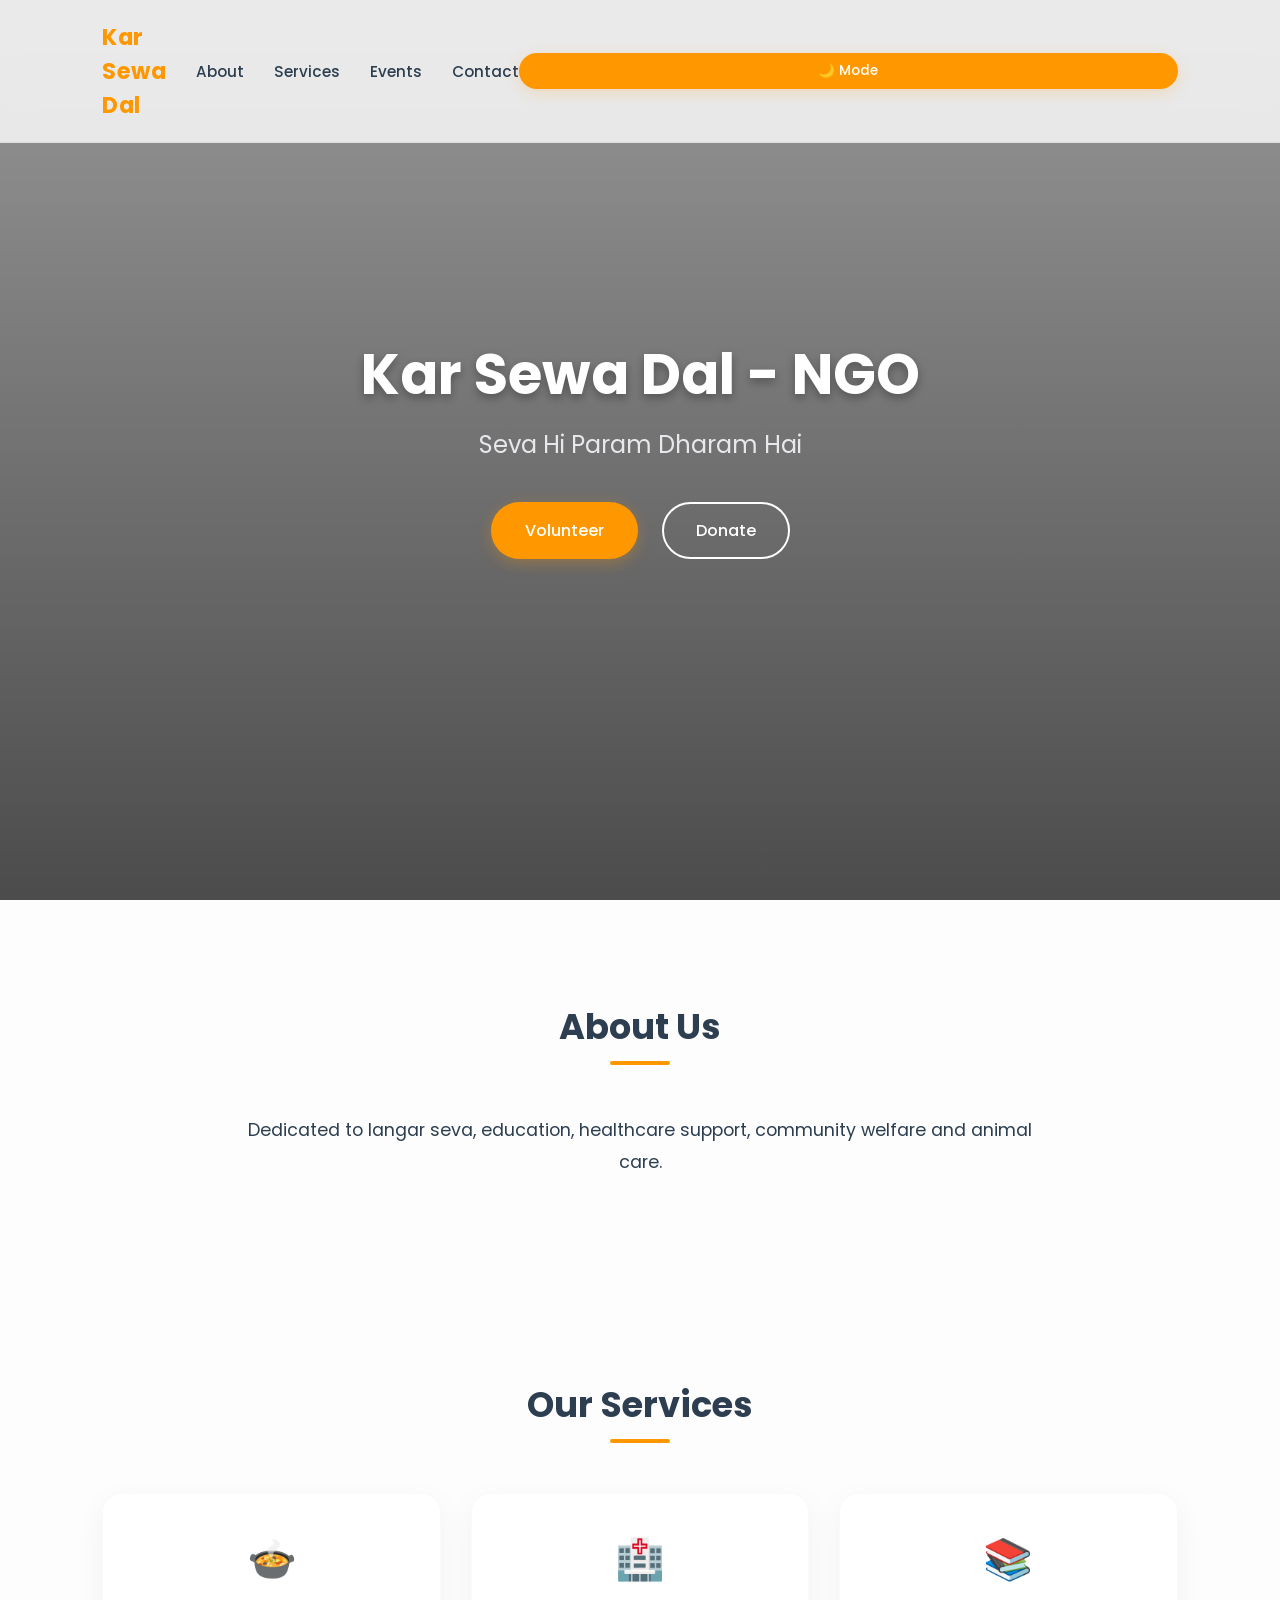
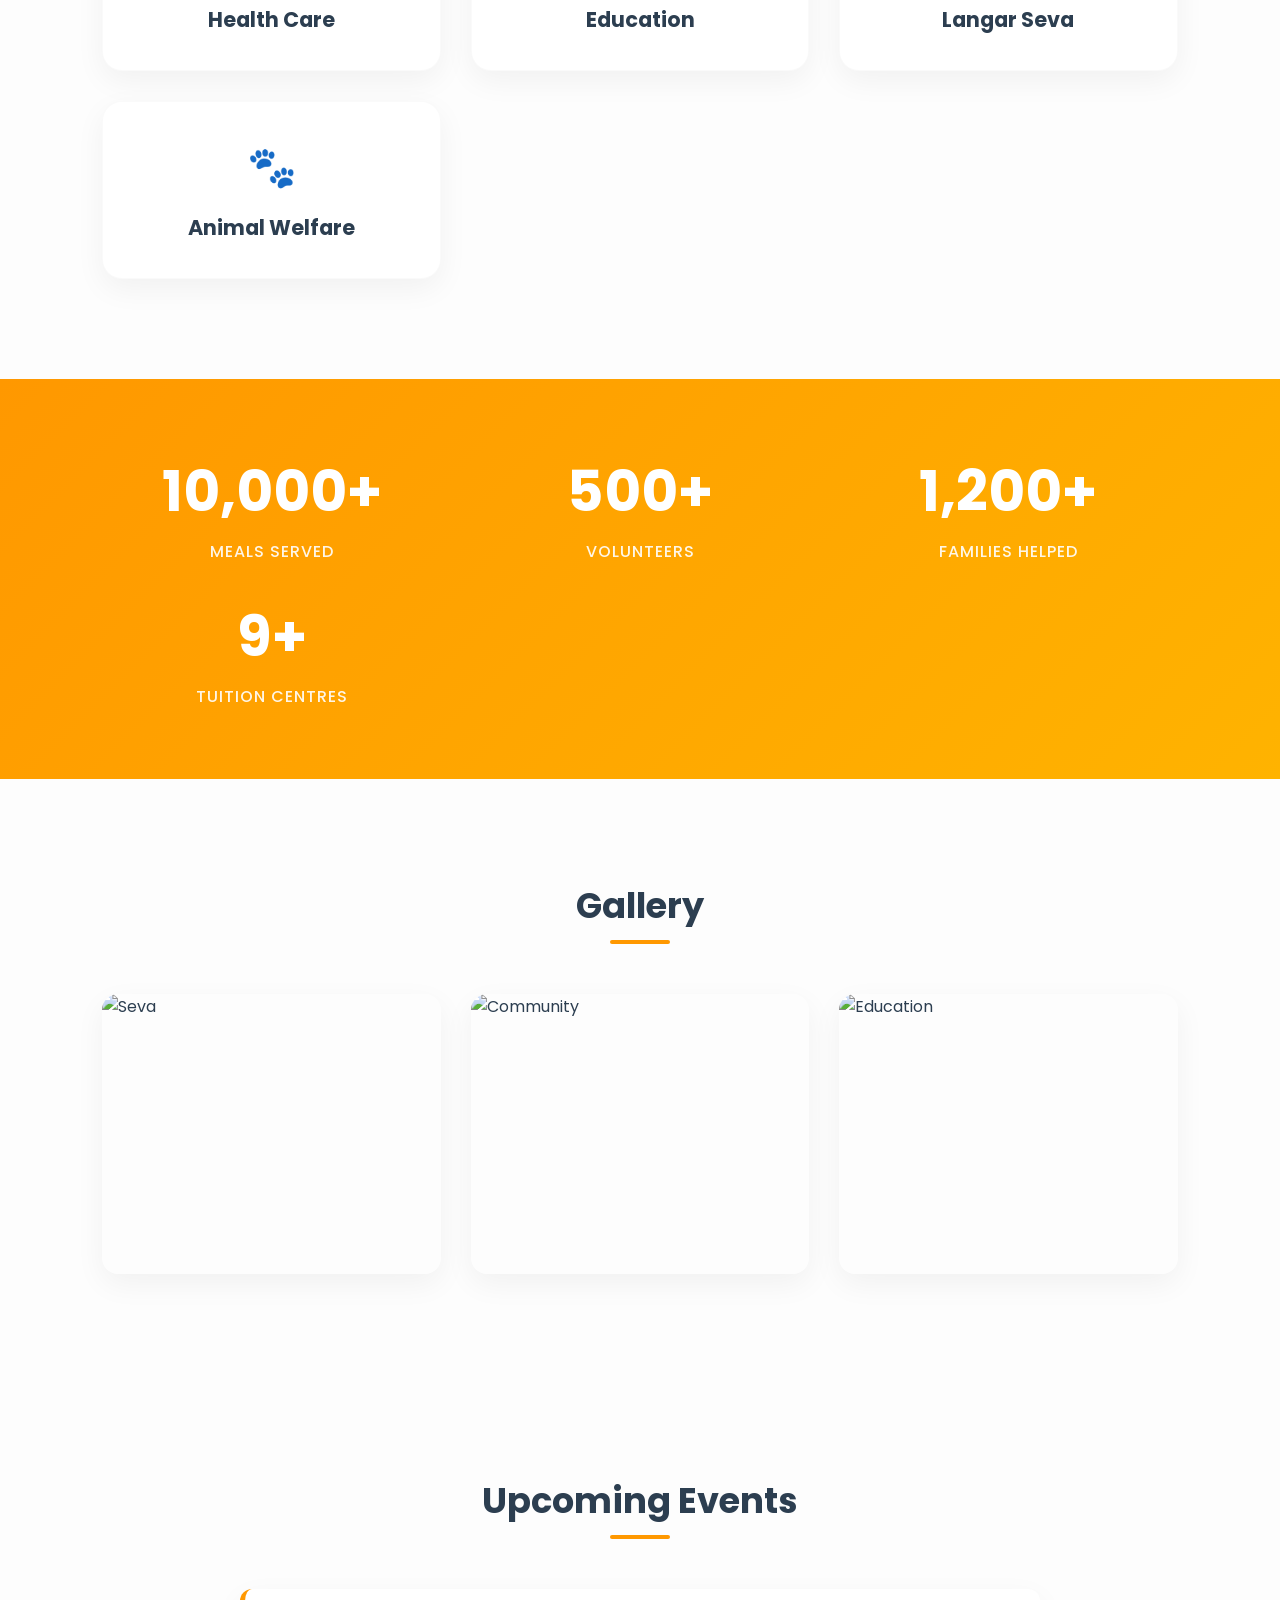
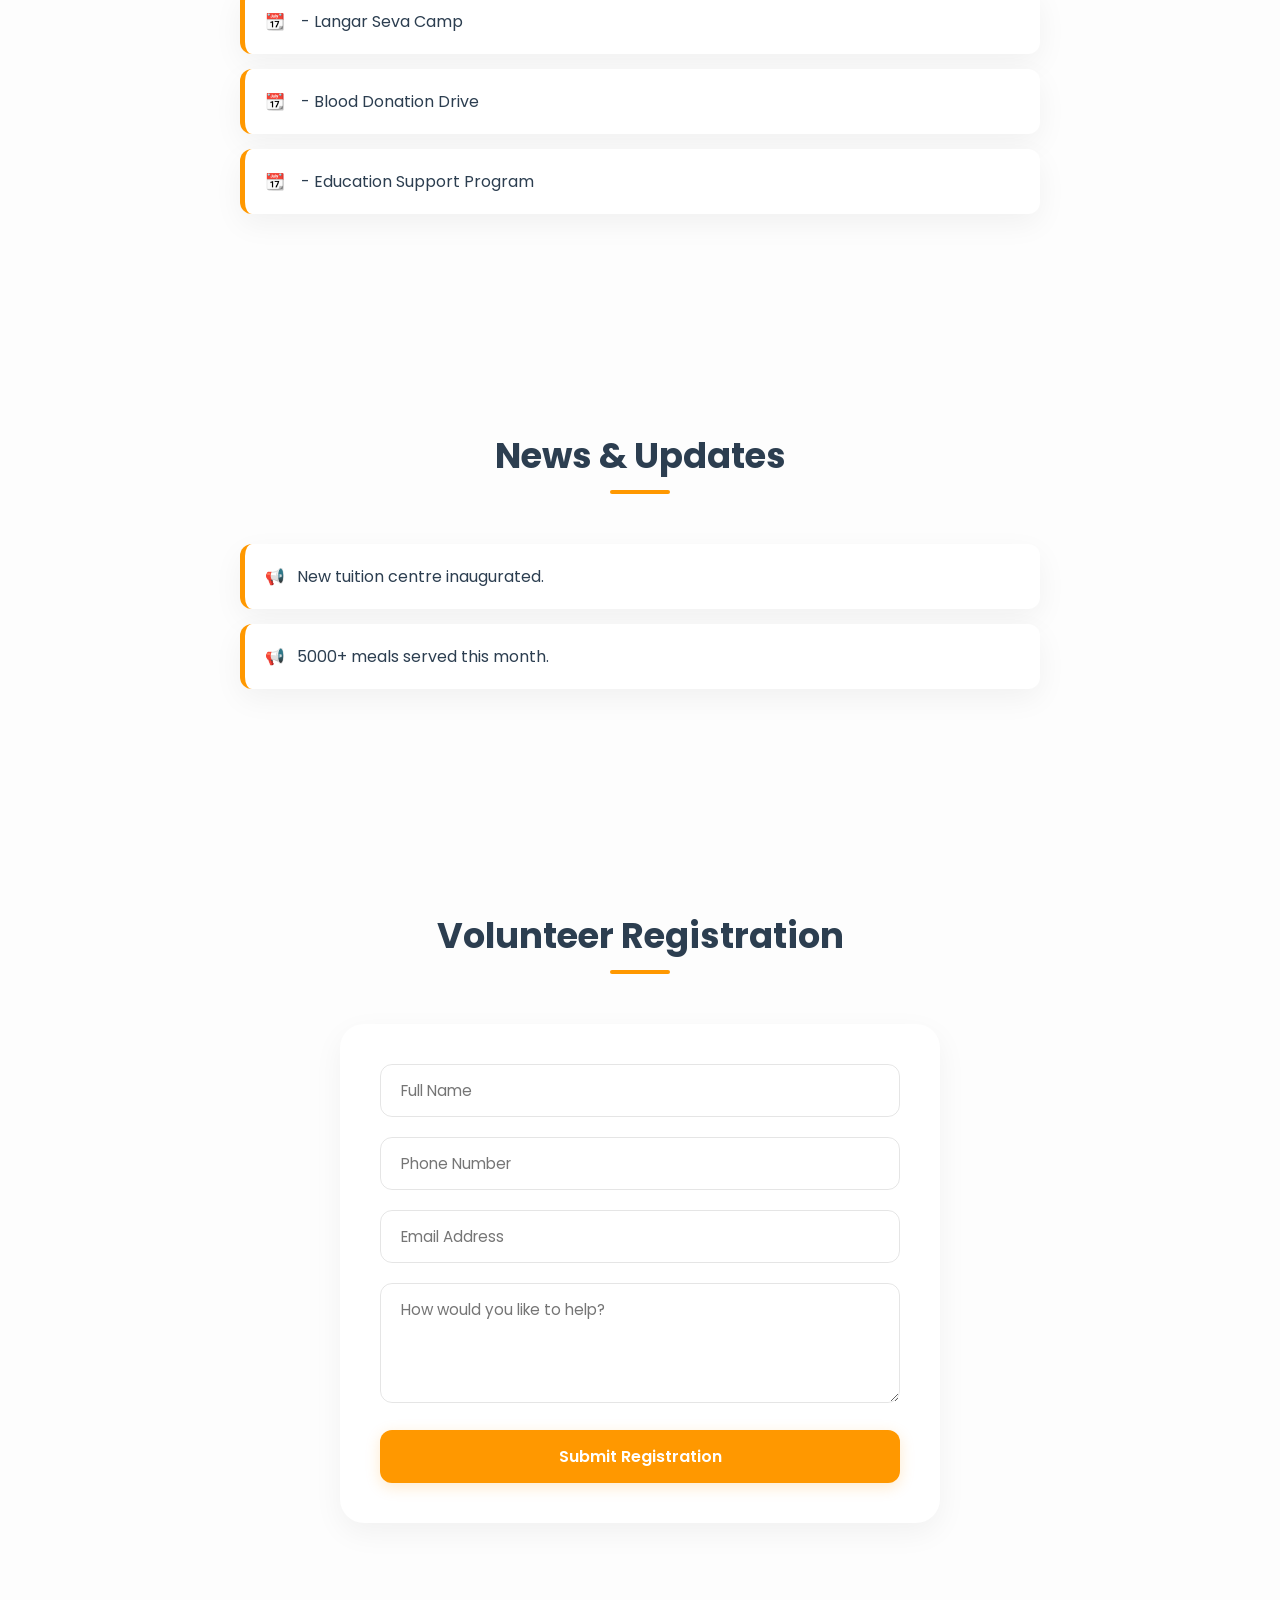
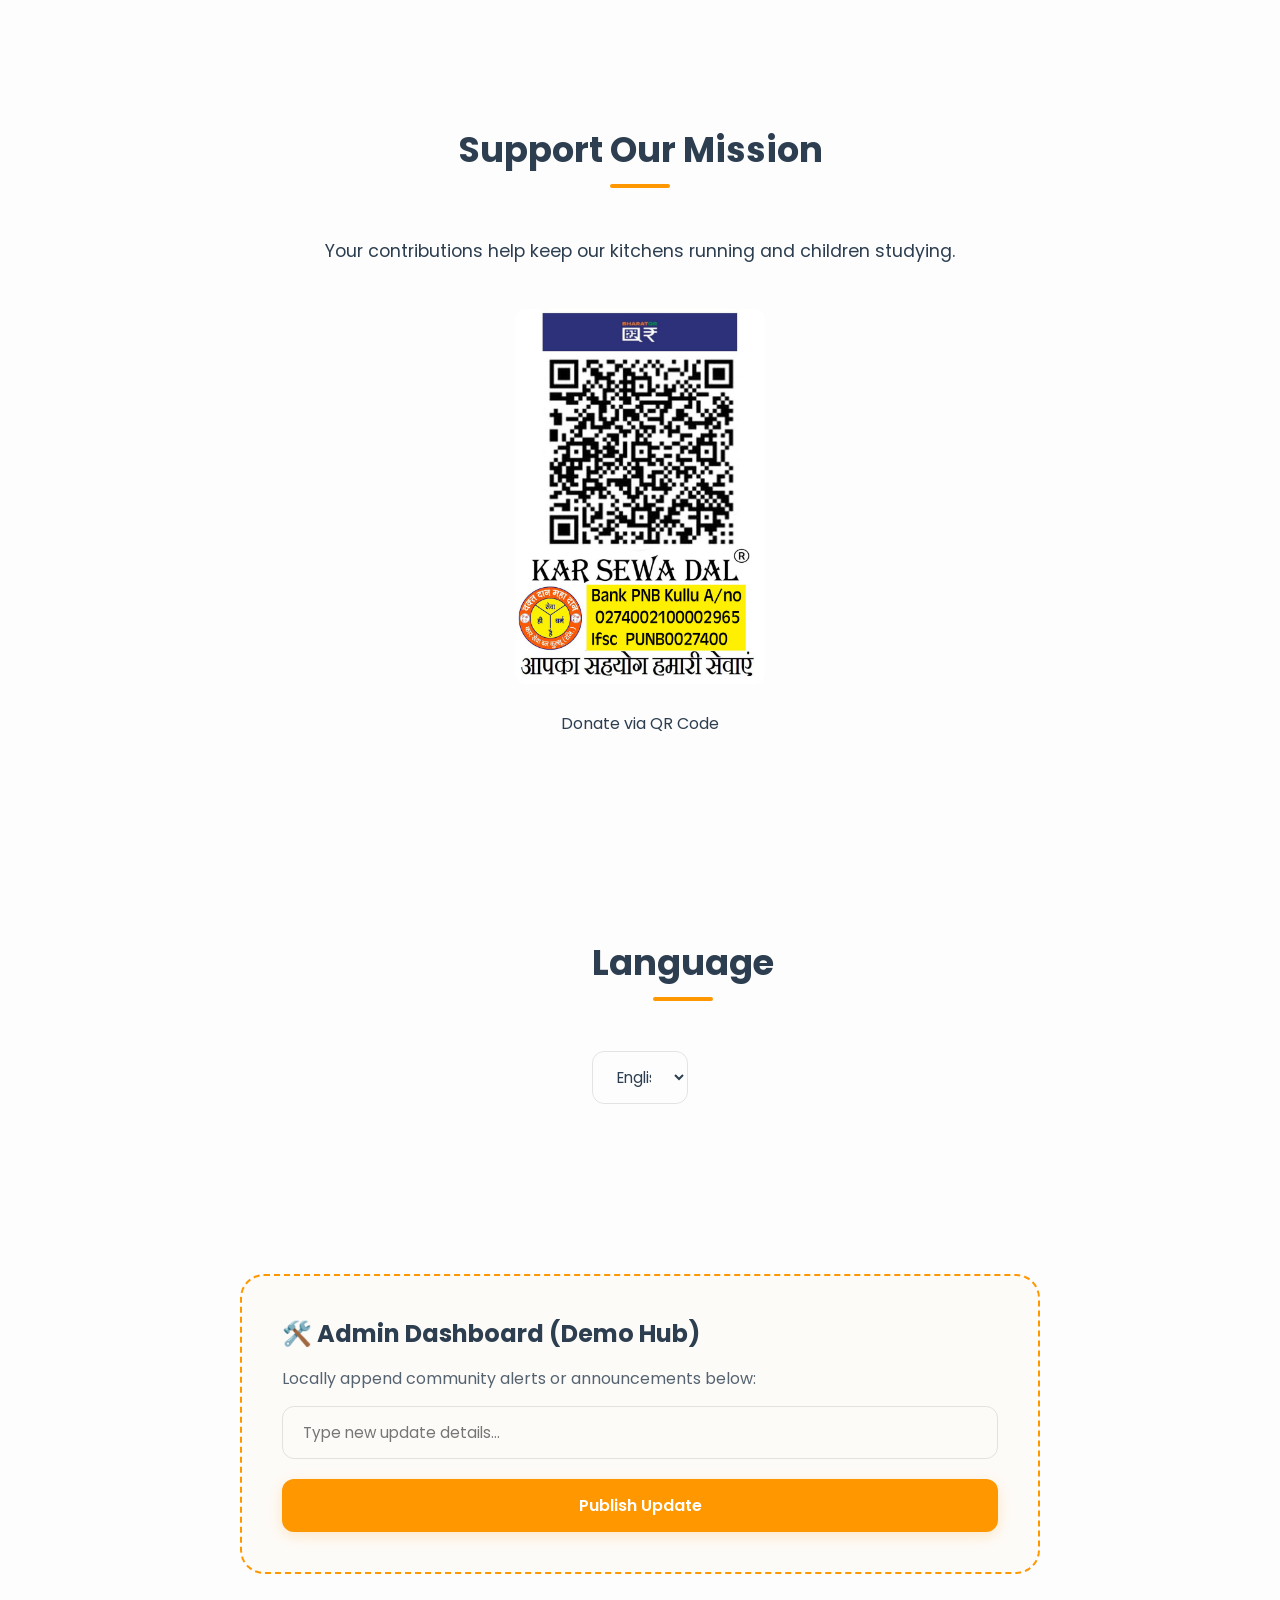
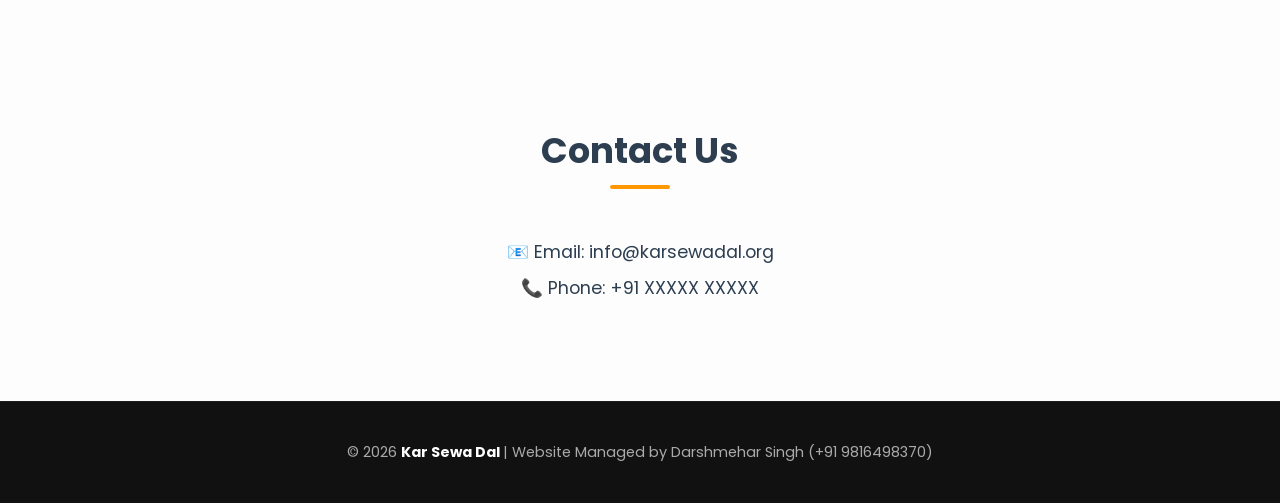
==== index.html @ 1cf8b614 "Update index.html" ====
<!DOCTYPE html>
<html lang="en">
<head>
    <meta charset="UTF-8">
    <meta name="viewport" content="width=device-width, initial-scale=1.0">
    <title>Kar Sewa Dal - NGO</title>
    <link href="https://fonts.googleapis.com/css2?family=Poppins:wght@300;400;500;600;700&display=swap" rel="stylesheet">
    <style>
        :root {
            --primary: #ff9800;
            --primary-hover: #e08600;
            --bg-light: #fdfdfd;
            --text-light: #2c3e50;
            --card-light: #ffffff;
            --bg-dark: #121212;
            --text-dark: #f5f6fa;
            --card-dark: #1e1e1e;
            --shadow: 0 10px 30px rgba(0, 0, 0, 0.05);
            --transition: all 0.3s cubic-bezier(0.25, 0.8, 0.25, 1);
        }

        * { margin: 0; padding: 0; box-sizing: border-box; font-family: 'Poppins', sans-serif; }
        html { scroll-behavior: smooth; }
        
        body { background: var(--bg-light); color: var(--text-light); transition: var(--transition); overflow-x: hidden; }
        body.dark { background: var(--bg-dark); color: var(--text-dark); }

        /* Navigation */
        nav { position: fixed; top: 0; width: 100%; z-index: 999; display: flex; justify-content: space-between; align-items: center; padding: 20px 8%; backdrop-filter: blur(15px); background: rgba(255, 255, 255, 0.8); border-bottom: 1px solid rgba(0,0,0,0.05); transition: var(--transition); }
        body.dark nav { background: rgba(18, 18, 18, 0.8); border-bottom: 1px solid rgba(255,255,255,0.05); }
        .logo { font-weight: 700; font-size: 1.4rem; color: var(--primary); letter-spacing: 0.5px; }
        nav ul { display: flex; gap: 30px; list-style: none; align-items: center; }
        nav a { text-decoration: none; color: inherit; font-weight: 500; transition: var(--transition); font-size: 0.95rem; }
        nav a:hover { color: var(--primary); }
        .toggle { cursor: pointer; padding: 8px 16px; border-radius: 30px; background: var(--primary); color: #fff; font-weight: 500; font-size: 0.85rem; border: none; transition: var(--transition); }
        .toggle:hover { background: var(--primary-hover); transform: translateY(-2px); }

        /* Hero Slider */
        .hero { height: 100vh; position: relative; overflow: hidden; display: flex; align-items: center; justify-content: center; }
        .slider-container { position: absolute; inset: 0; z-index: 1; }
        .slide { position: absolute; inset: 0; background-size: cover; background-position: center; opacity: 0; transition: opacity 1s ease-in-out; }
        .slide.active { opacity: 1; }
        .overlay { position: absolute; inset: 0; background: linear-gradient(to bottom, rgba(0,0,0,0.4), rgba(0,0,0,0.7)); z-index: 2; display: flex; align-items: center; justify-content: center; text-align: center; color: #fff; padding: 20px; }
        .hero-content { max-width: 800px; transform: translateY(20px); opacity: 0; animation: fadeInUp 1s forwards 0.5s; }
        .hero h1 { font-size: 3.5rem; font-weight: 700; margin-bottom: 10px; text-shadow: 0 4px 10px rgba(0,0,0,0.3); }
        .hero h3 { font-size: 1.5rem; font-weight: 400; margin-bottom: 30px; opacity: 0.9; color: #f5f6fa; }
        
        @keyframes fadeInUp { to { transform: translateY(0); opacity: 1; } }

        /* Buttons */
        .btn { display: inline-block; background: var(--primary); color: #fff; padding: 14px 32px; border-radius: 30px; text-decoration: none; font-weight: 500; margin: 10px; transition: var(--transition); border: 2px solid transparent; box-shadow: 0 4px 15px rgba(255, 152, 0, 0.3); }
        .btn:hover { background: var(--primary-hover); transform: translateY(-3px); box-shadow: 0 6px 20px rgba(255, 152, 0, 0.4); }
        .btn-outline { background: transparent; border: 2px solid #fff; color: #fff; box-shadow: none; }
        .btn-outline:hover { background: #fff; color: #222; transform: translateY(-3px); box-shadow: 0 6px 20px rgba(255, 255, 255, 0.2); }

        /* Sections */
        section { padding: 100px 8%; }
        .title { text-align: center; margin-bottom: 50px; position: relative; }
        .title h2 { font-size: 2.2rem; font-weight: 700; position: relative; display: inline-block; padding-bottom: 12px; }
        .title h2::after { content: ''; position: absolute; bottom: 0; left: 50%; transform: translateX(-50%); width: 60px; height: 4px; background: var(--primary); border-radius: 2px; }
        
        .grid { display: grid; grid-template-columns: repeat(auto-fit, minmax(260px, 1fr)); gap: 30px; }
        
        /* Cards styling */
        .card { background: var(--card-light); padding: 35px 25px; border-radius: 20px; box-shadow: var(--shadow); transition: var(--transition); border: 1px solid rgba(0,0,0,0.02); text-align: center; }
        body.dark .card { background: var(--card-dark); border: 1px solid rgba(255,255,255,0.03); }
        .card:hover { transform: translateY(-10px); box-shadow: 0 15px 35px rgba(0, 0, 0, 0.1); }
        .card h3 { font-size: 1.3rem; margin-top: 15px; }

        /* Stats Section */
        .stats { background: linear-gradient(135deg, #ff9800, #ffb300); color: #fff; padding: 70px 8%; }
        .stat { text-align: center; }
        .stat h2 { font-size: 3.5rem; font-weight: 700; margin-bottom: 5px; }
        .stat p { font-size: 1rem; opacity: 0.9; font-weight: 500; text-transform: uppercase; letter-spacing: 1px; }

        /* Gallery */
        .gallery img { width: 100%; height: 280px; object-fit: cover; border-radius: 16px; transition: var(--transition); box-shadow: var(--shadow); }
        .gallery img:hover { transform: scale(1.03); }

        /* Items (Events / News) */
        .item-list { max-width: 800px; margin: 0 auto; }
        .event-item, .news-item { padding: 20px; border-radius: 12px; background: var(--card-light); margin-bottom: 15px; box-shadow: var(--shadow); display: flex; align-items: center; border-left: 5px solid var(--primary); transition: var(--transition); }
        body.dark .event-item, body.dark .news-item { background: var(--card-dark); }
        .event-item:hover, .news-item:hover { transform: translateX(5px); }

        /* Forms & Inputs */
        form { max-width: 600px; margin: 0 auto; background: var(--card-light); padding: 40px; border-radius: 24px; box-shadow: var(--shadow); }
        body.dark form { background: var(--card-dark); }
        input, textarea, select { width: 100%; padding: 14px 20px; margin-bottom: 20px; border-radius: 12px; border: 1px solid rgba(0,0,0,0.1); background: transparent; color: inherit; font-size: 0.95rem; transition: var(--transition); }
        body.dark input, body.dark textarea, body.dark select { border: 1px solid rgba(255,255,255,0.1); }
        input:focus, textarea:focus, select:focus { outline: none; border-color: var(--primary); box-shadow: 0 0 0 3px rgba(255, 152, 0, 0.1); }
        textarea { height: 120px; resize: vertical; }
        
        button { width: 100%; padding: 14px; border: none; background: var(--primary); color: white; font-weight: 600; font-size: 1rem; border-radius: 12px; cursor: pointer; transition: var(--transition); box-shadow: 0 4px 15px rgba(255, 152, 0, 0.2); }
        button:hover { background: var(--primary-hover); transform: translateY(-2px); }

        /* Custom Dropdown Center Styling */
        .lang-section { text-align: center; max-width: 300px; margin: 0 auto; }

        /* Admin Section */
        .admin { border: 2px dashed var(--primary); padding: 40px; border-radius: 24px; max-width: 800px; margin: 50px auto; background: rgba(255, 152, 0, 0.02); }
        .admin h2 { margin-bottom: 15px; font-size: 1.5rem; }
        #adminNews { margin-top: 20px; }

        /* Footer */
        footer { text-align: center; padding: 40px 20px; background: #111; color: #aaa; font-size: 0.9rem; border-top: 1px solid rgba(255,255,255,0.05); }
        footer strong { color: #fff; }

        /* Responsiveness */
        @media (max-width: 768px) {
            nav { padding: 15px 5%; }
            nav ul { display: none; } /* Simplified for structural cleanup */
            .hero h1 { font-size: 2.3rem; }
            .hero h3 { font-size: 1.1rem; }
            section { padding: 60px 5%; }
        }
    </style>
</head>
<body>

<nav>
    <div class="logo" id="navLogo">Kar Sewa Dal</div>
    <ul>
        <li><a href="#about" id="lnAbout">About</a></li>
        <li><a href="#services" id="lnServices">Services</a></li>
        <li><a href="#events" id="lnEvents">Events</a></li>
        <li><a href="#contact" id="lnContact">Contact</a></li>
    </ul>
    <button class="toggle" onclick="toggleTheme()">🌙 Mode</button>
</nav>

<header class="hero">
    <div class="slider-container">
        <div class="slide active" style="background-image: url('https://images.unsplash.com/photo-1488521787991-ed7bbaae773c?auto=format&fit=crop&w=1600&q=80');"></div>
        
    </div>
    <div class="overlay">
        <div class="hero-content">
            <h1 id="titleText">Kar Sewa Dal - NGO</h1>
            <h3 id="subtitle">Seva Hi Param Dharam Hai</h3>
            <a href="#volunteer" class="btn" id="btnVol">Volunteer</a>
            <a href="#donate" class="btn btn-outline" id="btnDon">Donate</a>
        </div>
    </div>
</header>

<section id="about">
    <div class="title"><h2 id="hAbout">About Us</h2></div>
    <div style="text-align: center; max-width: 800px; margin: 0 auto; font-size: 1.1rem; line-height: 1.8;">
        <p id="aboutText">Dedicated to langar seva, education, healthcare support, community welfare and animal care.</p>
    </div>
</section>

<section id="services">
    <div class="title"><h2 id="hServices">Our Services</h2></div>
    <div class="grid">
        <div class="card">
            <div style="font-size: 2.5rem;">🍲</div>
            <h3 id="s1">Health Care</h3>
        </div>
        <div class="card">
            <div style="font-size: 2.5rem;">🏥</div>
            <h3 id="s2">Education</h3>
        </div>
        <div class="card">
            <div style="font-size: 2.5rem;">📚</div>
            <h3 id="s3">Langar Seva</h3>
        </div>
        <div class="card">
            <div style="font-size: 2.5rem;">🐾</div>
            <h3 id="s4">Animal Welfare</h3>
        </div>
    </div>
</section>

<section class="stats">
    <div class="grid">
        <div class="stat"><h2 id="c1">0</h2><p id="st1">Meals Served</p></div>
        <div class="stat"><h2 id="c2">0</h2><p id="st2">Volunteers</p></div>
        <div class="stat"><h2 id="c3">0</h2><p id="st3">Families Helped</p></div>
        <div class="stat"><h2 id="c4">0</h2><p id="st4">Tuition Centres</p></div>
    </div>
</section>

<section>
    <div class="title"><h2 id="hGallery">Gallery</h2></div>
    <div class="grid gallery">
        <img src="https://images.unsplash.com/photo-1488521787991-ed7bbaae773c?auto=format&fit=crop&w=800&q=80" alt="Seva">
        <img src="https://images.unsplash.com/photo-1517486808906-6ca8b3f04846?auto=format&fit=crop&w=800&q=80" alt="Community">
        <img src="https://images.unsplash.com/photo-1522202176988-66273c2fd55f?auto=format&fit=crop&w=800&q=80" alt="Education">
    </div>
</section>

<section id="events">
    <div class="title"><h2 id="hEvents">Upcoming Events</h2></div>
    <div class="item-list">
        <div class="event-item">📆 &nbsp; <strong></strong> &nbsp; - Langar Seva Camp</div>
        <div class="event-item">📆 &nbsp; <strong></strong> &nbsp; - Blood Donation Drive</div>
        <div class="event-item">📆 &nbsp; <strong></strong> &nbsp; - Education Support Program</div>
    </div>
</section>

<section id="news">
    <div class="title"><h2 id="hNews">News & Updates</h2></div>
    <div class="item-list">
        <div class="news-item">📢 &nbsp; New tuition centre inaugurated.</div>
        <div class="news-item">📢 &nbsp; 5000+ meals served this month.</div>
        <div id="adminNews"></div>
    </div>
</section>

<section id="volunteer">
    <div class="title">
        <h2 id="hVolForm">Volunteer Registration</h2>
    </div>

    <form action="mailto:info@karseva.org" method="post" enctype="text/plain">
        <input type="text" name="Full Name" placeholder="Full Name" required>
        <input type="tel" name="Phone Number" placeholder="Phone Number" required>
        <input type="email" name="Email Address" placeholder="Email Address" required>
        <textarea name="Help Interest" placeholder="How would you like to help?"></textarea>
        <button type="submit">Submit Registration</button>
    </form>
</section>

<section id="donate" style="text-align:center;">
    <div class="title">
        <h2 id="hDonate">Support Our Mission</h2>
    </div>

    <p style="margin-bottom:25px; font-size:1.1rem;">
        Your contributions help keep our kitchens running and children studying.
    </p>

    <!-- Donation QR Code Image -->
    <img src="donationqr.jpg"
         alt="Donation QR Code"
         style="width:250px; max-width:90%; margin:20px 0; border-radius:10px;">

    <br>


        Donate via QR Code 
    </a>
</section>
<section class="lang-section">
    <div class="title"><h2 id="hLang">Language</h2></div>
    <select onchange="changeLang(this.value)">
        <option value="en">English</option>
        <option value="hi">Hindi (हिंदी)</option>
        <option value="pa">Punjabi (ਪੰਜਾਬੀ)</option>
    </select>
</section>

<section class="admin">
    <h2>🛠️ Admin Dashboard (Demo Hub)</h2>
    <p style="margin-bottom: 15px; opacity: 0.8;">Locally append community alerts or announcements below:</p>
    <input id="newsInput" placeholder="Type new update details...">
    <button onclick="addNews()">Publish Update</button>
</section>

<section id="contact" style="text-align: center;">
    <div class="title"><h2 id="hContact">Contact Us</h2></div>
    <p style="font-size: 1.1rem; margin-bottom: 10px;">📧 Email: info@karsewadal.org</p>
    <p style="font-size: 1.1rem;">📞 Phone: +91 XXXXX XXXXX</p>
</section>

<footer>
    © 2026 <strong>Kar Sewa Dal </strong> | Website Managed by Darshmehar Singh (+91 9816498370)
</footer>

<script>
// Smooth Metric Counter Animation
function animate(id, target){
    let n = 0;
    let speed = Math.ceil(target / 80);
    let i = setInterval(() => {
        n += speed;
        if(n >= target){
            n = target;
            clearInterval(i);
        }
        document.getElementById(id).innerText = n.toLocaleString() + "+";
    }, 25);
}
animate("c1", 10000);
animate("c2", 500);
animate("c3", 1200);
animate("c4", 9);

// Seamless Header Background Slider Loop
let currentSlide = 0;
const slides = document.querySelectorAll('.slide');
setInterval(() => {
    slides[currentSlide].classList.remove('active');
    currentSlide = (currentSlide + 1) % slides.length;
    slides[currentSlide].classList.add('active');
}, 5000);

// Smooth Dark/Light Toggle Theme switcher
function toggleTheme(){
    document.body.classList.toggle("dark");
    const toggleBtn = document.querySelector('.toggle');
    if(document.body.classList.contains('dark')) {
        toggleBtn.innerText = "☀️ Mode";
    } else {
        toggleBtn.innerText = "🌙 Mode";
    }
}

// Fixed translations routing logic via cleaner targeted structural selectors
function changeLang(lang){
    if(lang === "hi"){
        document.getElementById("titleText").innerText = "कर सेवा दल संस्था";
        document.getElementById("subtitle").innerText = "सेवा ही परम धर्म है";
        document.getElementById("hAbout").innerText = "हमारे बारे में";
        document.getElementById("aboutText").innerText = "लंगर सेवा, शिक्षा, स्वास्थ्य सहायता, सामुदायिक कल्याण और पशु देखभाल के लिए समर्पित।";
        document.getElementById("hServices").innerText = "हमारी सेवाएँ";
        document.getElementById("s1").innerText = "लंगर सेवा";
        document.getElementById("s2").innerText = "स्वास्थ्य सेवा";
        document.getElementById("s3").innerText = "शिक्षा सहायता";
        document.getElementById("s4").innerText = "जीव भलाई";
    }
    else if(lang === "pa"){
        document.getElementById("titleText").innerText = "ਕਰ ਸੇਵਾ ਦਲ ਸੰਸਥਾ";
        document.getElementById("subtitle").innerText = "ਸੇਵਾ ਹੀ ਪਰਮ ਧਰਮ ਹੈ";
        document.getElementById("hAbout").innerText = "ਸਾਡੇ ਬਾਰੇ";
        document.getElementById("aboutText").innerText = "ਲੰਗਰ ਸੇਵਾ, ਸਿੱਖਿਆ, ਸਿਹਤ ਸੰਭਾਲ ਸਹਾਇਤਾ, ਭਾਈਚਾਰਕ ਭਲਾਈ ਅਤੇ ਪਸ਼ੂਆਂ ਦੀ ਦੇਖਭਾਲ ਲਈ ਸਮਰਪਿਤ।";
        document.getElementById("hServices").innerText = "ਸਾਡੀਆਂ ਸੇਵਾਵਾਂ";
        document.getElementById("s1").innerText = "ਲੰਗਰ ਸੇਵਾ";
        document.getElementById("s2").innerText = "ਸਿਹਤ ਸੇਵਾਵਾਂ";
        document.getElementById("s3").innerText = "ਸਿੱਖਿਆ ਸਹਾਇਤਾ";
        document.getElementById("s4").innerText = "ਪਸ਼ੂ ਭਲਾਈ";
    }
    else {
        document.getElementById("titleText").innerText = "Kar Sewa Dal - NGO";
        document.getElementById("subtitle").innerText = "Seva Hi Param Dharam Hai";
        document.getElementById("hAbout").innerText = "About Us";
        document.getElementById("aboutText").innerText = "Dedicated to langar seva, education, healthcare support, community welfare and animal care.";
        document.getElementById("hServices").innerText = "Our Services";
        document.getElementById("s1").innerText = "Langar Seva";
        document.getElementById("s2").innerText = "Healthcare";
        document.getElementById("s3").innerText = "Education";
        document.getElementById("s4").innerText = "Animal Welfare";
    }
}

// Persistent LocalStorage Feed for Live Testing Updates
function addNews(){
    let val = document.getElementById("newsInput").value;
    if(!val.trim()) return alert("Please type something first!");
    let template = `<div class="news-item">📢 &nbsp; ${val}</div>`;
    document.getElementById("adminNews").innerHTML += template;
    localStorage.setItem("adminNews", document.getElementById("adminNews").innerHTML);
    document.getElementById("newsInput").value = "";
}
document.getElementById("adminNews").innerHTML = localStorage.getItem("adminNews") || "";
</script>
</body>
</html>
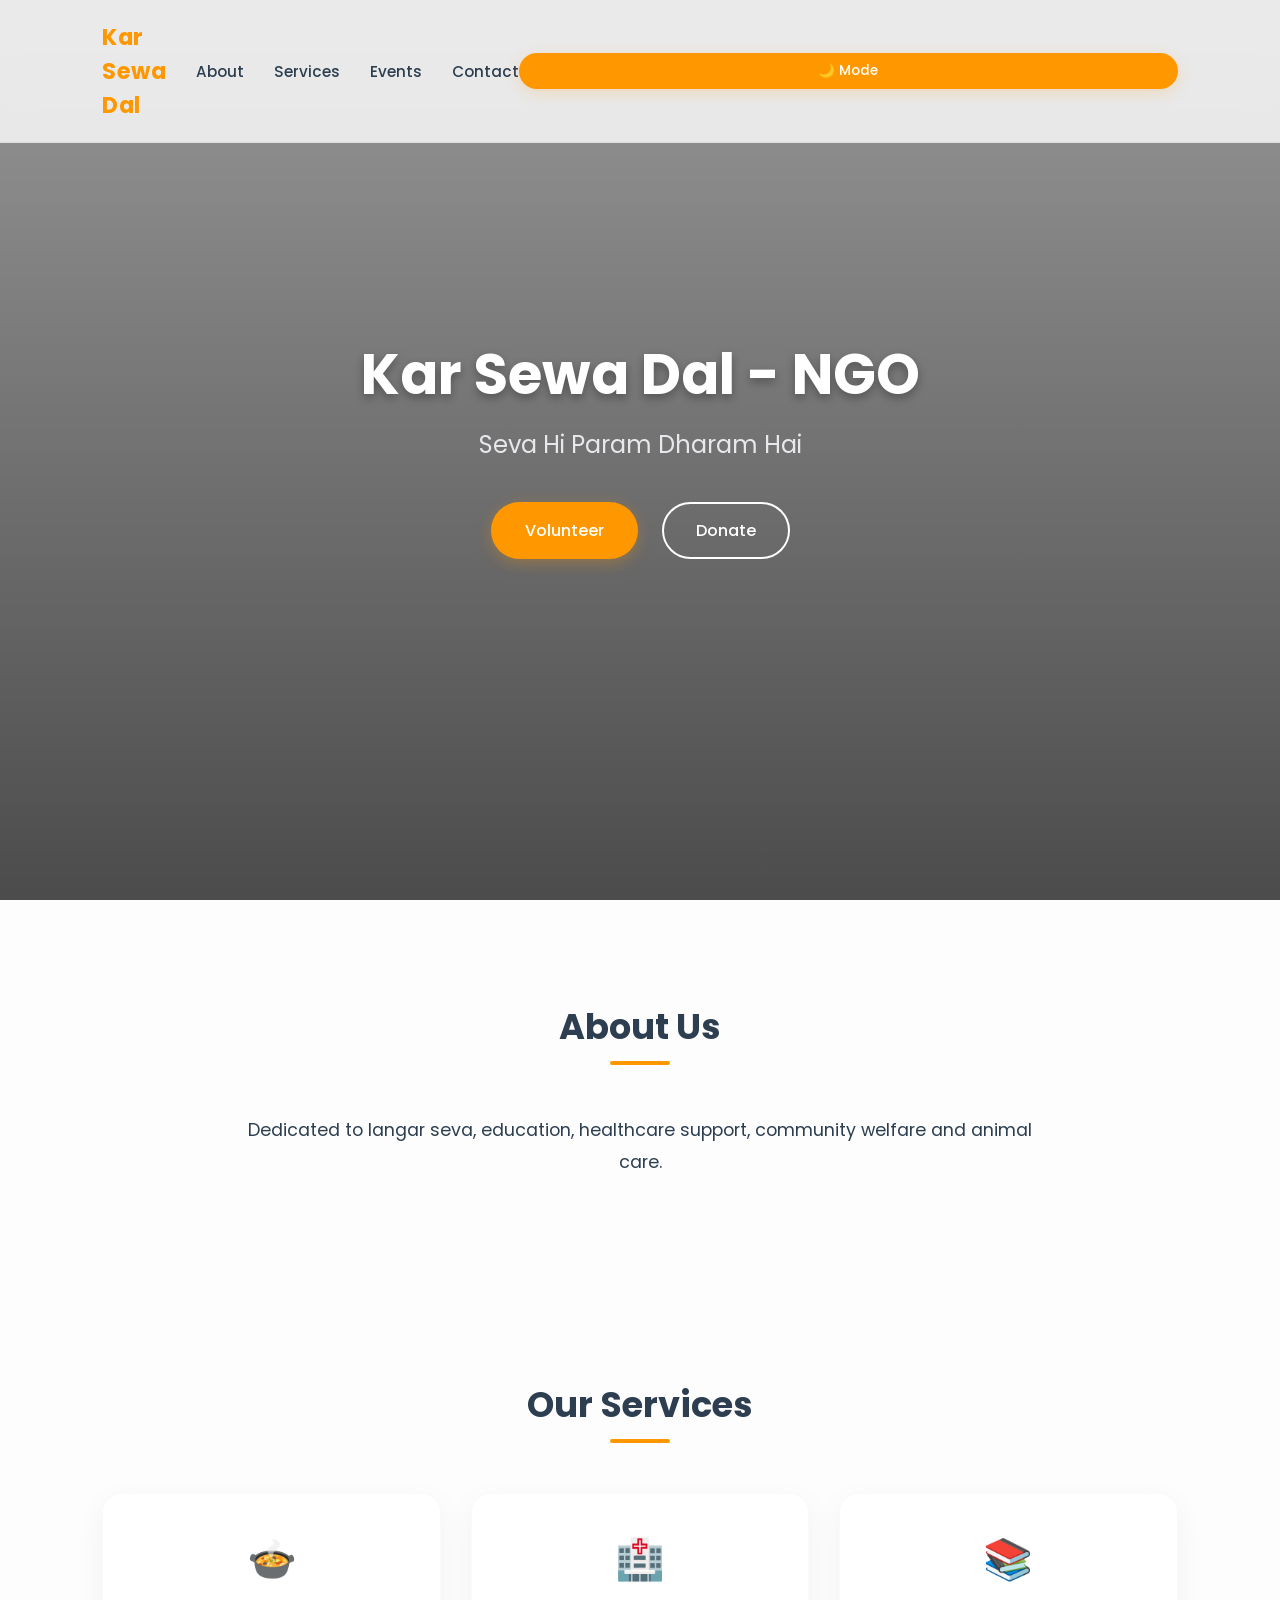
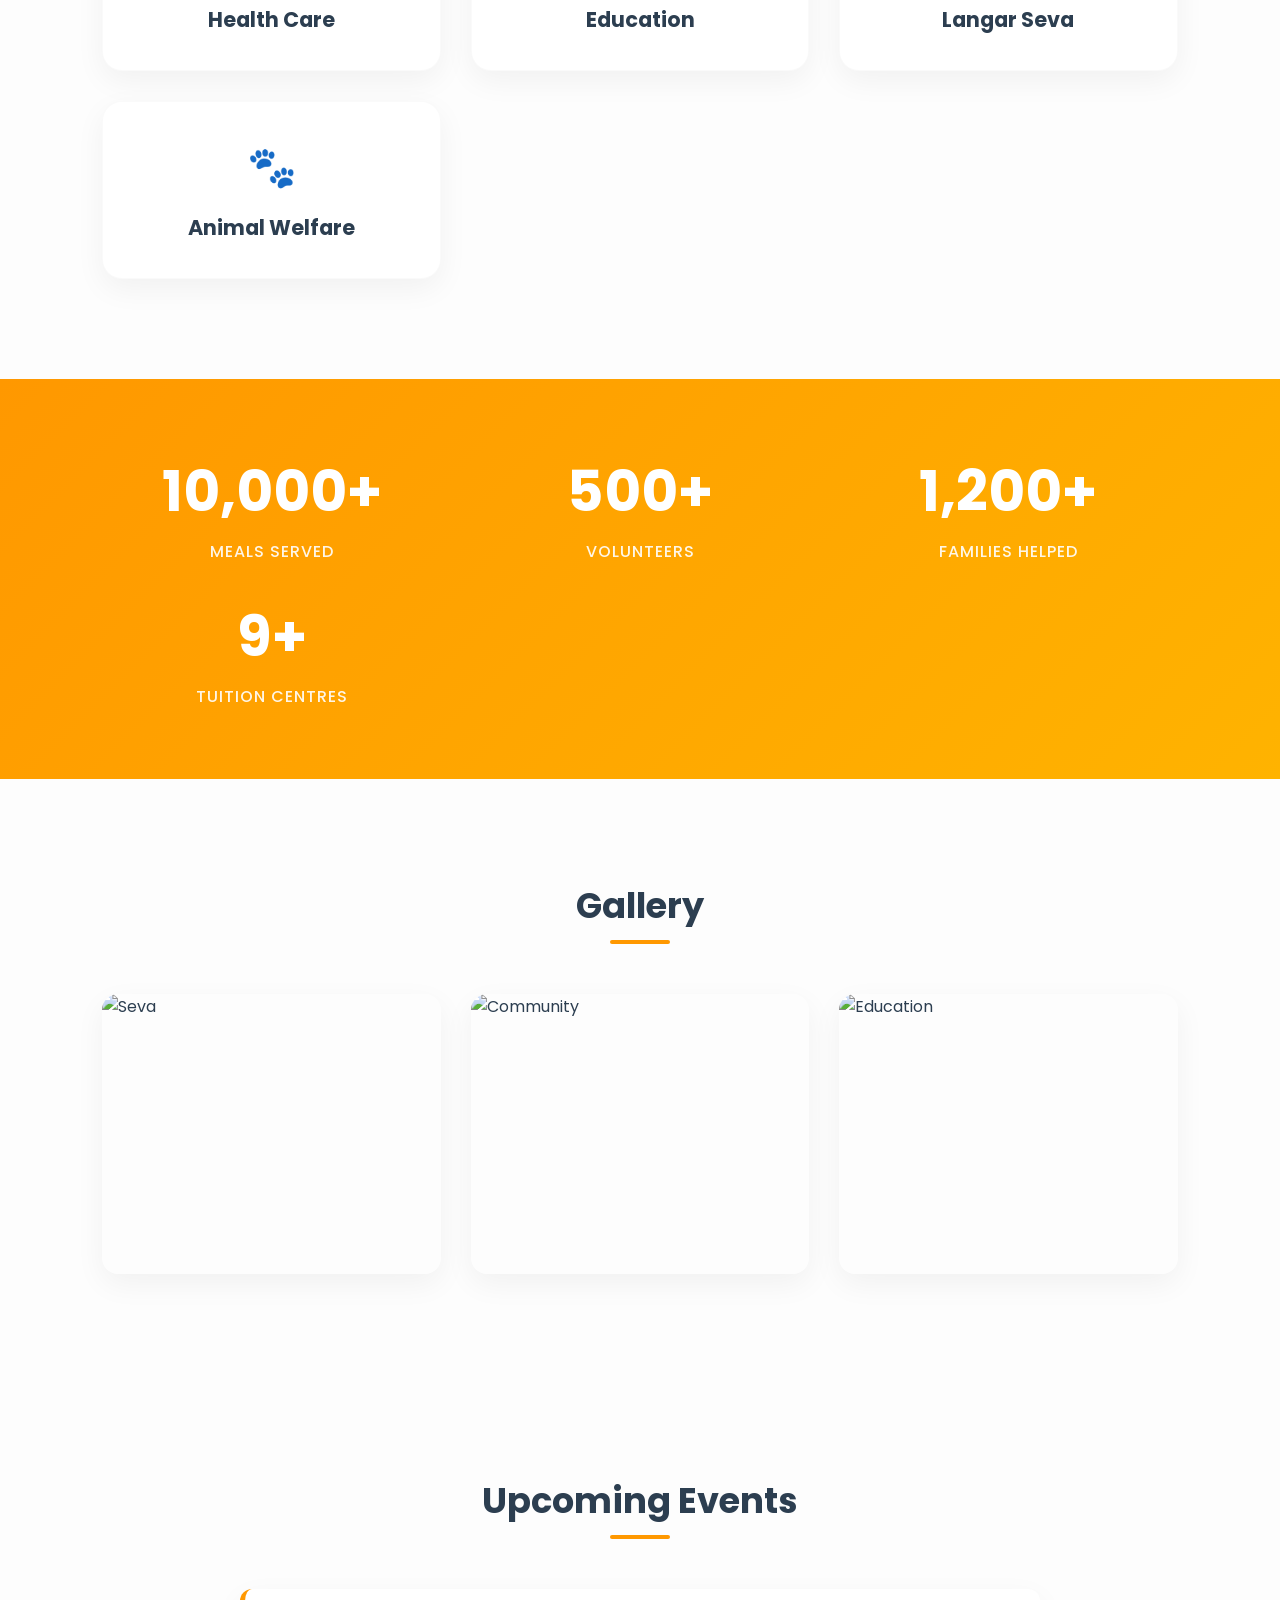
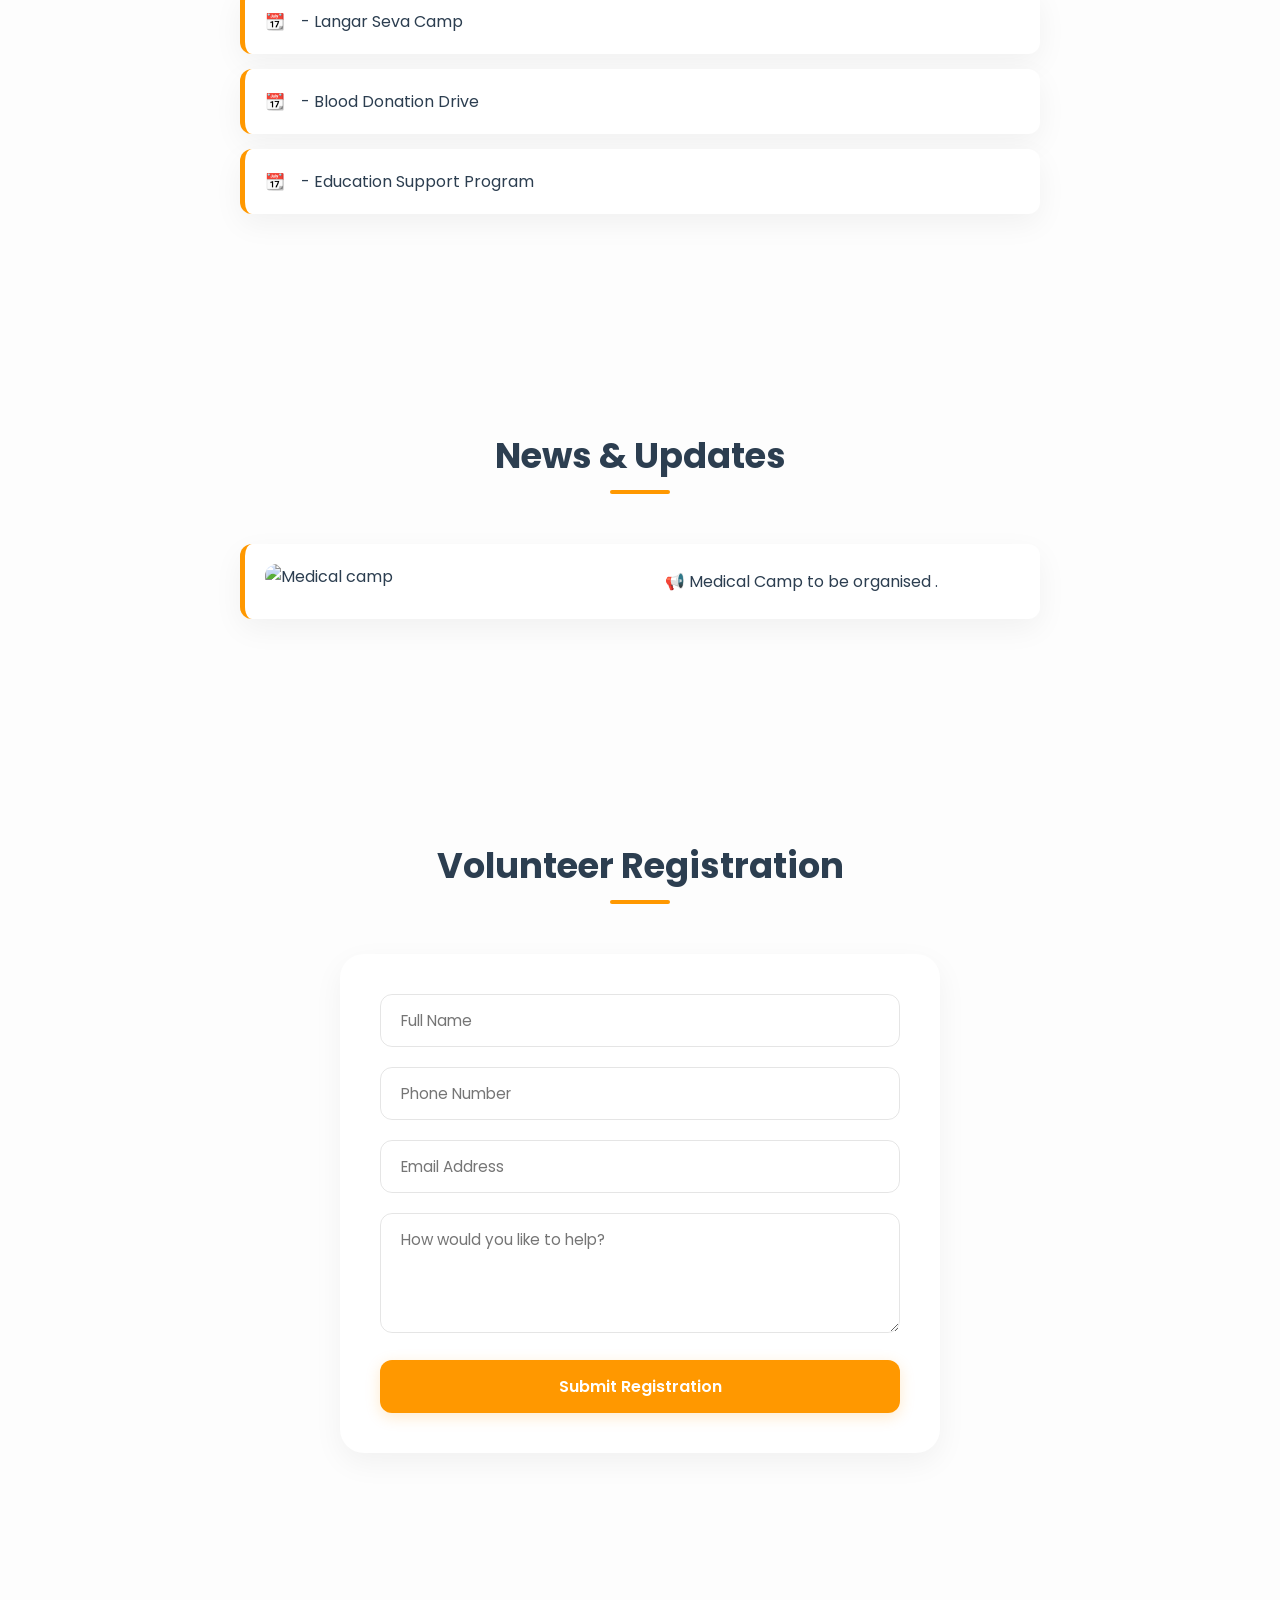
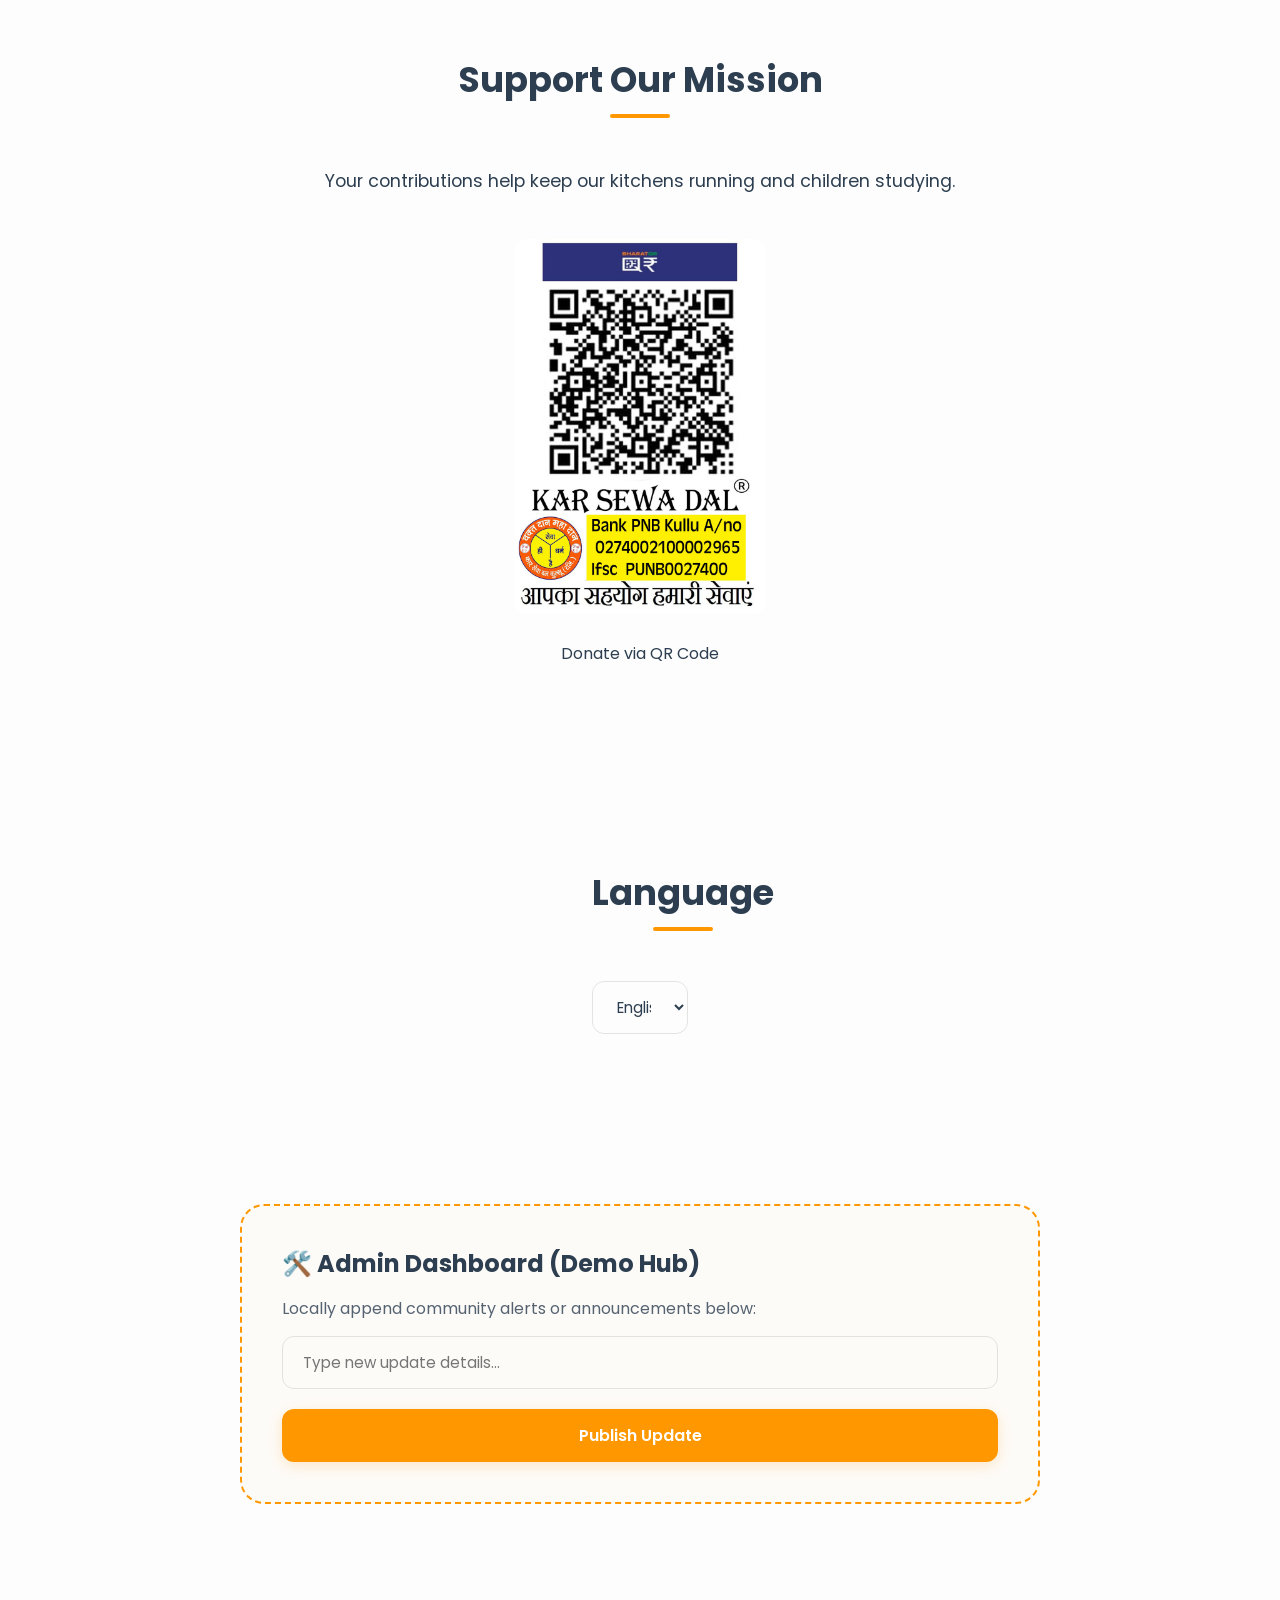
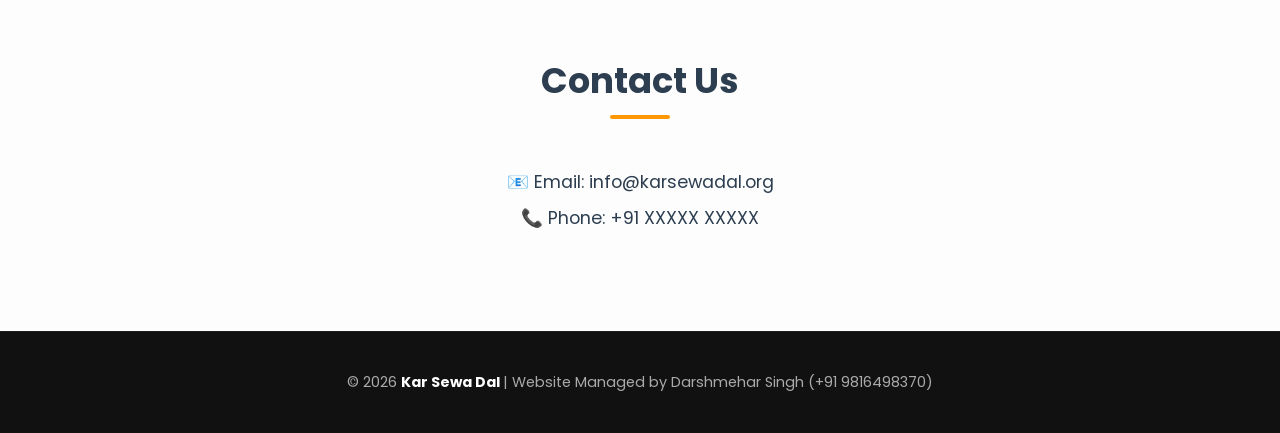
==== commit d6ba545a: "Update index.html" ====
--- a/index.html
+++ b/index.html
@@ -199,13 +199,24 @@
         <div class="event-item">📆 &nbsp; <strong></strong> &nbsp; - Education Support Program</div>
     </div>
 </section>
-
 <section id="news">
-    <div class="title"><h2 id="hNews">News & Updates</h2></div>
+    <div class="title">
+        <h2 id="hNews">News & Updates</h2>
+    </div>
+
     <div class="item-list">
-        <div class="news-item">📢 &nbsp; New tuition centre inaugurated.</div>
-        <div class="news-item">📢 &nbsp; 5000+ meals served this month.</div>
+
+        <div class="news-item">
+            <img src="Medicalcamp.jpg"
+                 alt="Medical camp"
+                 style="width:100%; max-width:400px; border-radius:12px; margin-bottom:10px;">
+            <p>📢 Medical Camp to be organised .</p>
+        </div>
+
         <div id="adminNews"></div>
+
+    </div>
+</section>
     </div>
 </section>
 
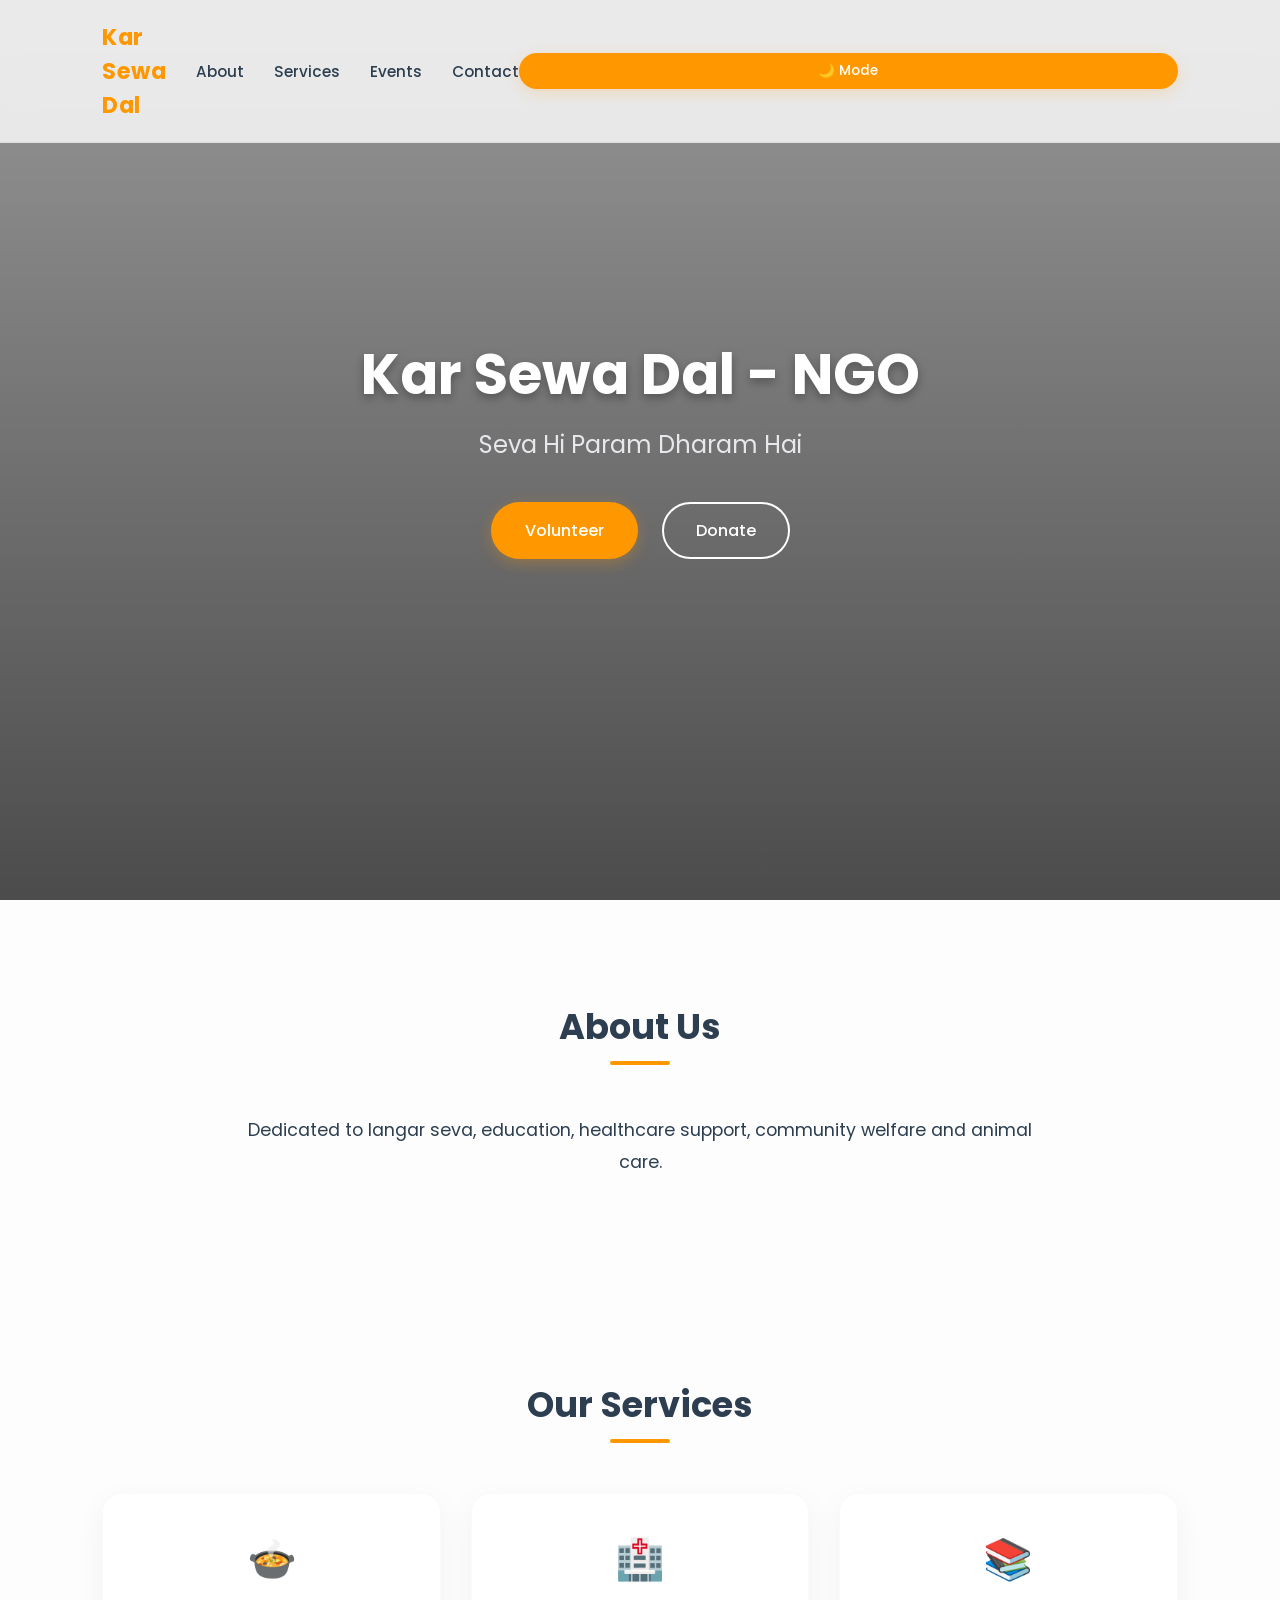
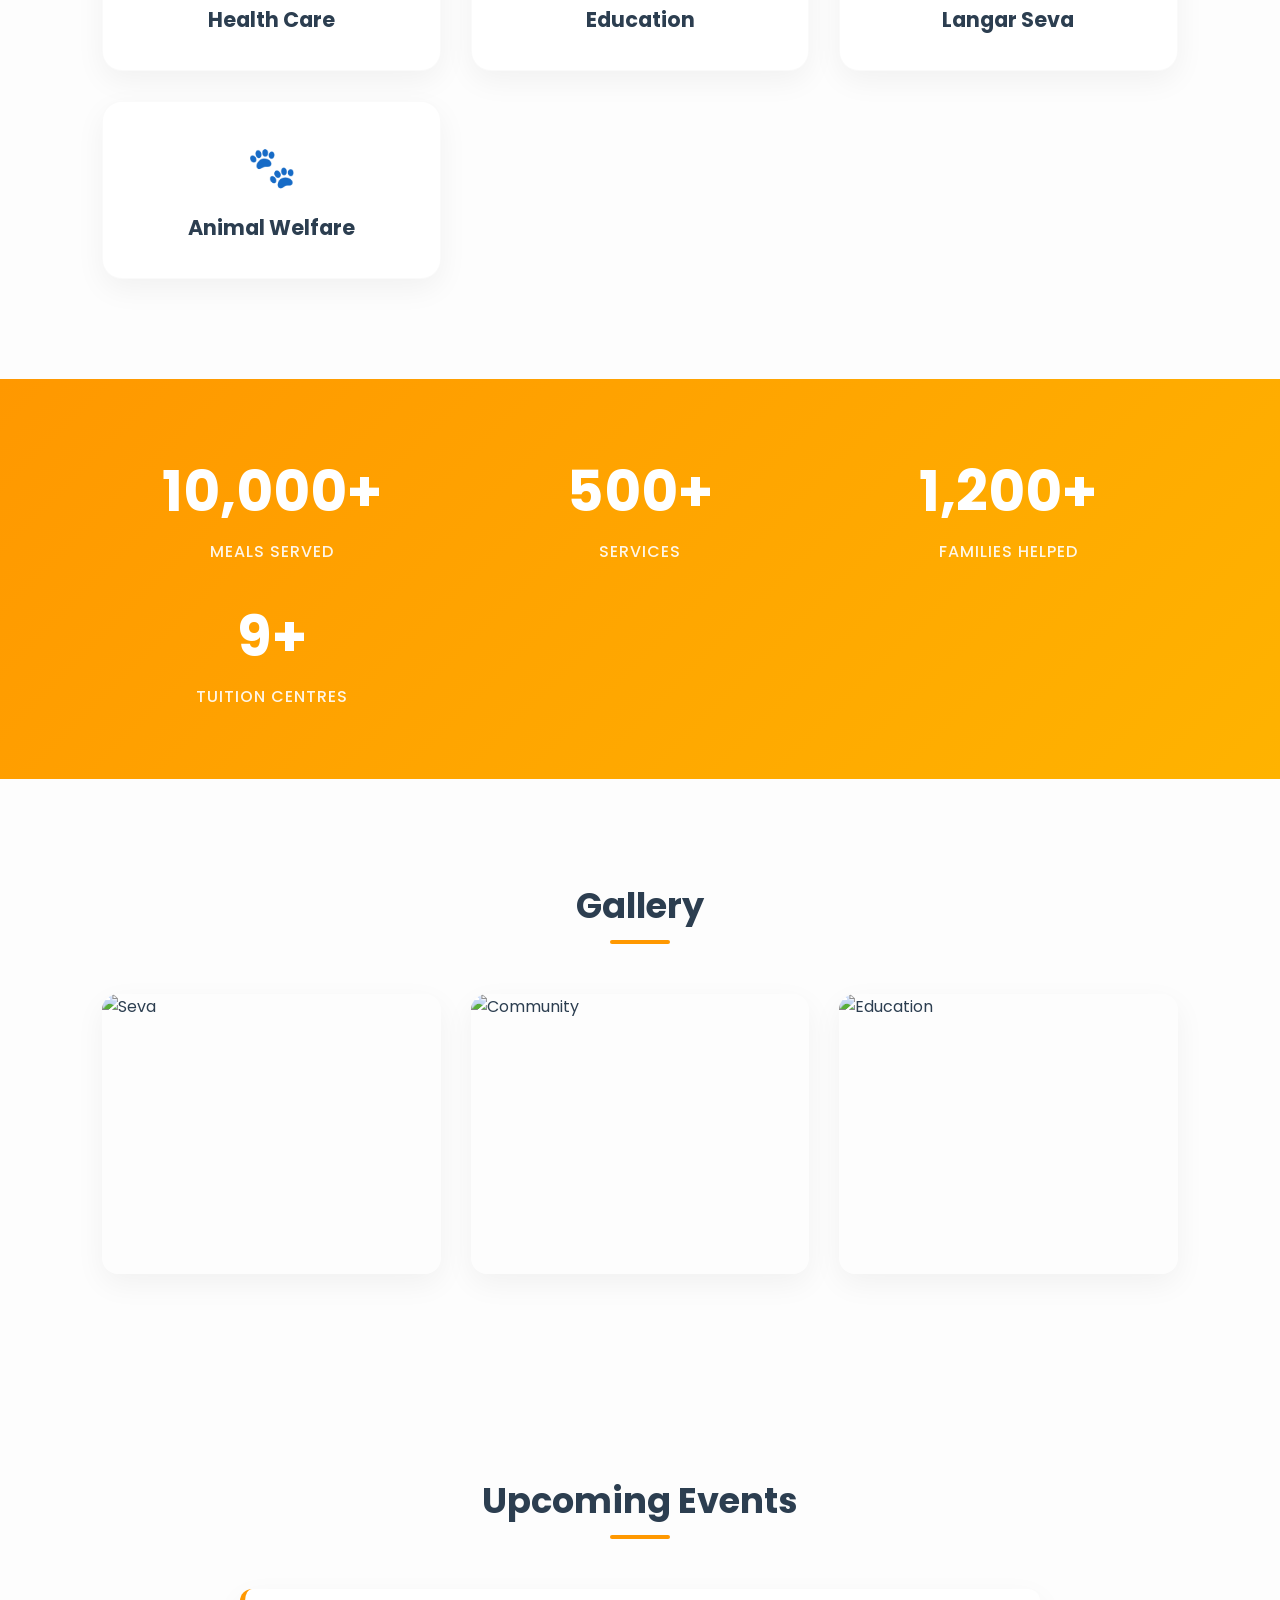
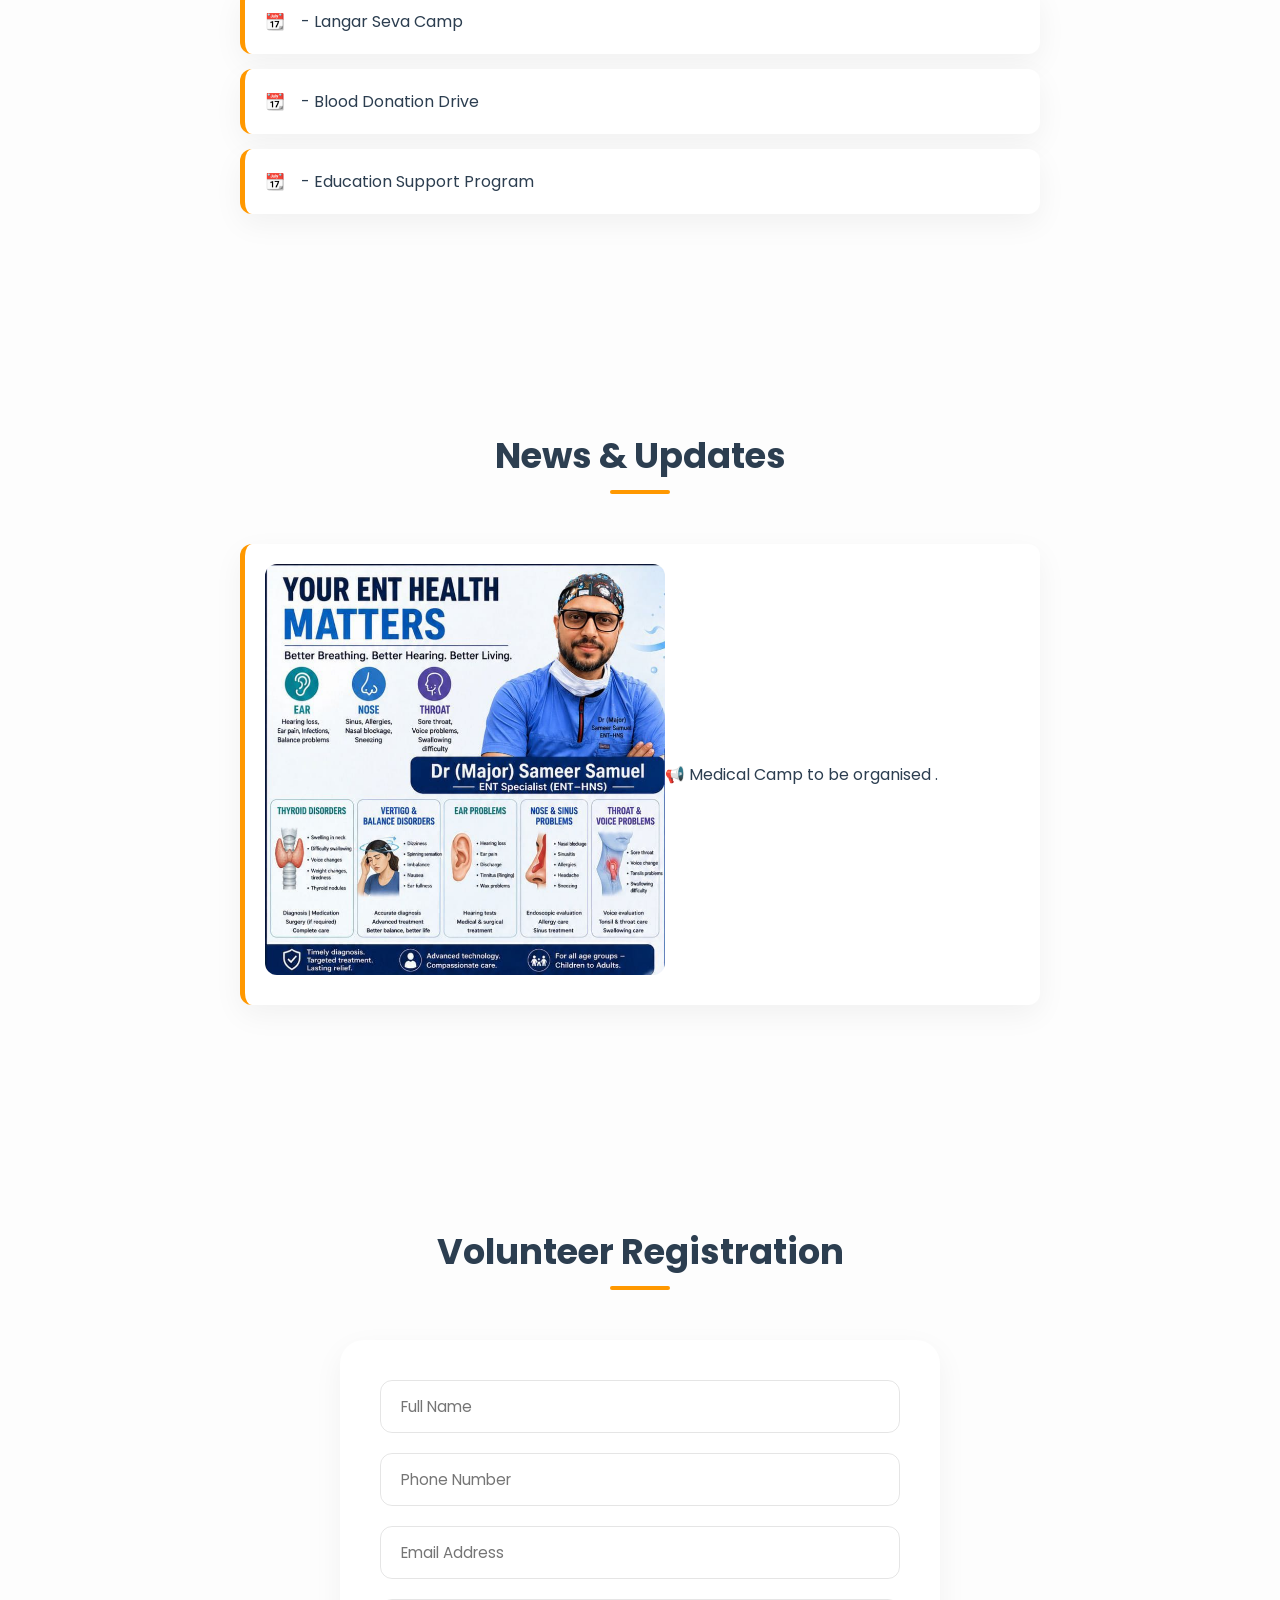
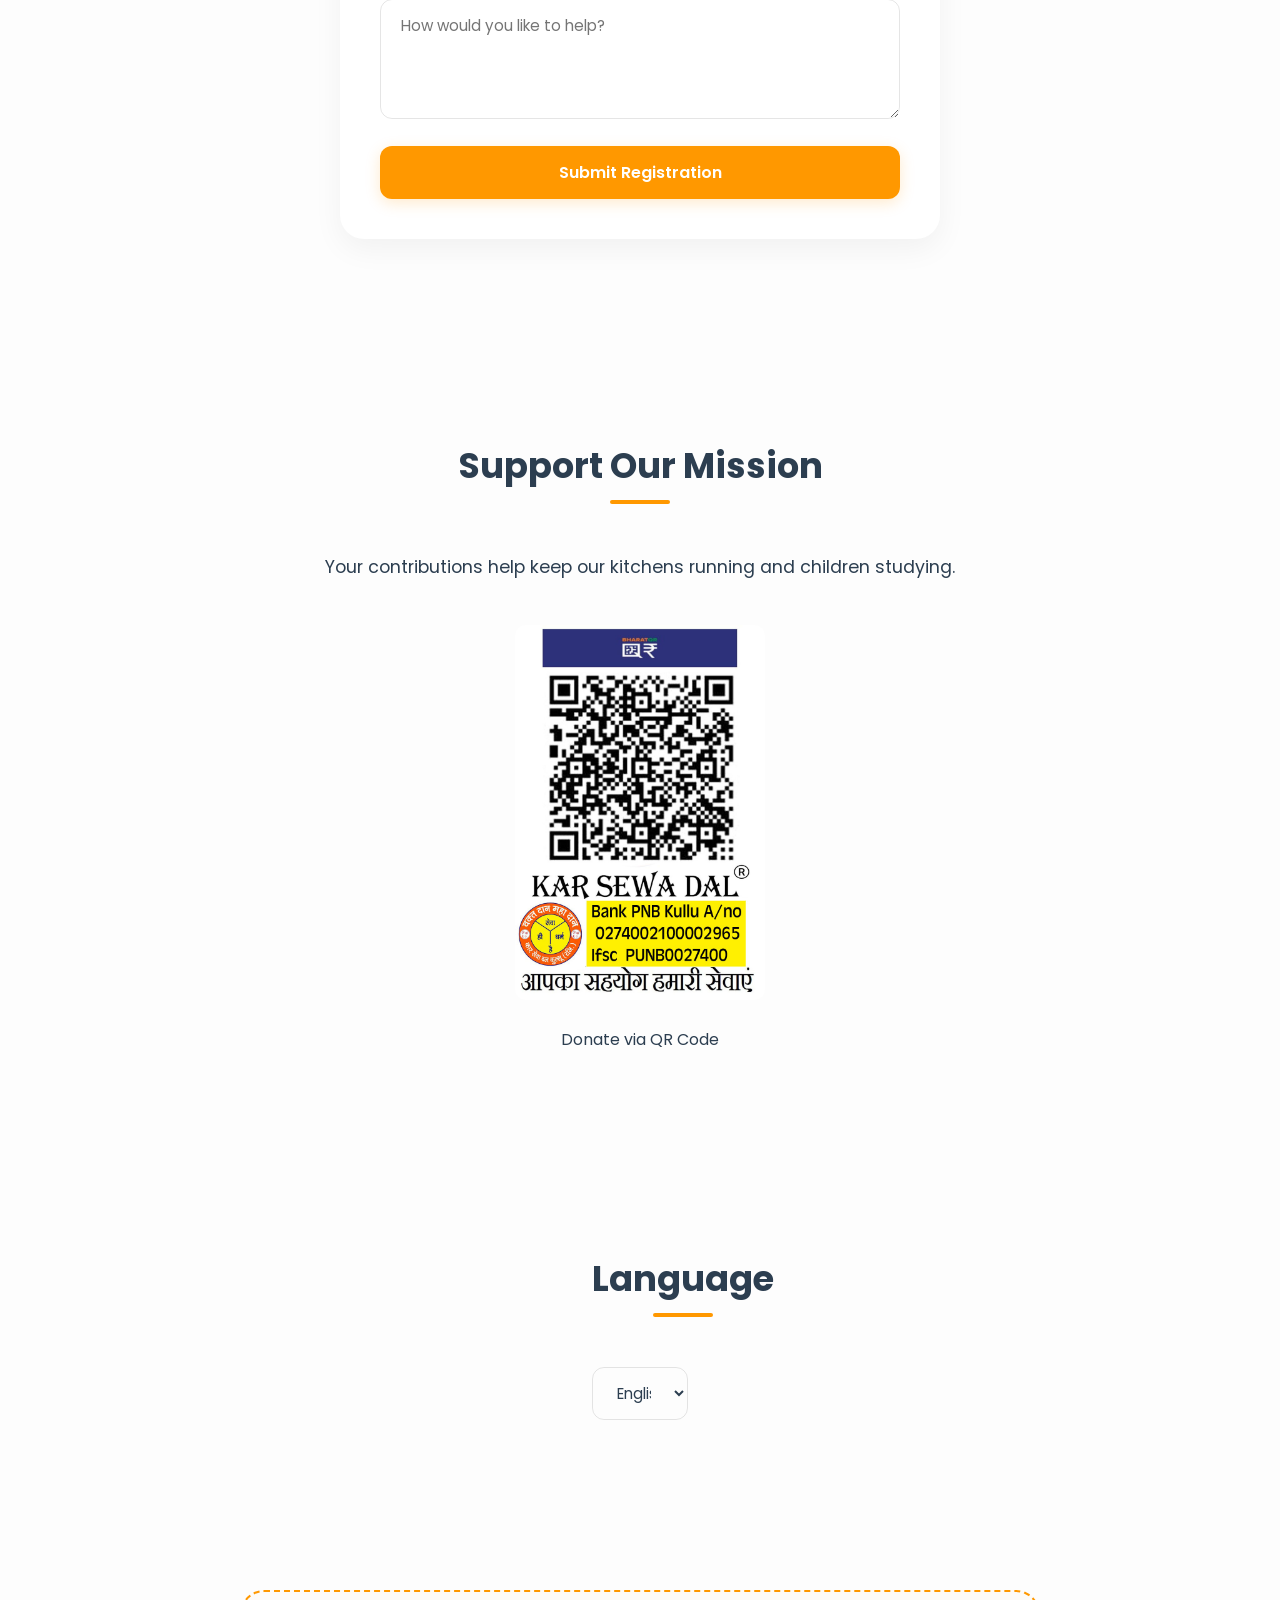
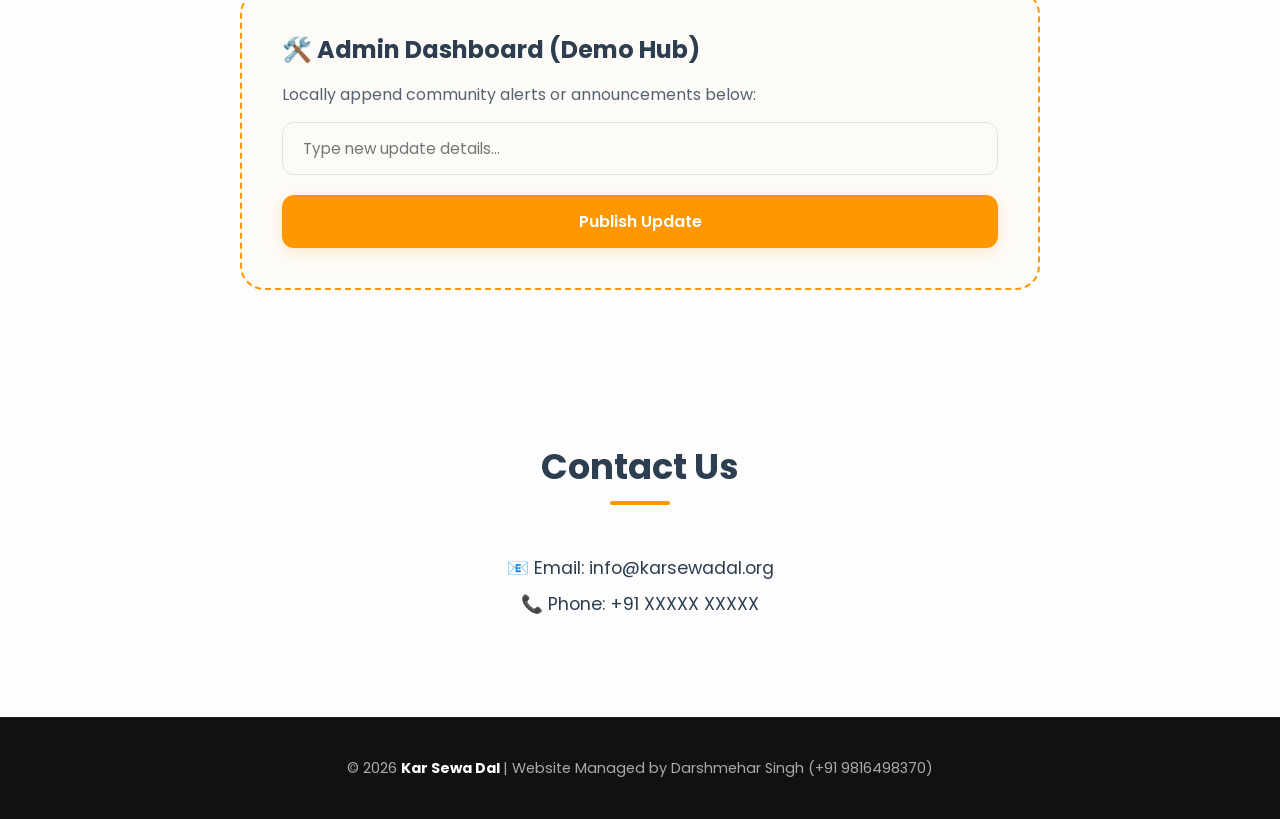
==== commit fefefea9: "Update index.html" ====
--- a/index.html
+++ b/index.html
@@ -175,10 +175,25 @@
 
 <section class="stats">
     <div class="grid">
-        <div class="stat"><h2 id="c1">0</h2><p id="st1">Meals Served</p></div>
-        <div class="stat"><h2 id="c2">0</h2><p id="st2">Volunteers</p></div>
-        <div class="stat"><h2 id="c3">0</h2><p id="st3">Families Helped</p></div>
-        <div class="stat"><h2 id="c4">0</h2><p id="st4">Tuition Centres</p></div>
+       <div class="stat">
+    <h2 id="c1">150000+</h2>
+    <p id="st1">Meals Served</p>
+</div>
+
+<div class="stat">
+    <h2 id="c2">40+</h2>
+    <p id="st2">Services</p>
+</div>
+
+<div class="stat">
+    <h2 id="c3">5000+</h2>
+    <p id="st3">Families Helped</p>
+</div>
+
+<div class="stat">
+    <h2 id="c4">9</h2>
+    <p id="st4">Tuition Centres</p>
+</div>
     </div>
 </section>
 
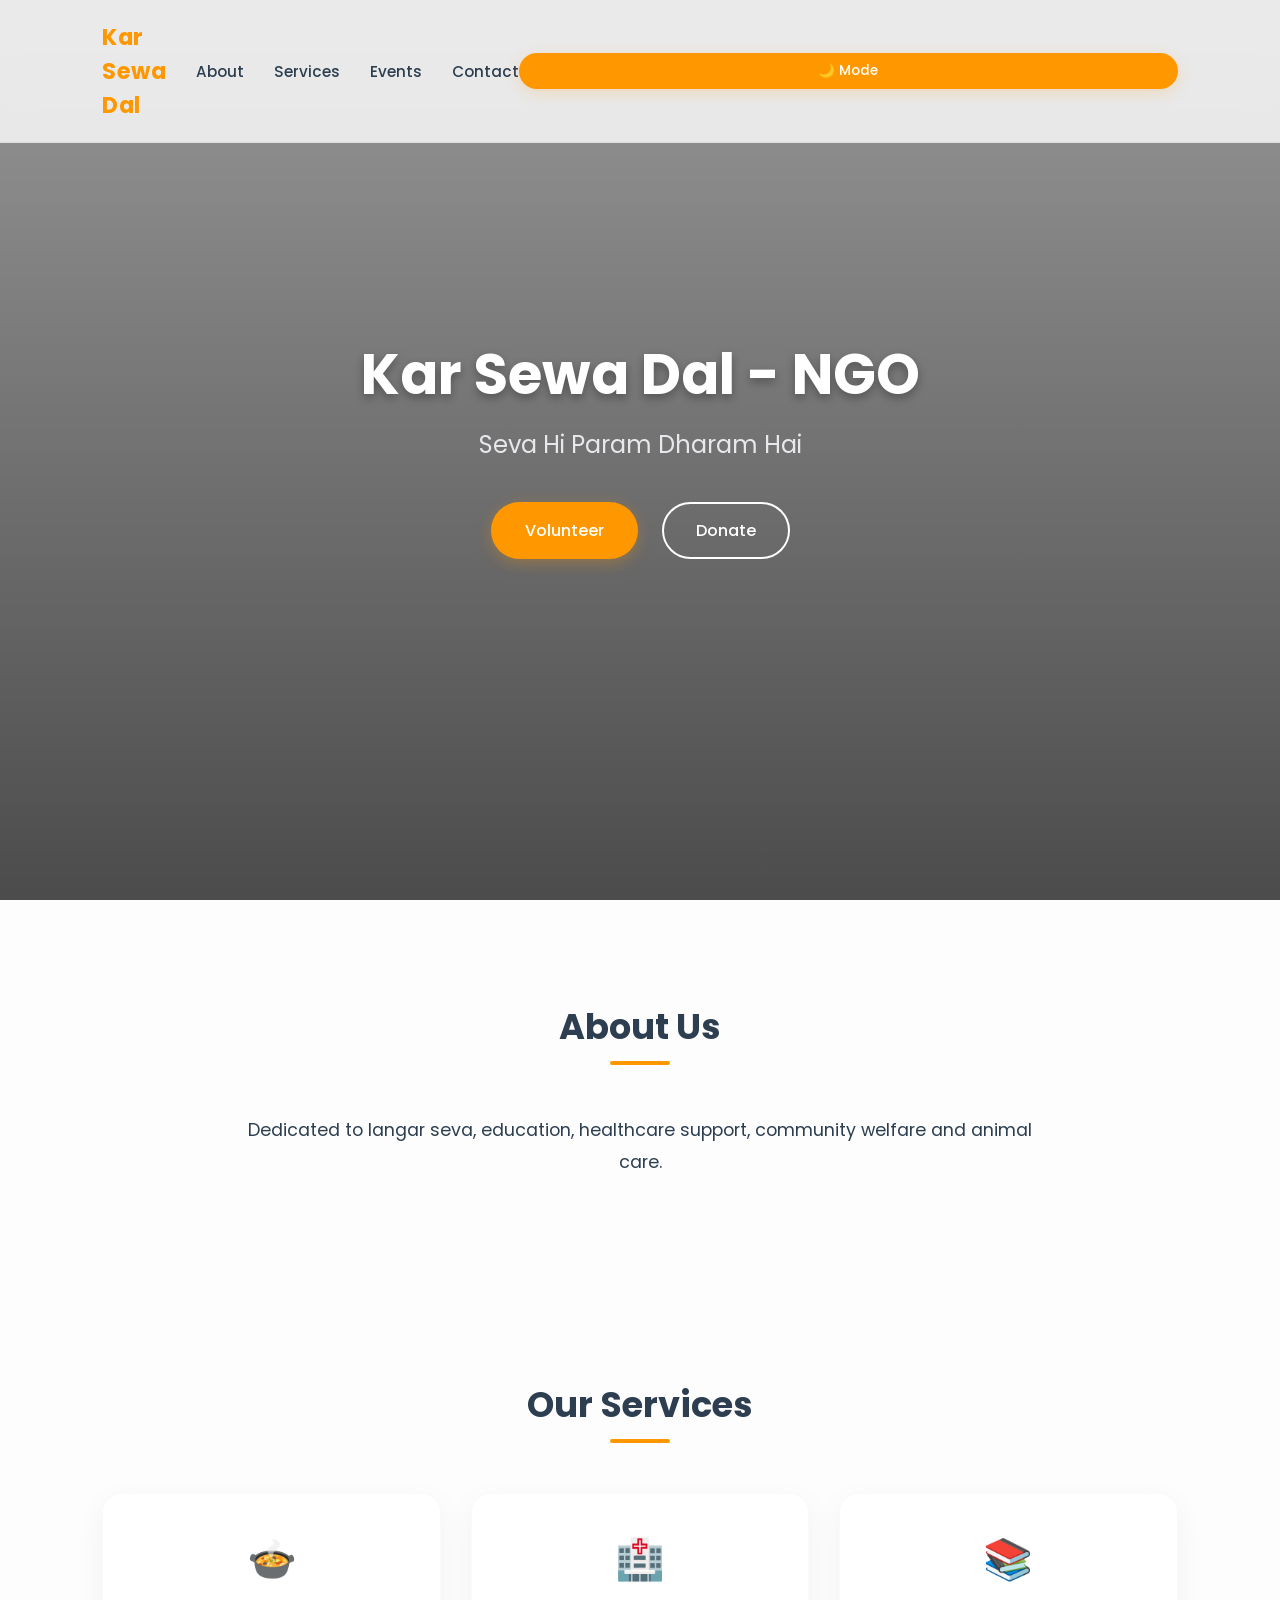
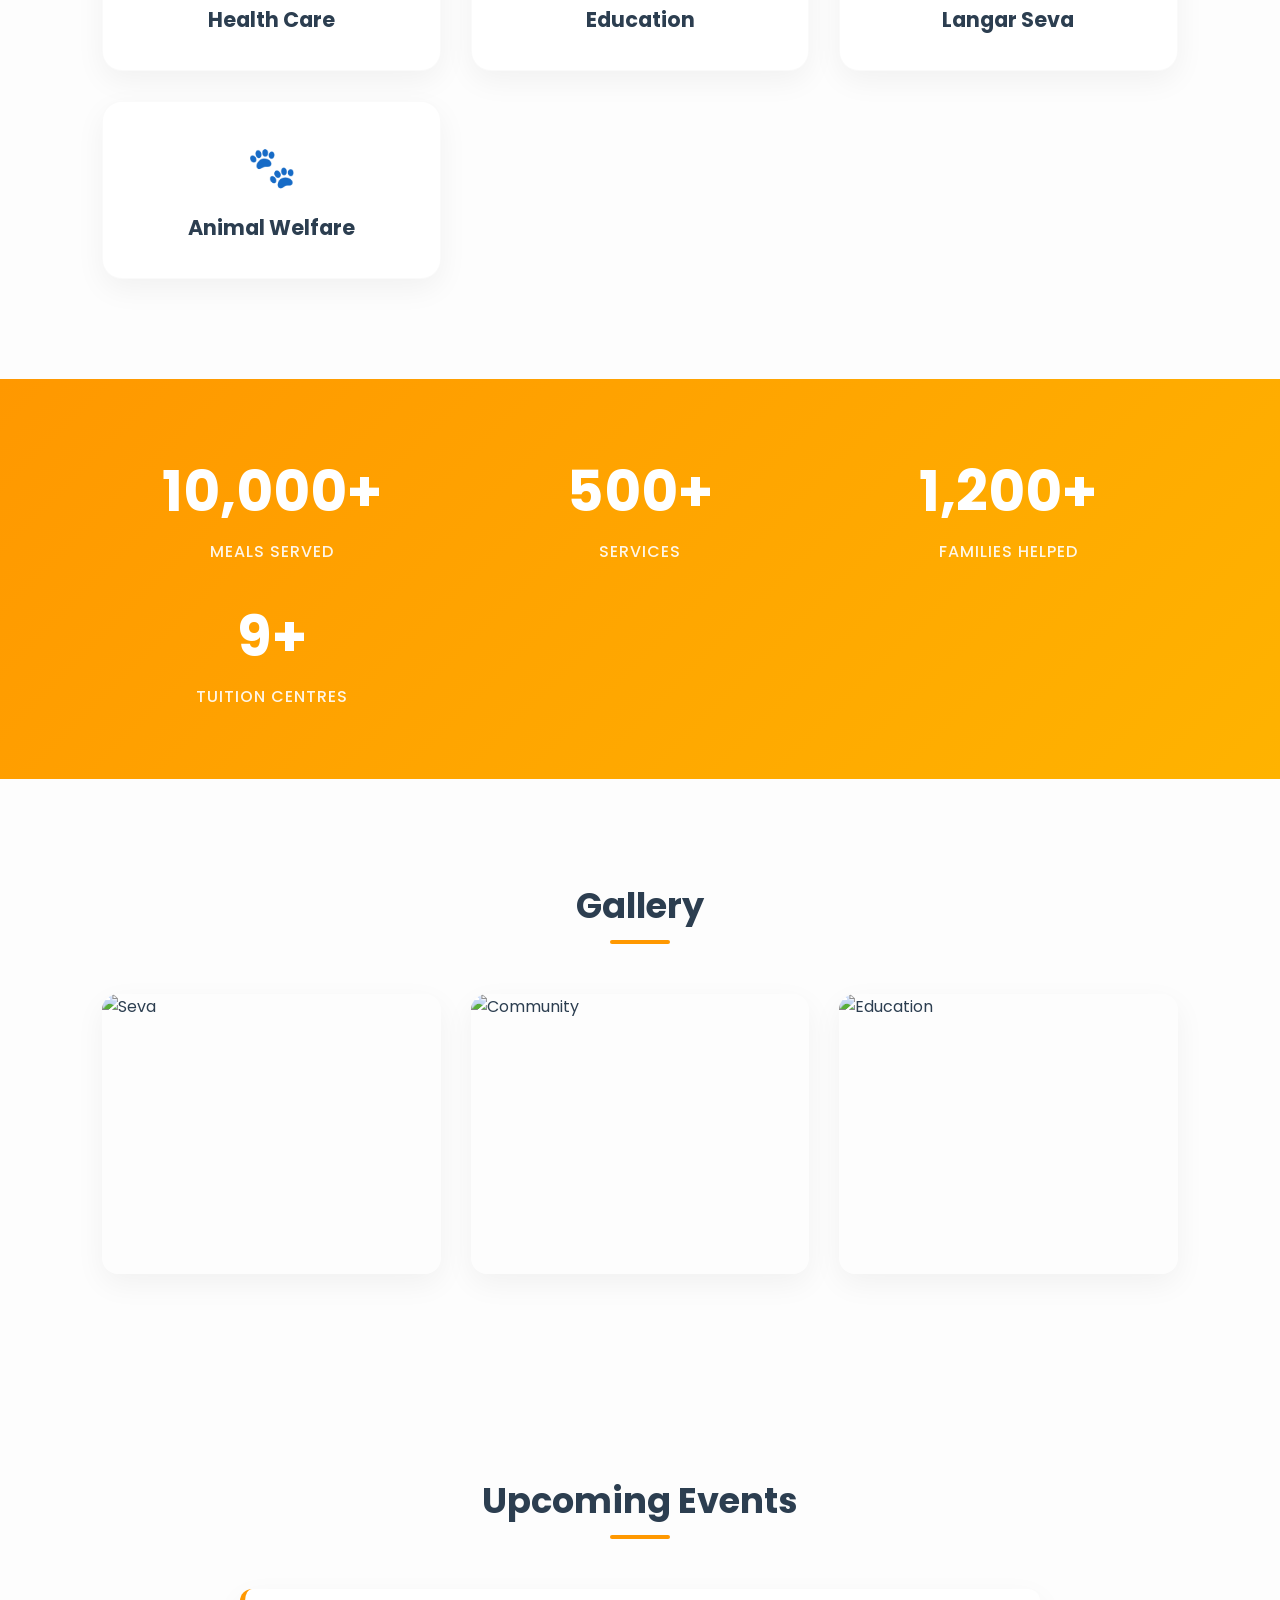
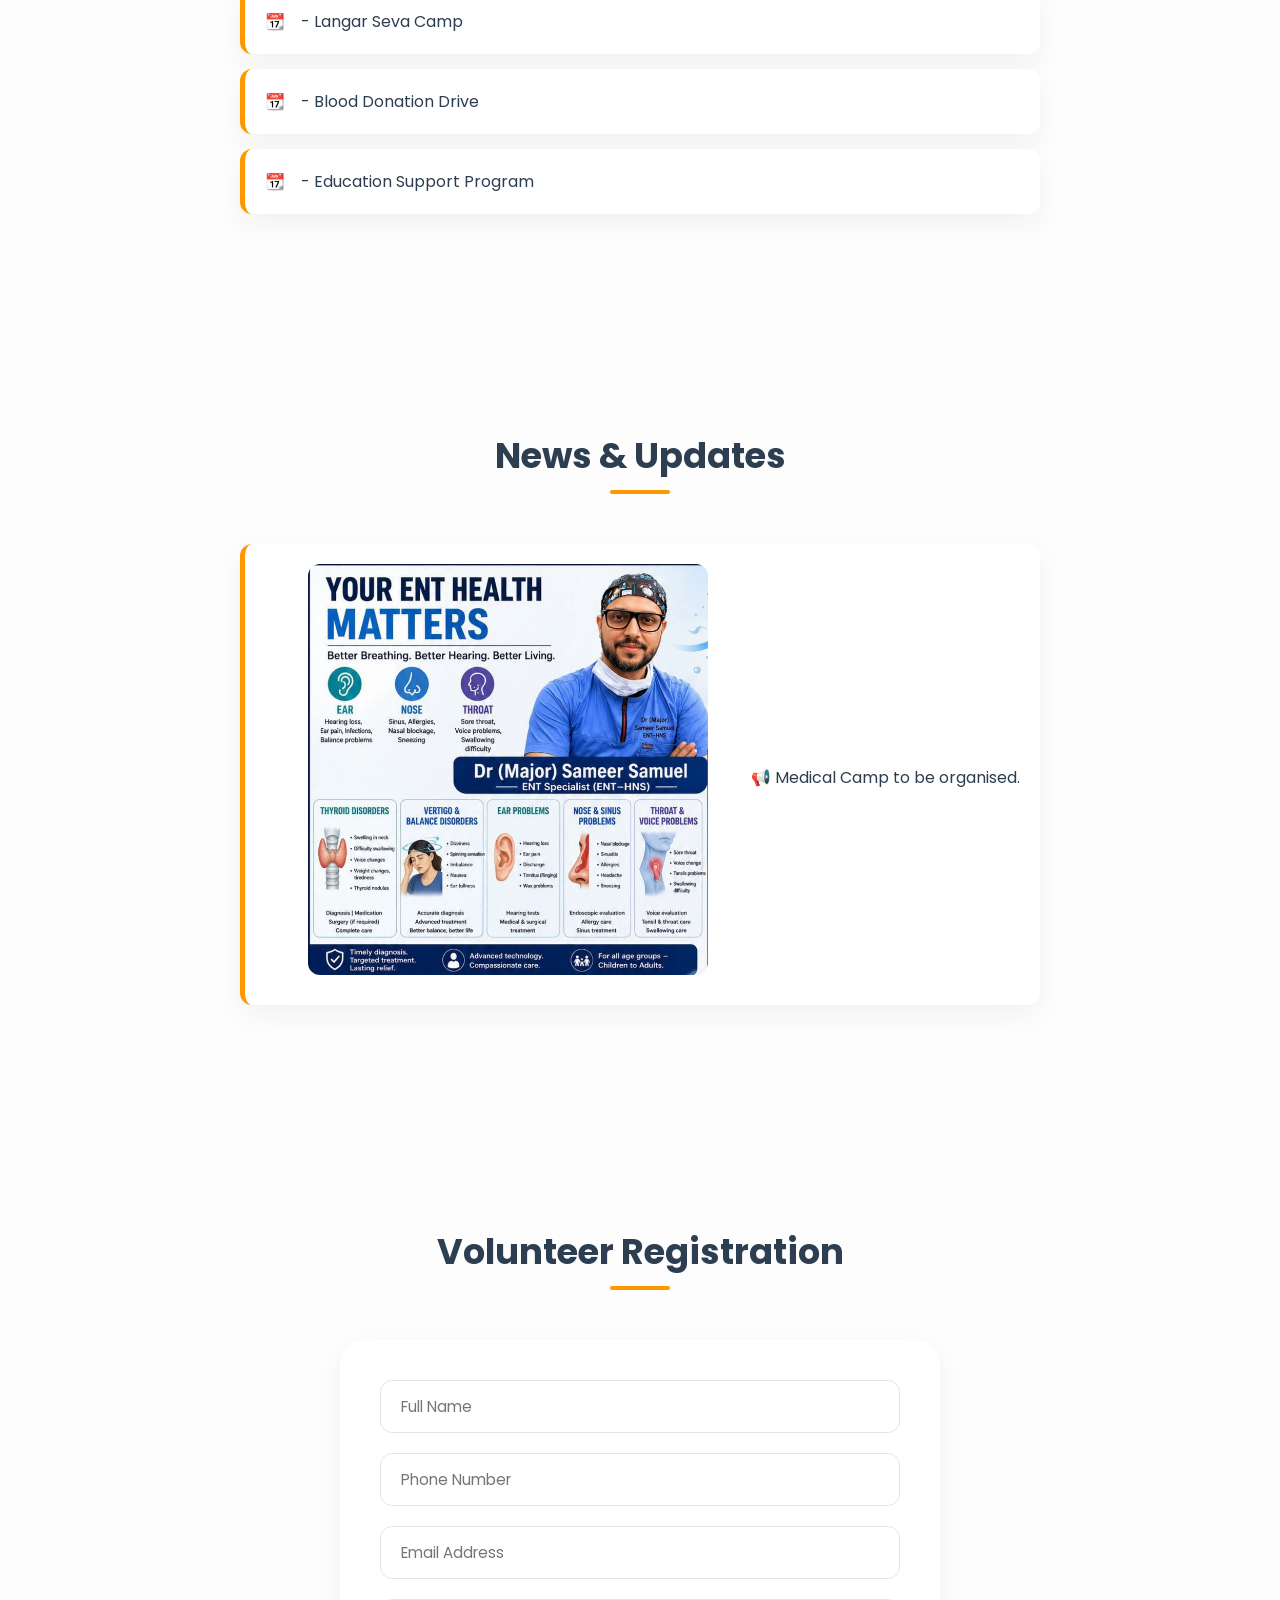
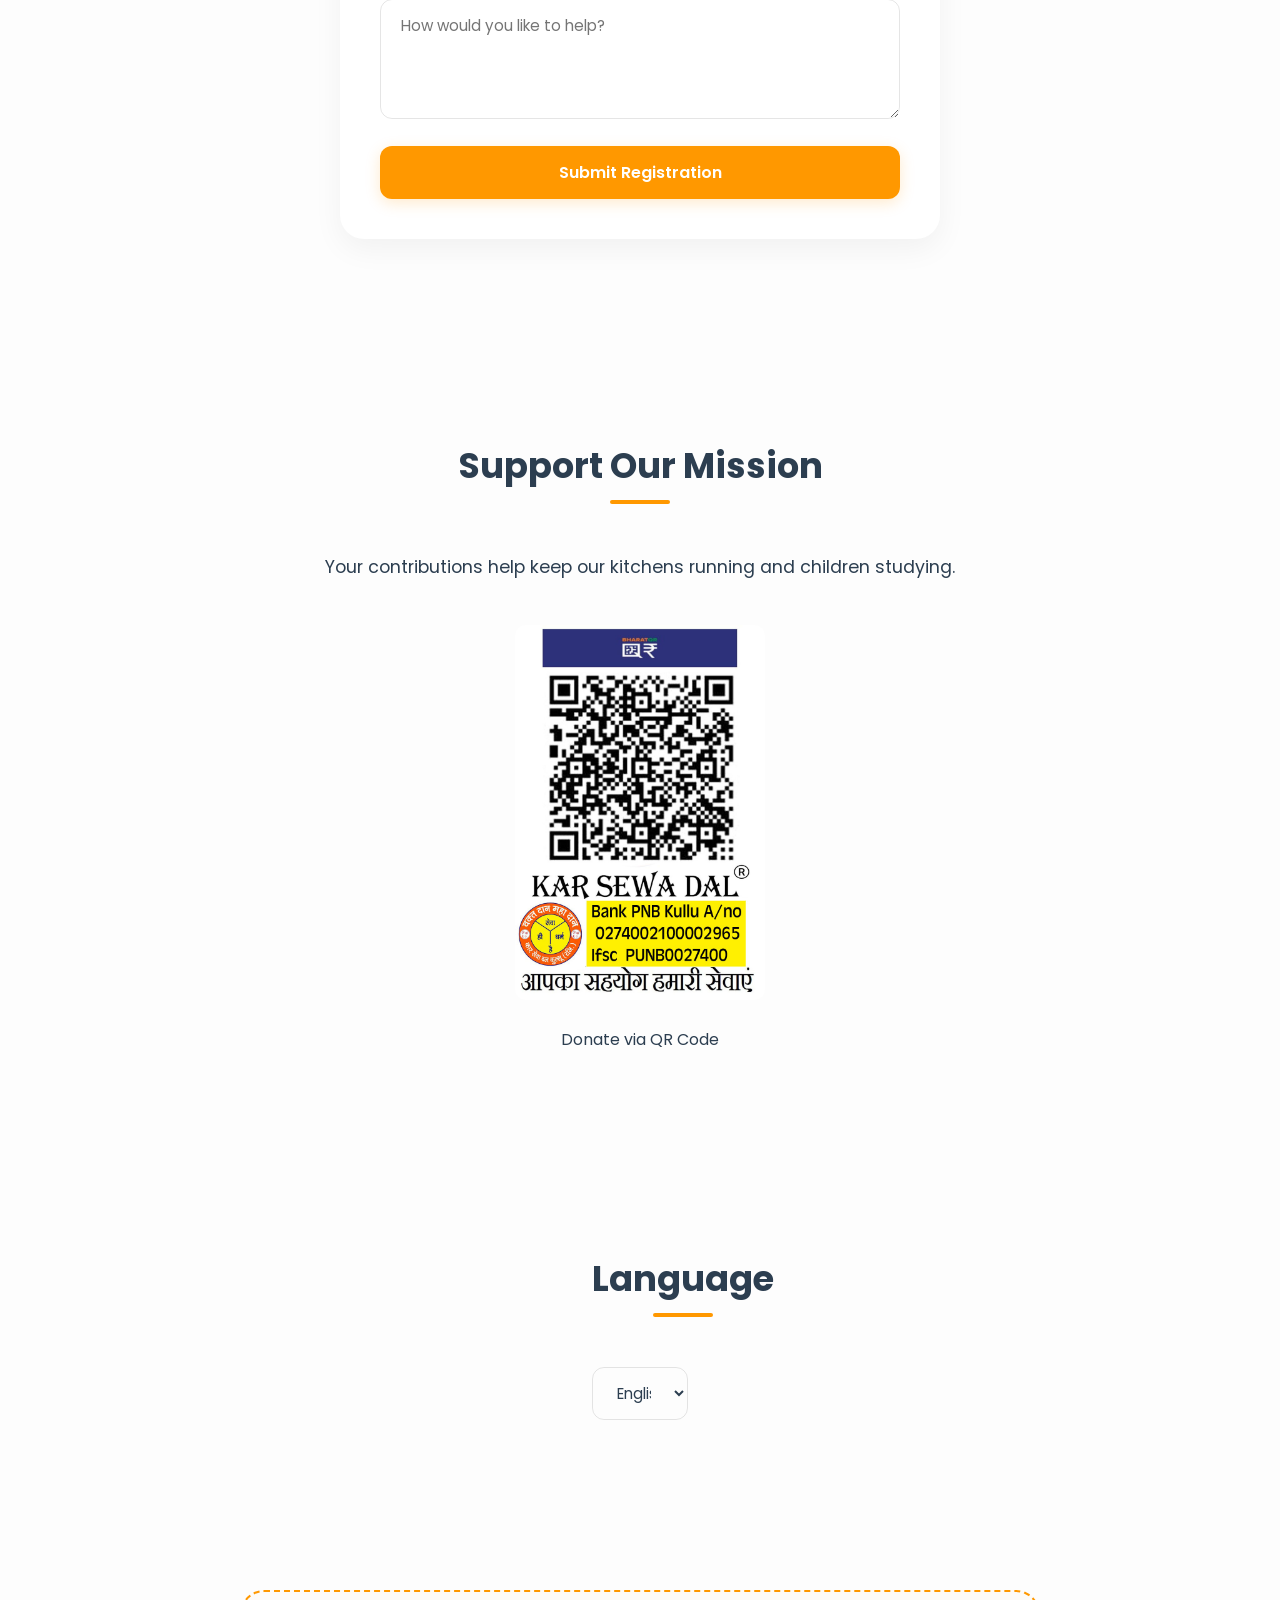
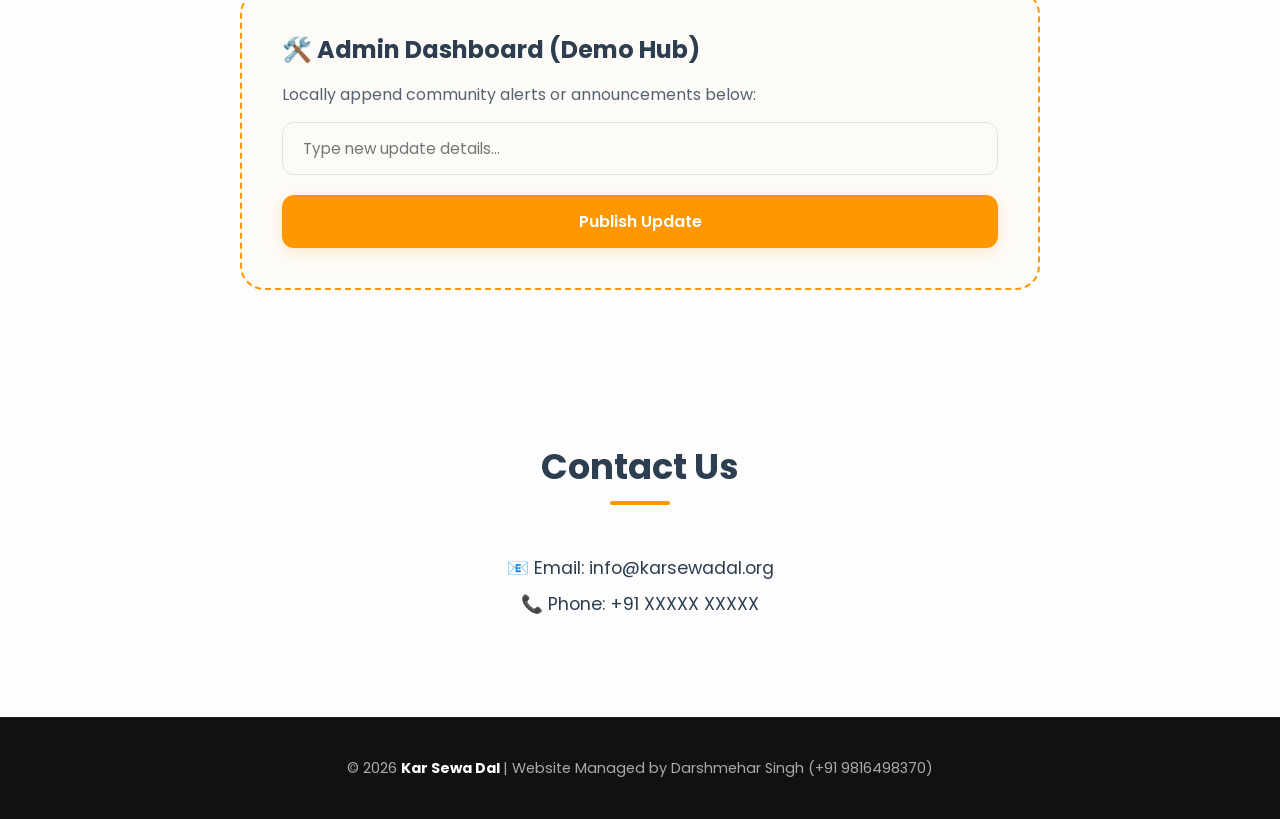
==== commit 80c644ad: "Refactor news item layout in index.html" ====
--- a/index.html
+++ b/index.html
@@ -221,12 +221,15 @@
 
     <div class="item-list">
 
-        <div class="news-item">
-            <img src="Medicalcamp.jpg"
-                 alt="Medical camp"
-                 style="width:100%; max-width:400px; border-radius:12px; margin-bottom:10px;">
-            <p>📢 Medical Camp to be organised .</p>
-        </div>
+        <div class="news-item" style="text-align:center;">
+    <img src="Medicalcamp.jpg"
+         alt="Medical Camp"
+         style="width:100%; max-width:400px; border-radius:12px; display:block; margin:0 auto 10px auto;">
+
+    <p style="margin:0; padding-top:5px;">
+        📢 Medical Camp to be organised.
+    </p>
+</div>
 
         <div id="adminNews"></div>
 
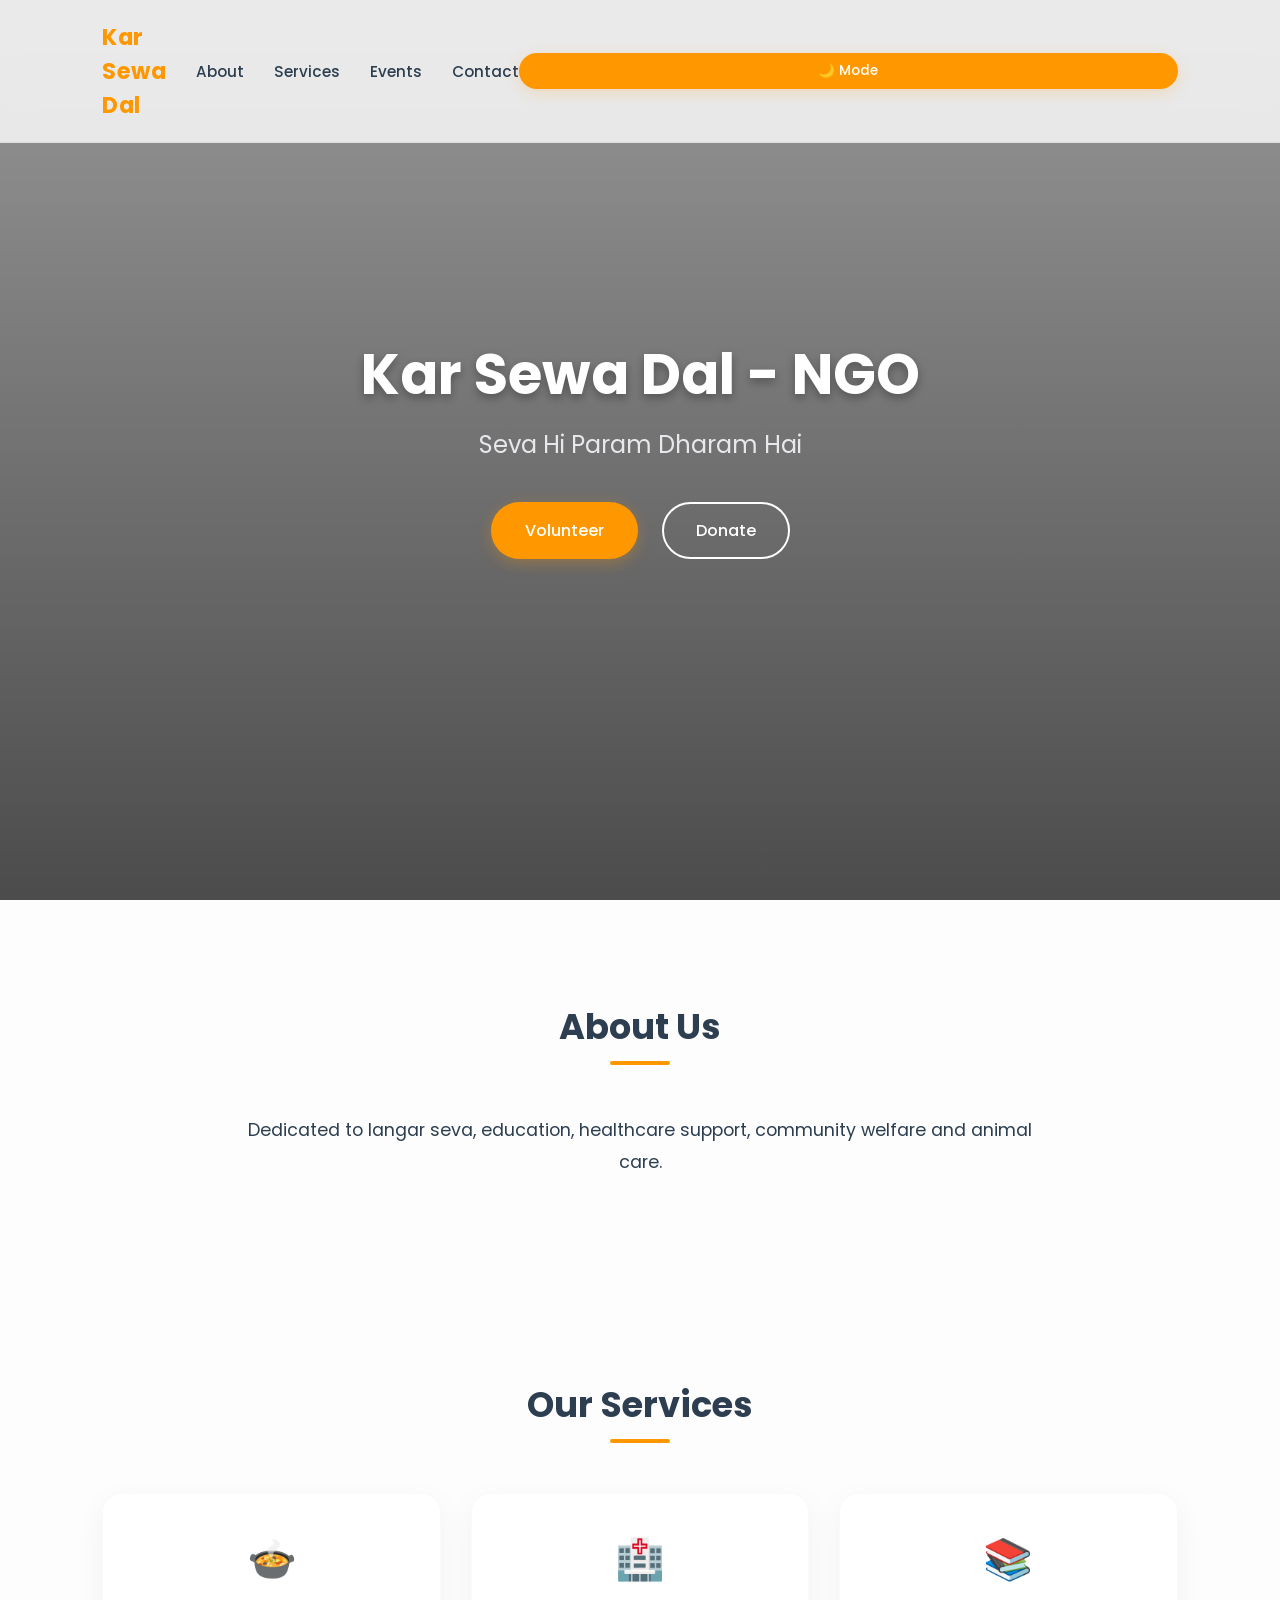
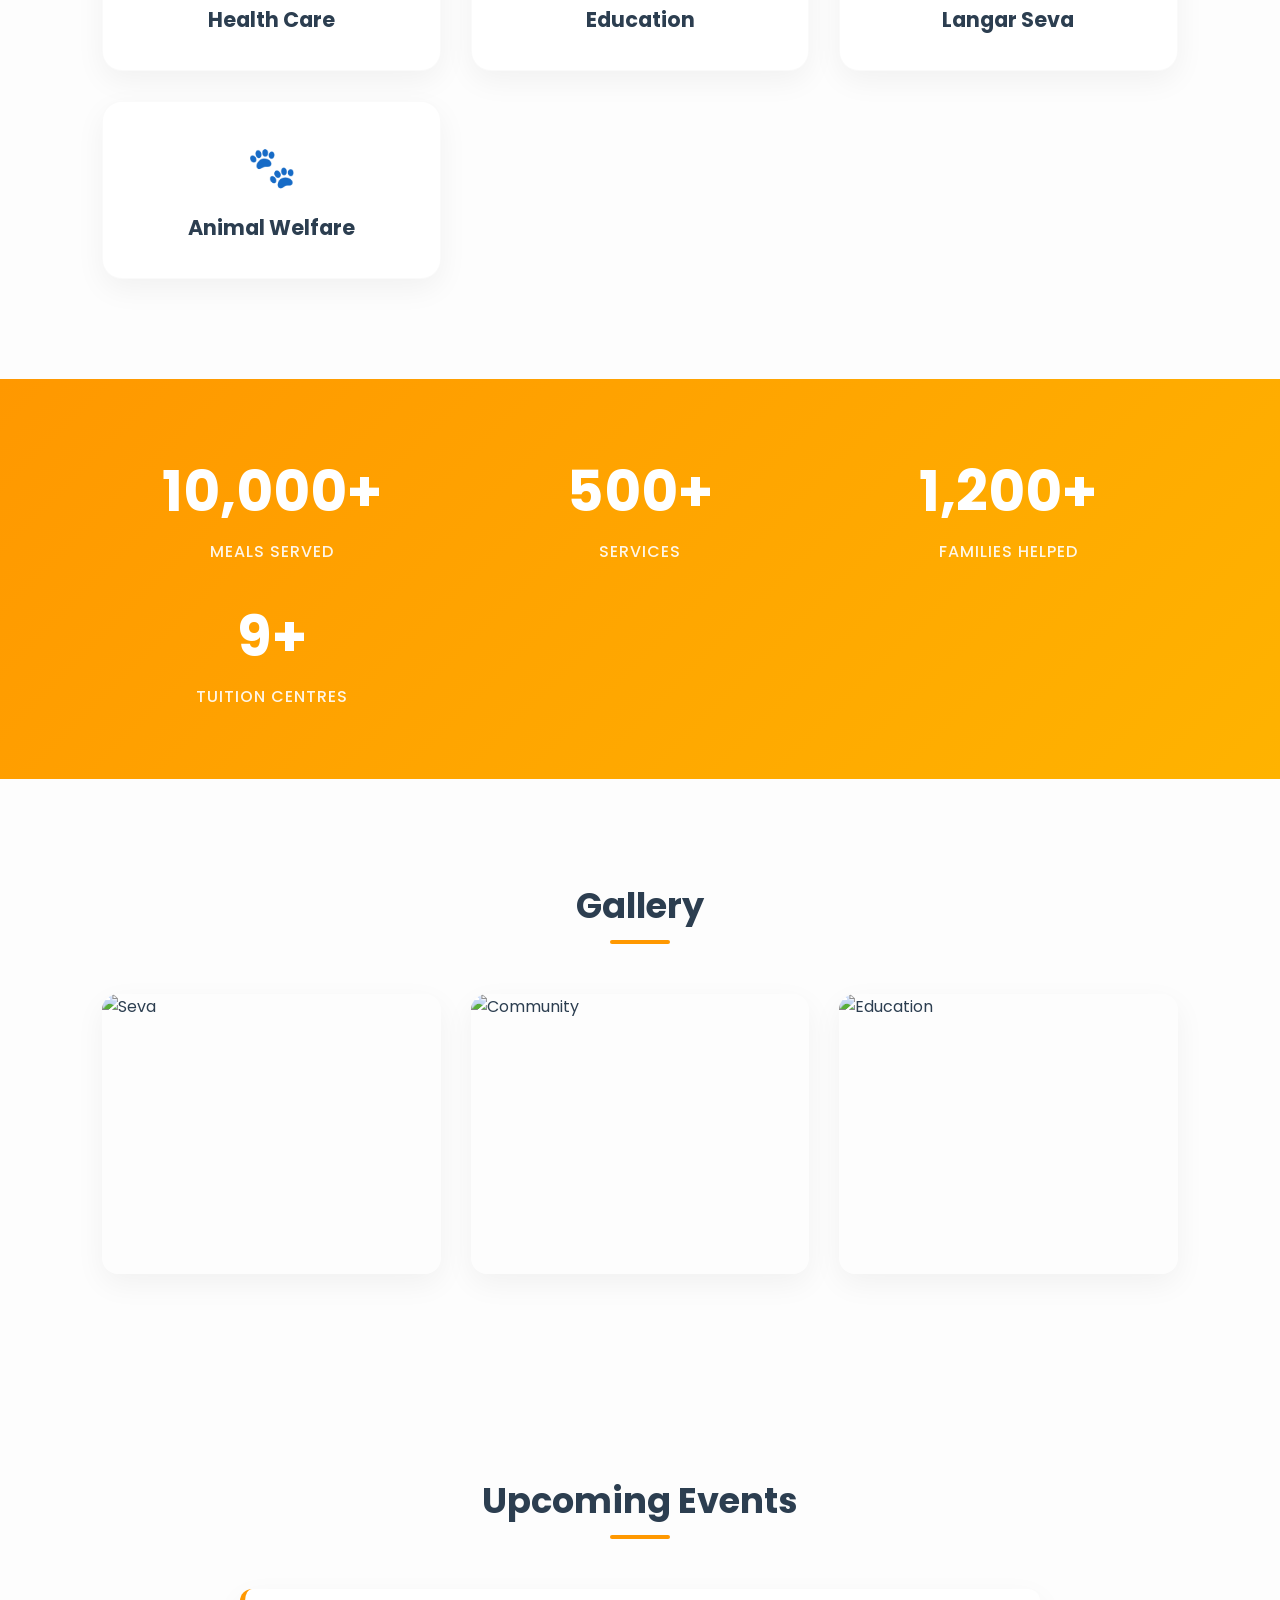
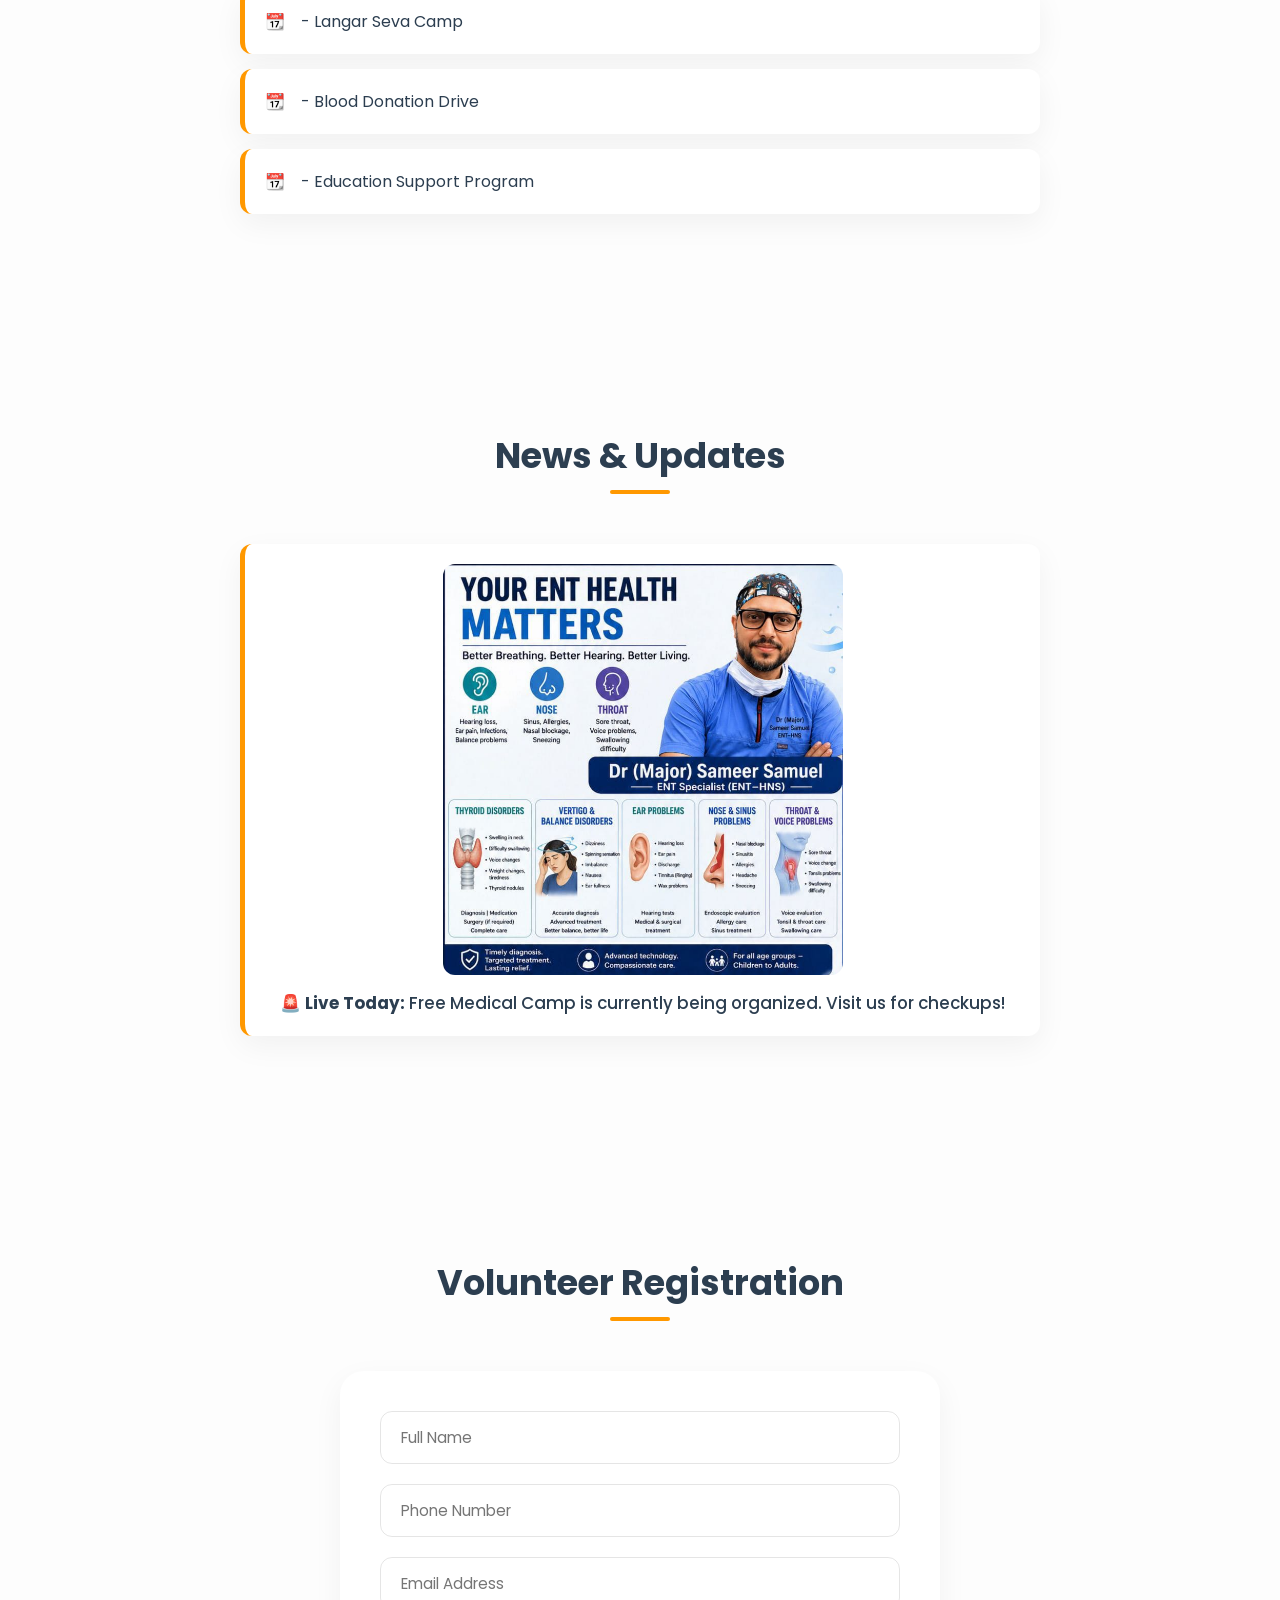
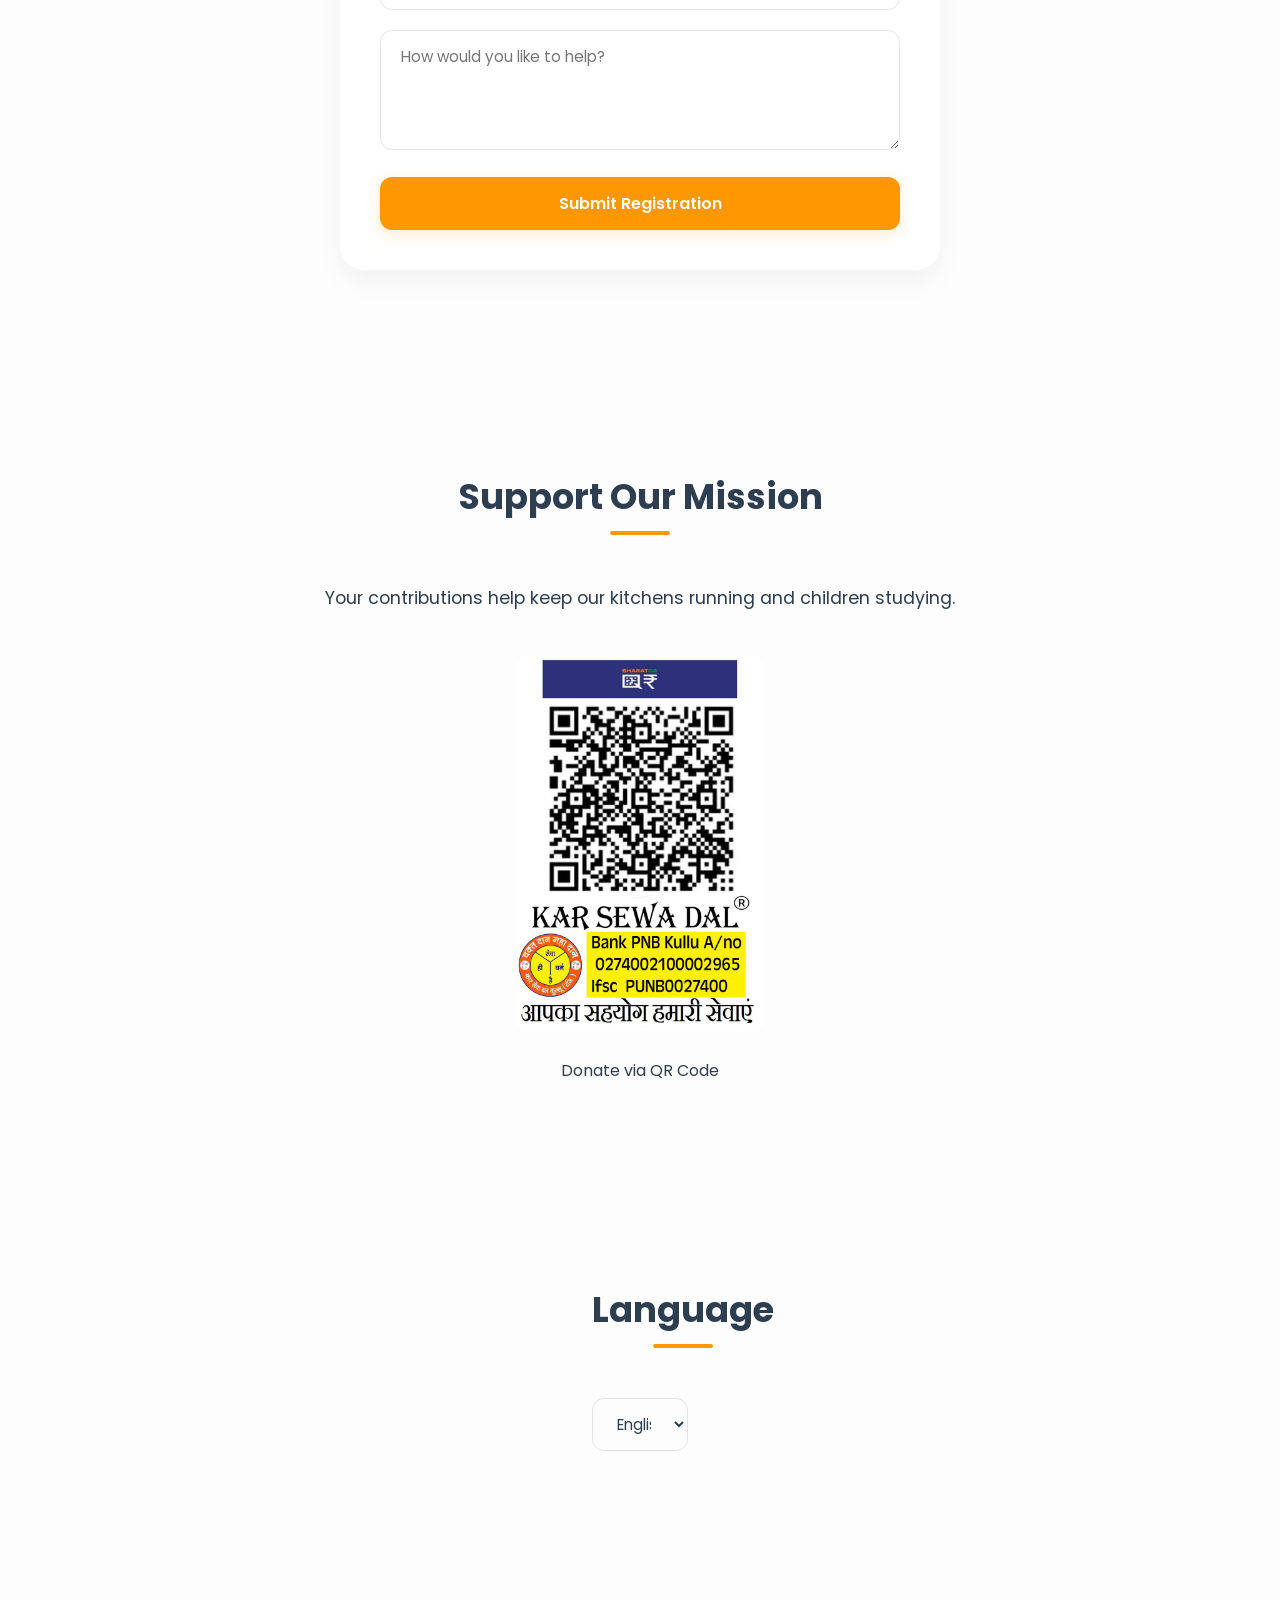
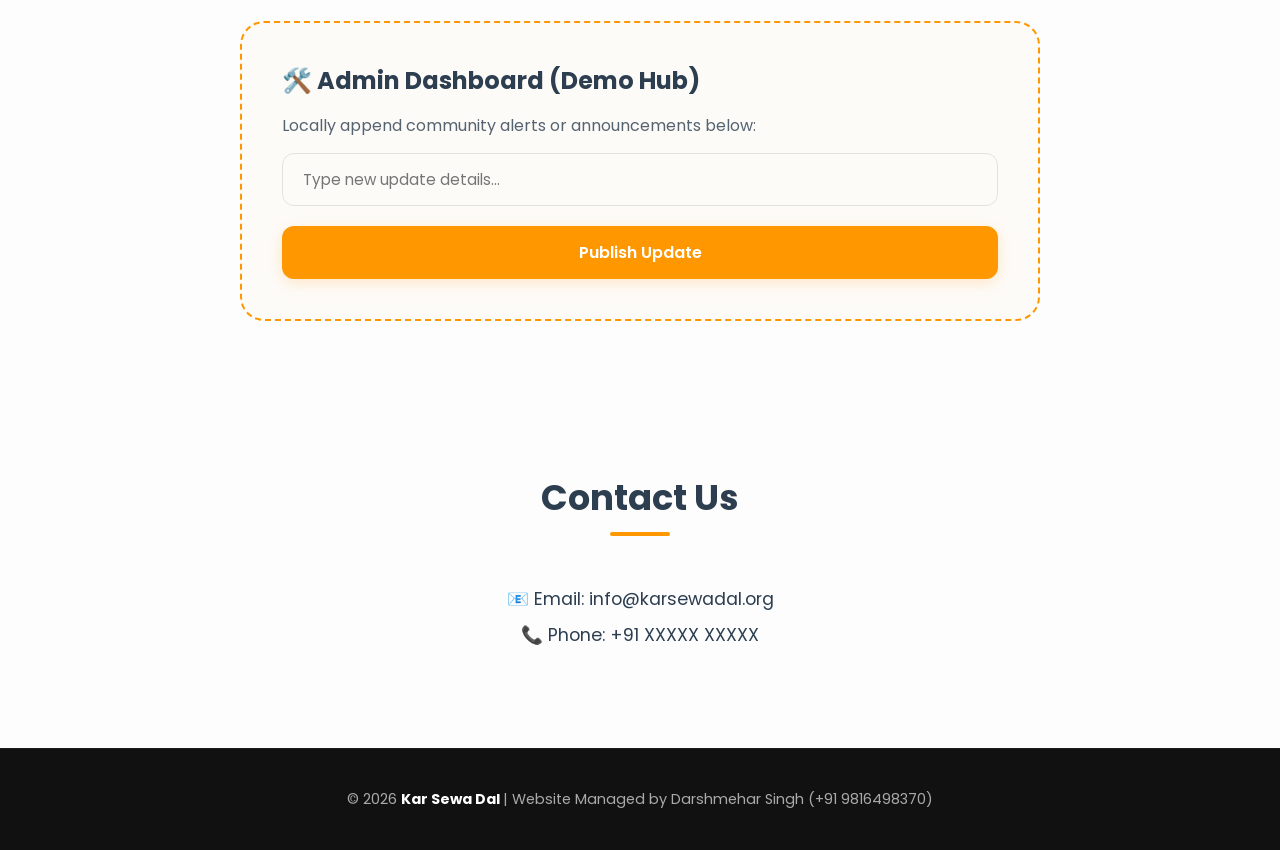
==== commit 5eb58e4c: "Update index.html" ====
--- a/index.html
+++ b/index.html
@@ -221,15 +221,16 @@
 
     <div class="item-list">
 
-        <div class="news-item" style="text-align:center;">
-    <img src="Medicalcamp.jpg"
-         alt="Medical Camp"
-         style="width:100%; max-width:400px; border-radius:12px; display:block; margin:0 auto 10px auto;">
-
-    <p style="margin:0; padding-top:5px;">
-        📢 Medical Camp to be organised.
+       <div class="news-item" style="display: block; text-align: center; padding: 20px;">
+    <img src="Medicalcamp.jpg" 
+         alt="Medical Camp" 
+         style="width: 100%; max-width: 400px; border-radius: 12px; display: block; margin: 0 auto 15px auto; object-fit: cover;">
+         
+    <p style="margin: 0; font-weight: 500; font-size: 1.05rem; display: block; width: 100%;">
+        🚨 <strong>Live Today:</strong> Free Medical Camp is currently being organized. Visit us for checkups!
     </p>
 </div>
+    
 
         <div id="adminNews"></div>
 
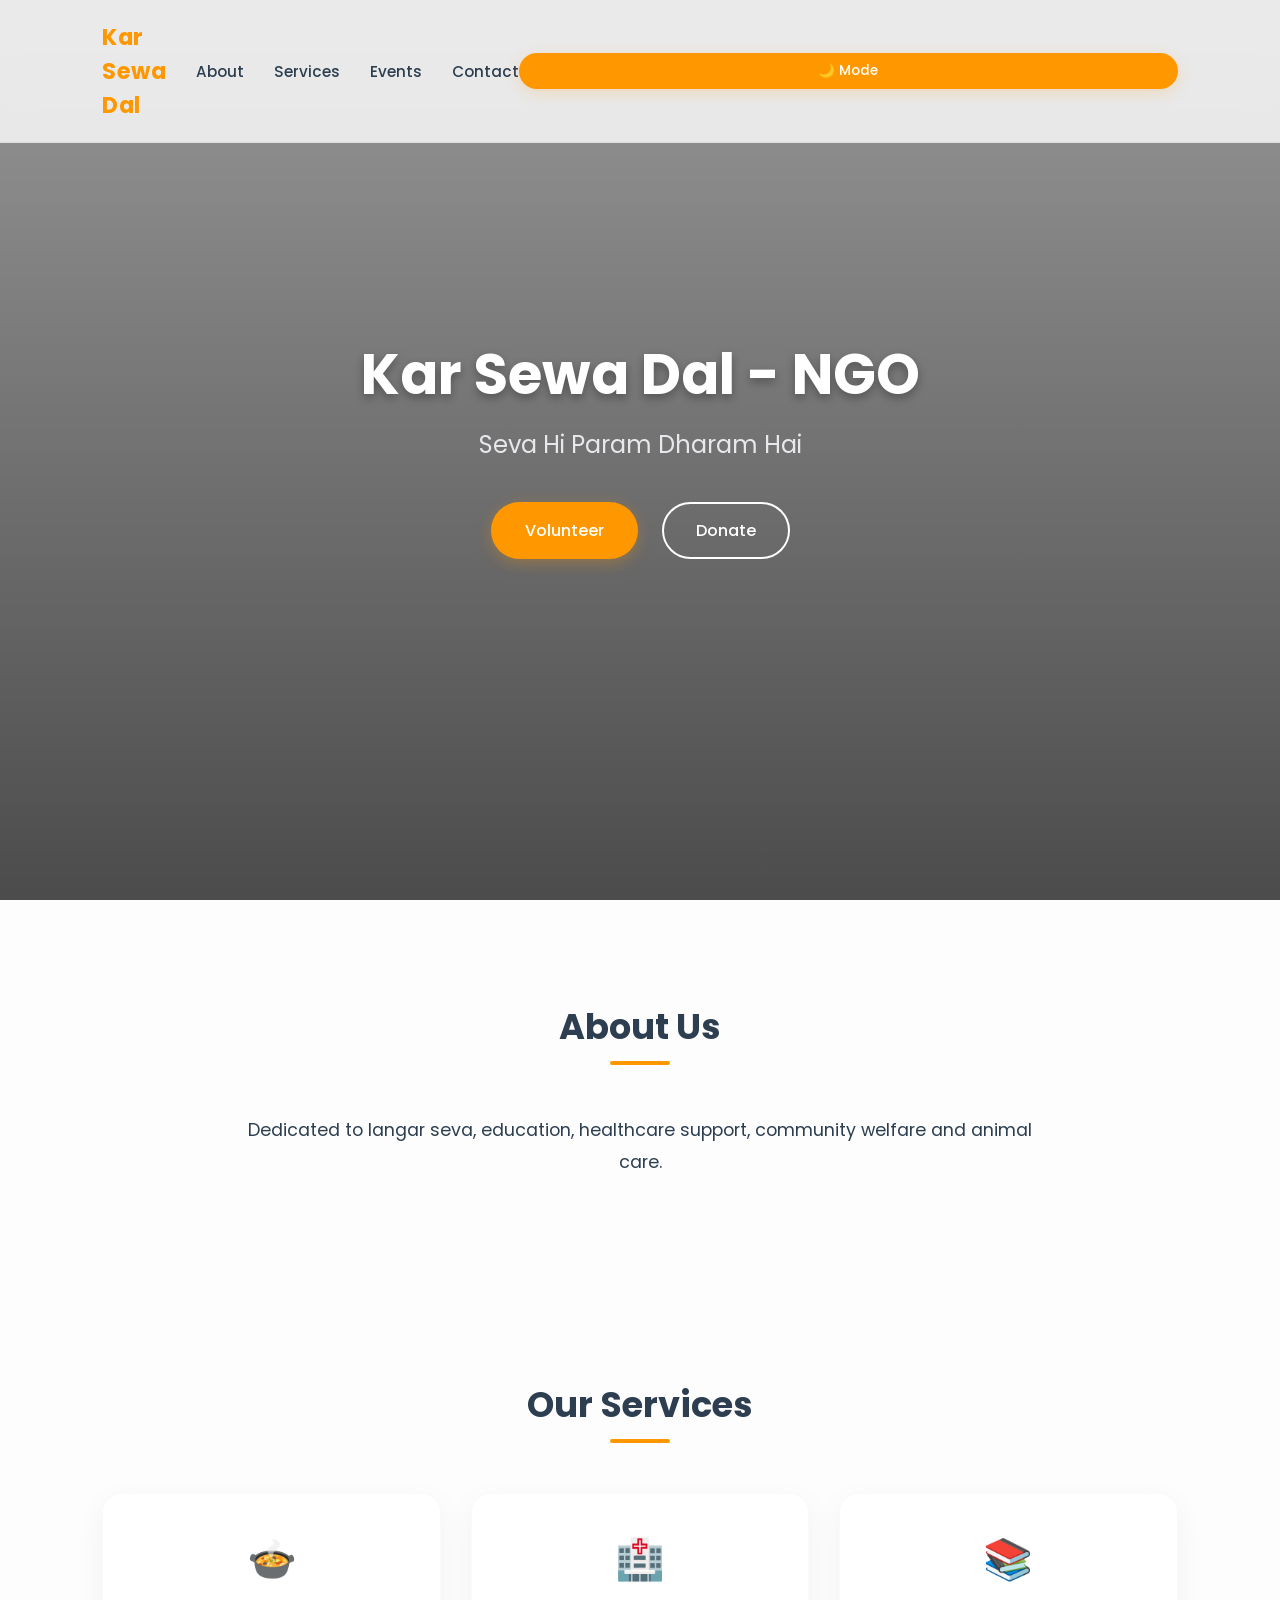
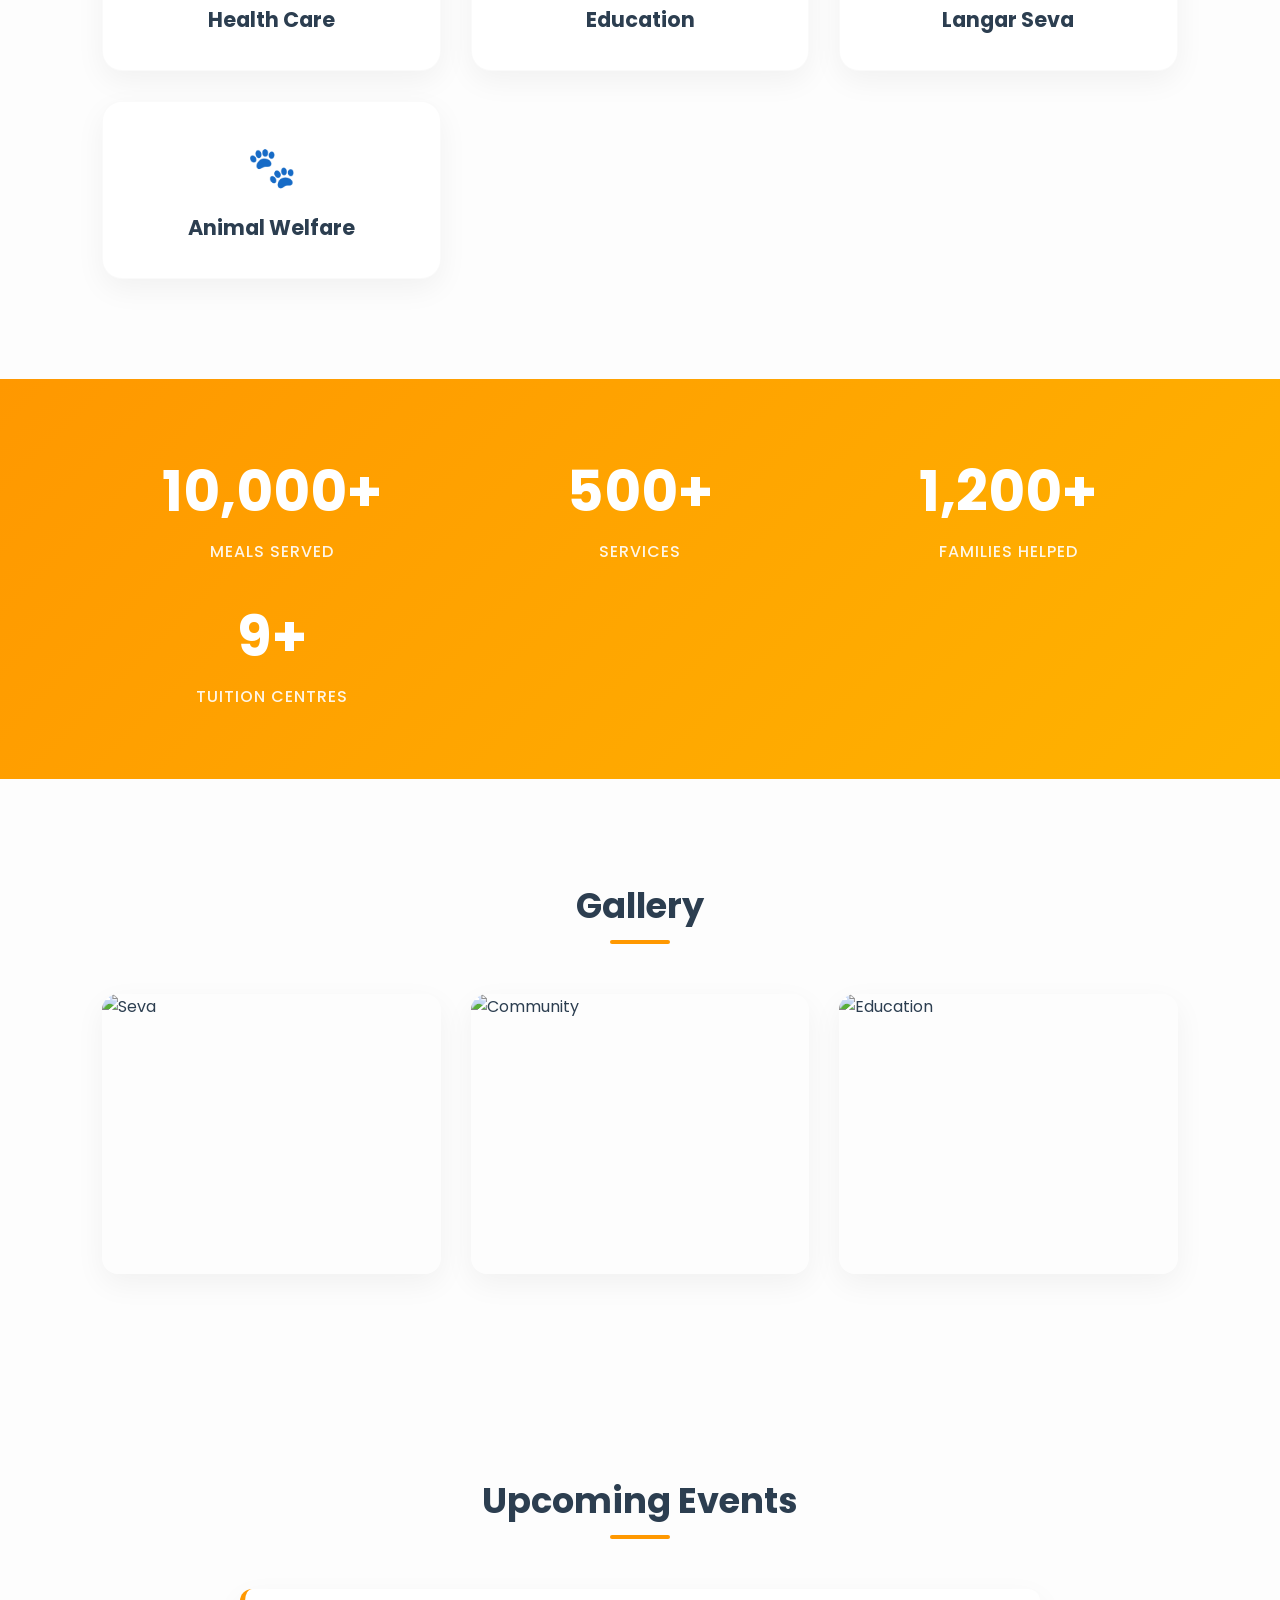
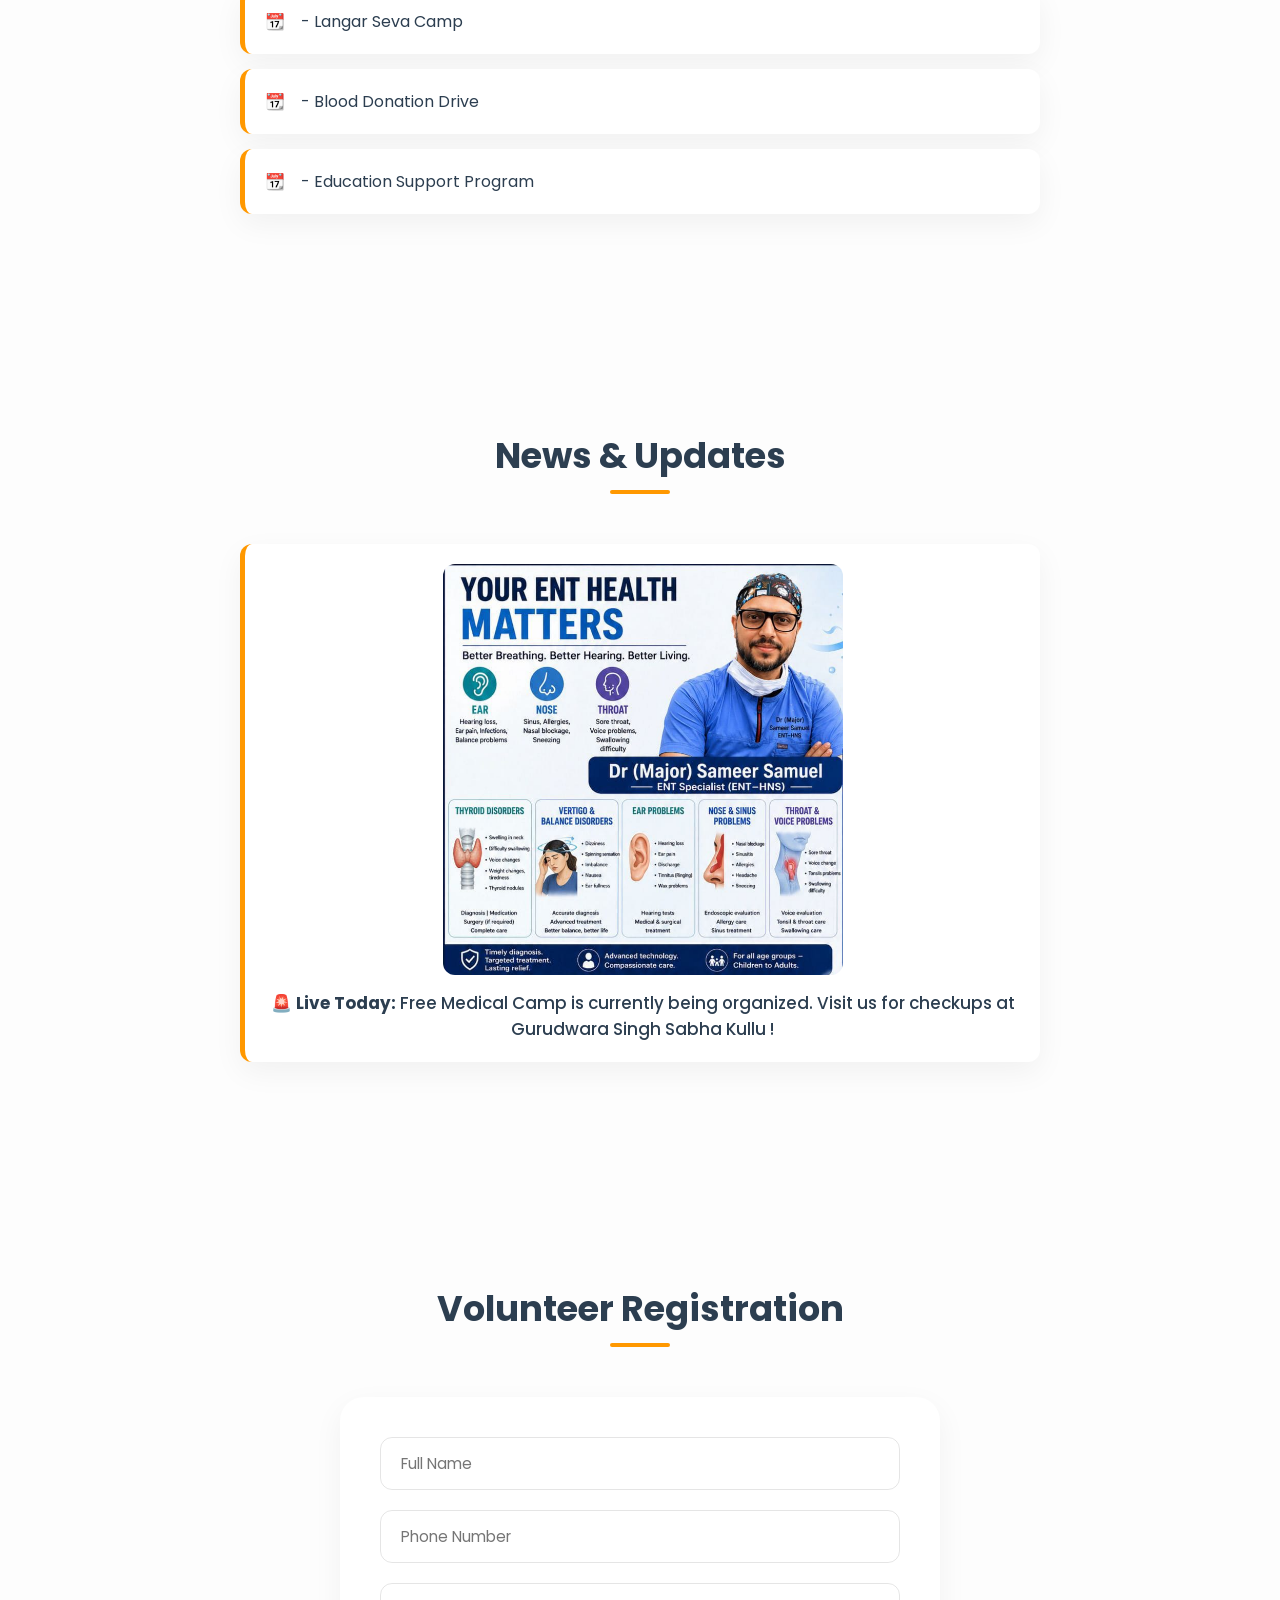
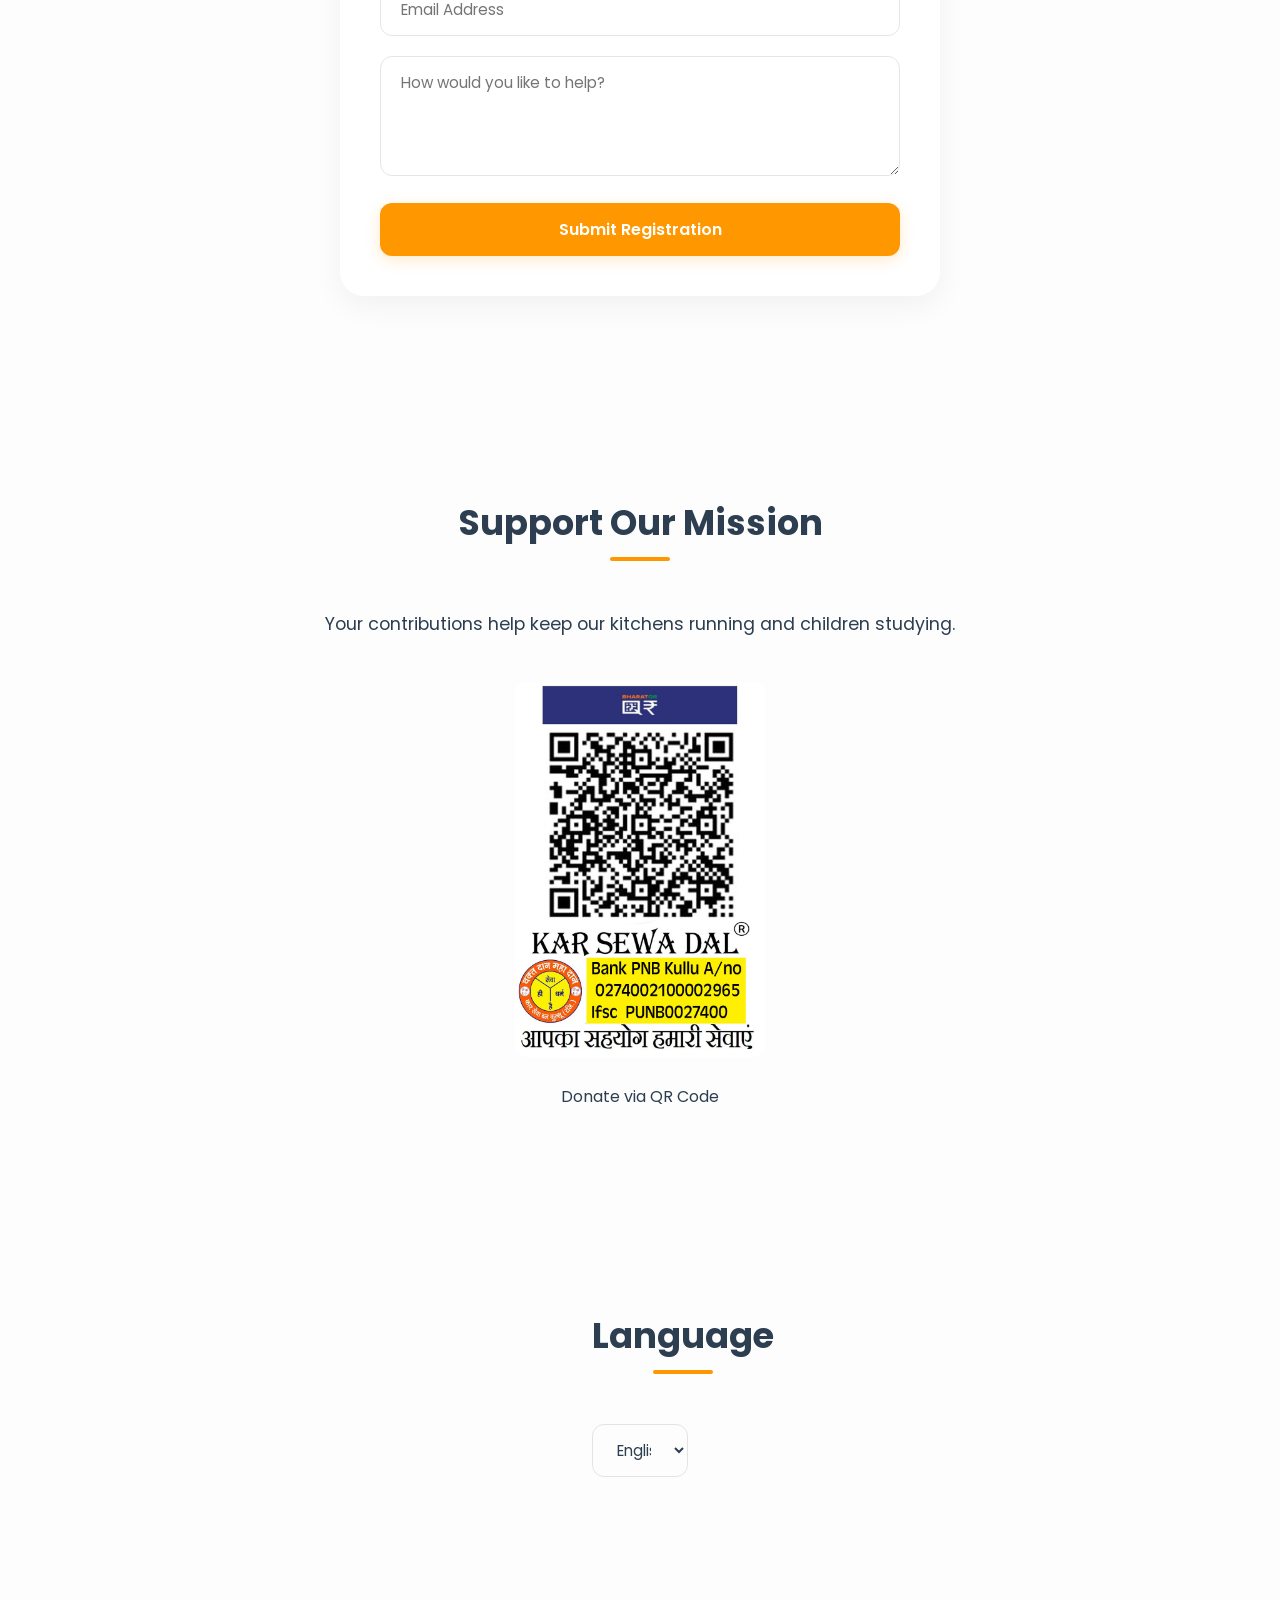
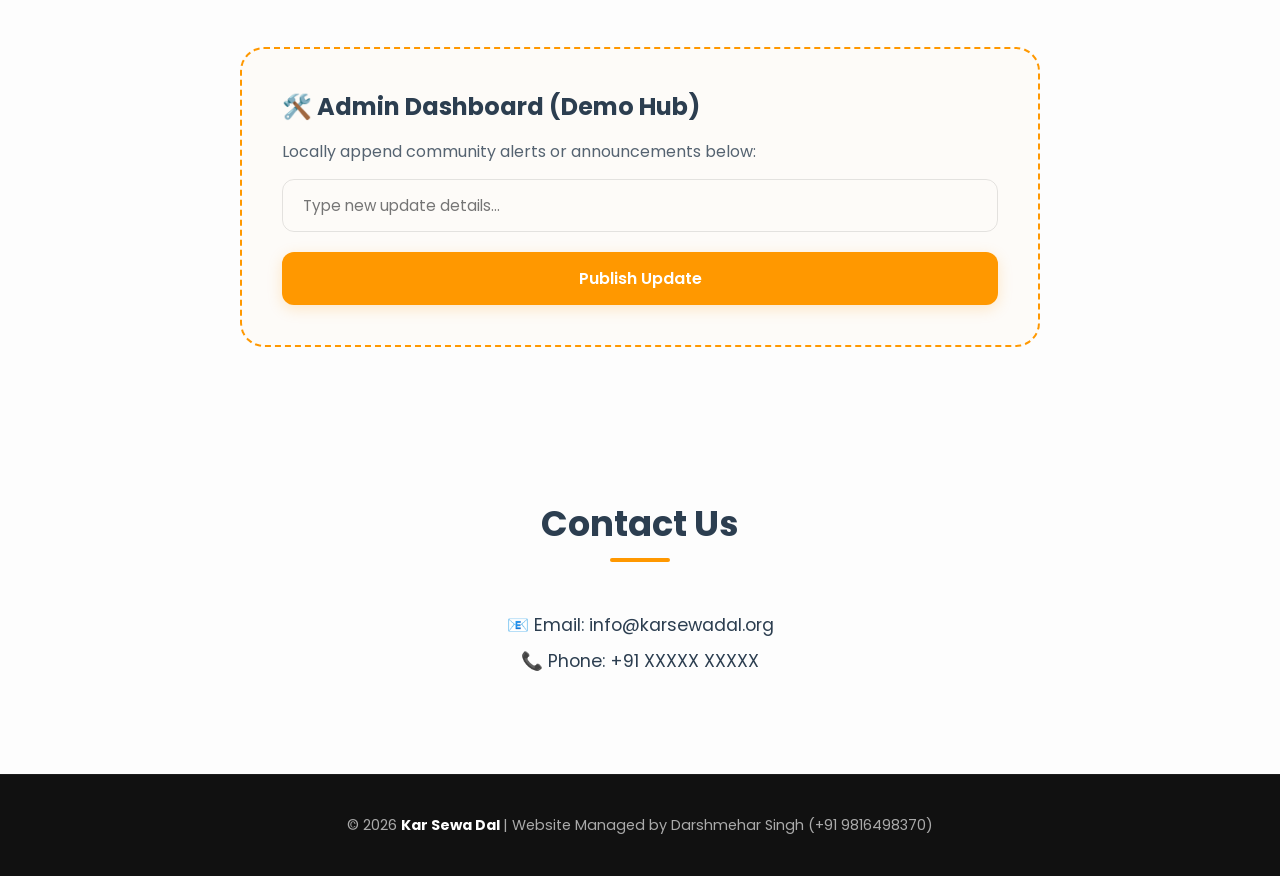
==== commit 9fb28ba9: "Update index.html" ====
--- a/index.html
+++ b/index.html
@@ -227,7 +227,7 @@
          style="width: 100%; max-width: 400px; border-radius: 12px; display: block; margin: 0 auto 15px auto; object-fit: cover;">
          
     <p style="margin: 0; font-weight: 500; font-size: 1.05rem; display: block; width: 100%;">
-        🚨 <strong>Live Today:</strong> Free Medical Camp is currently being organized. Visit us for checkups!
+        🚨 <strong>Live Today:</strong> Free Medical Camp is currently being organized. Visit us for checkups at Gurudwara Singh Sabha Kullu !
     </p>
 </div>
     
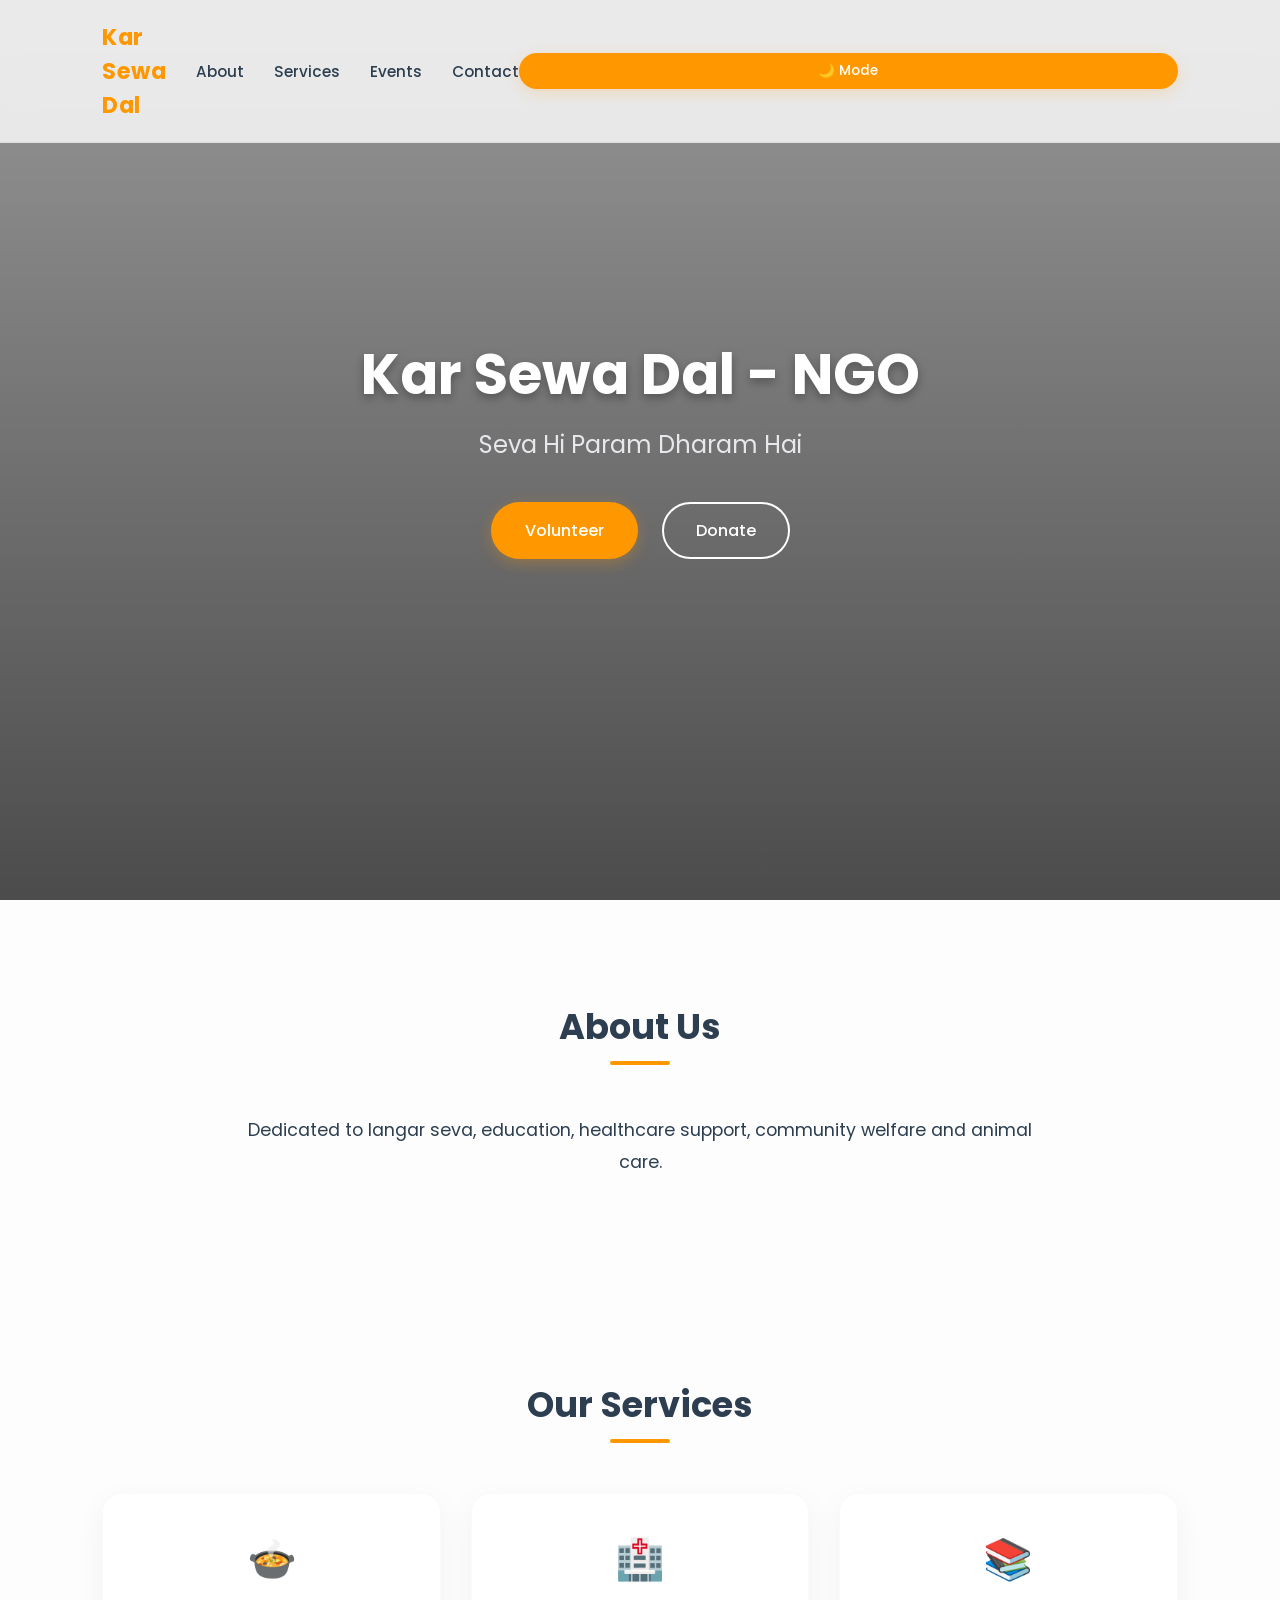
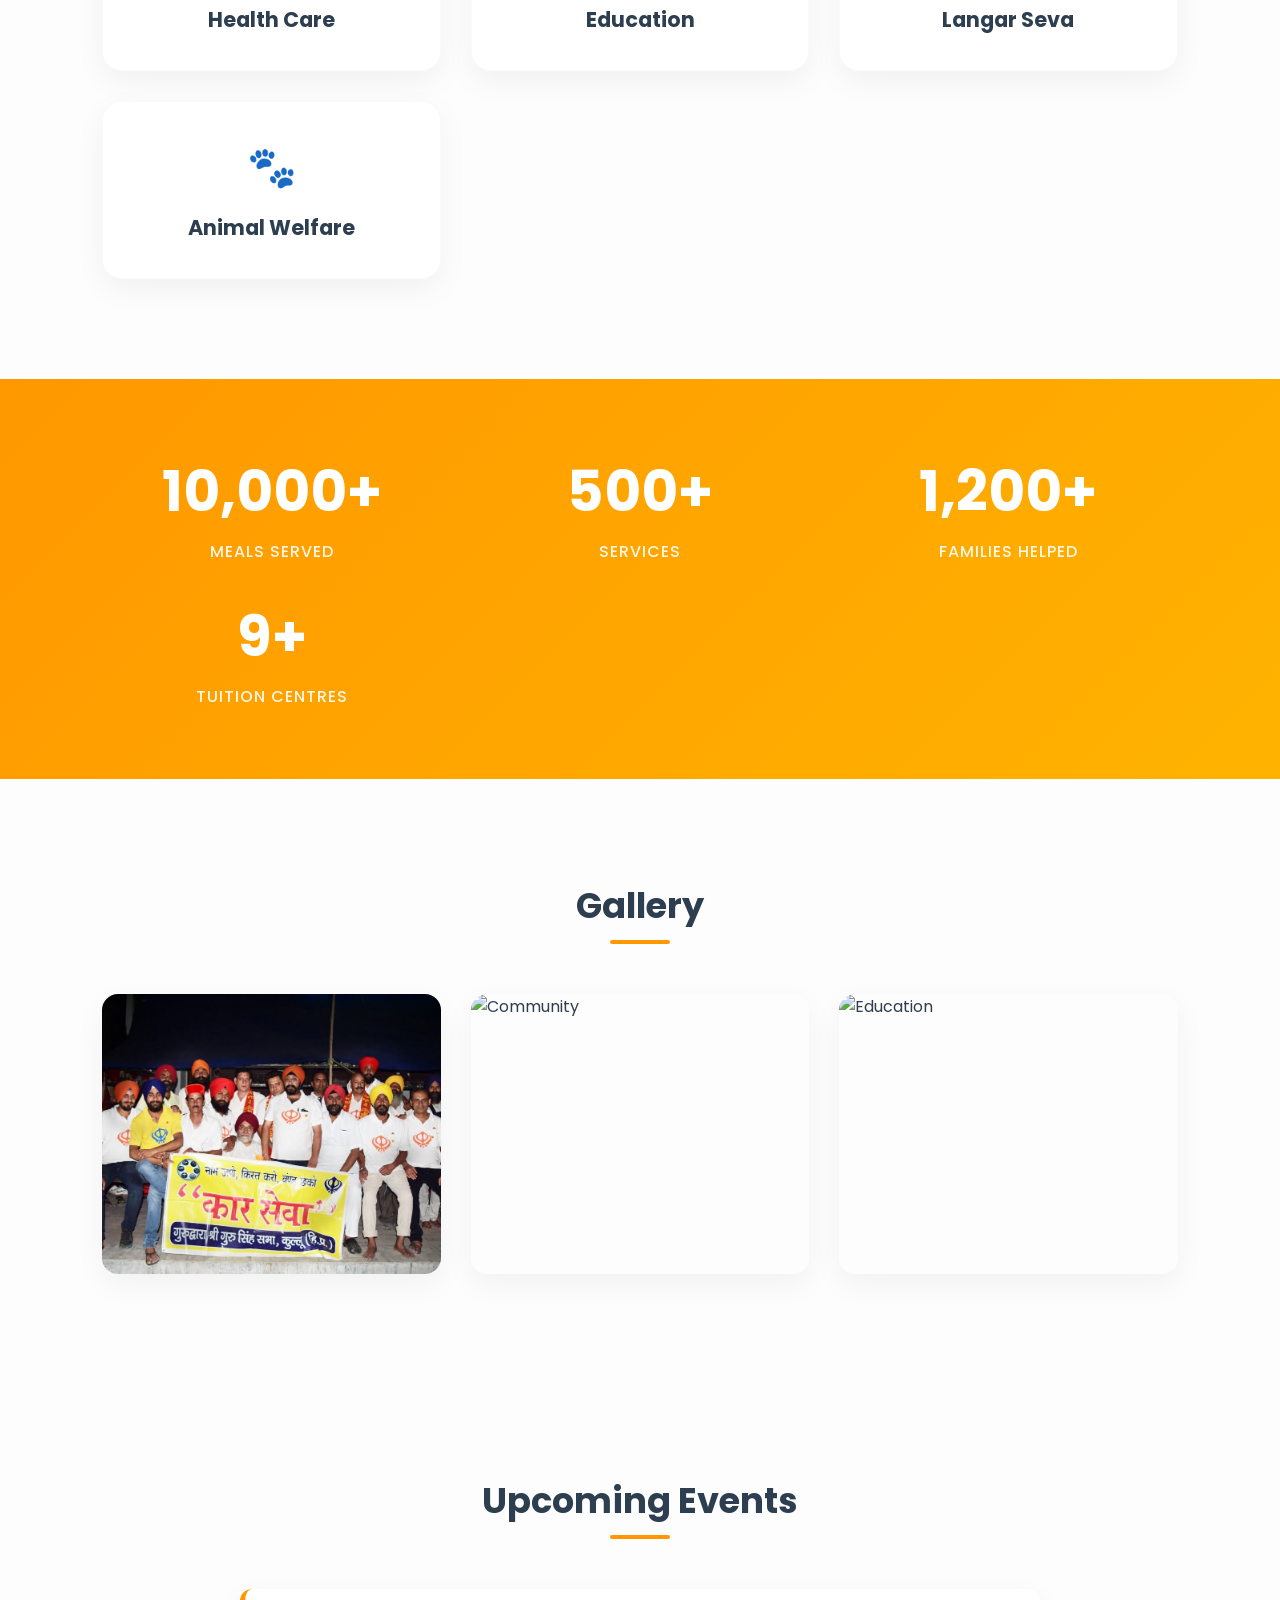
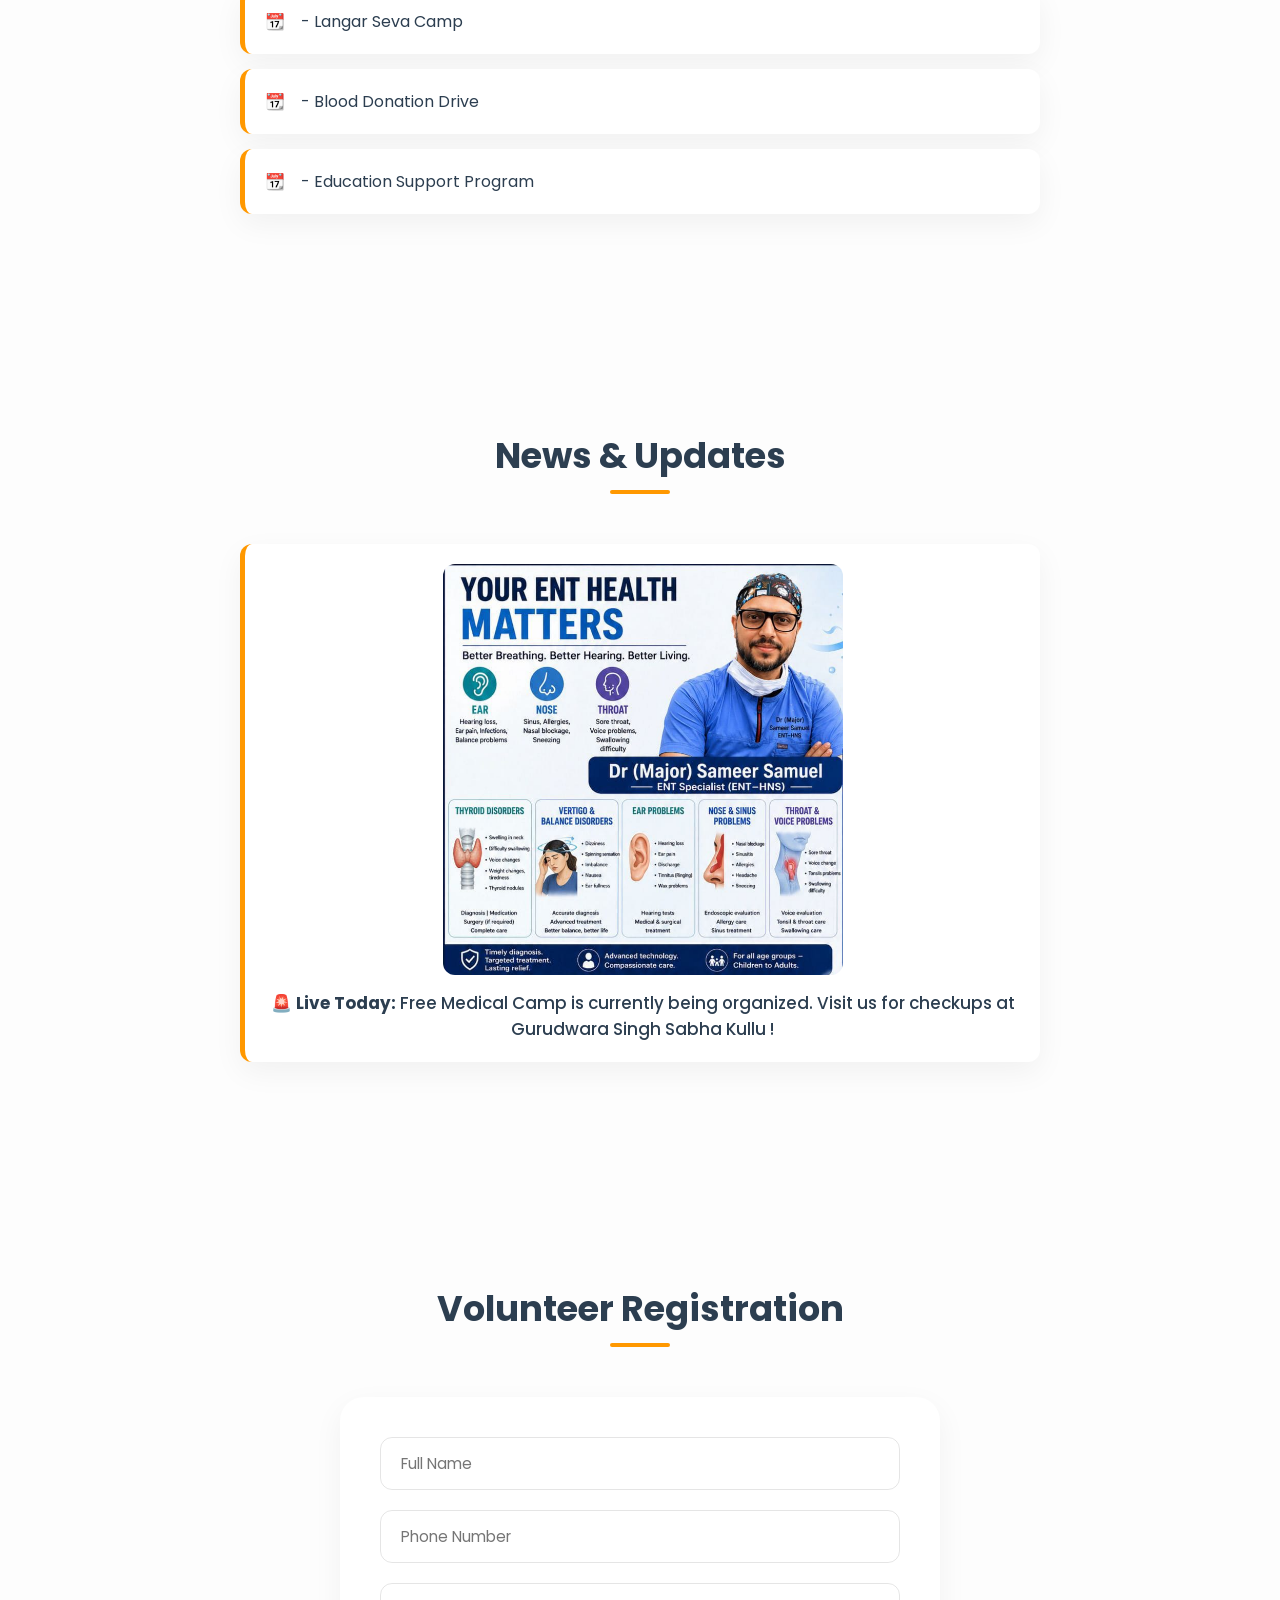
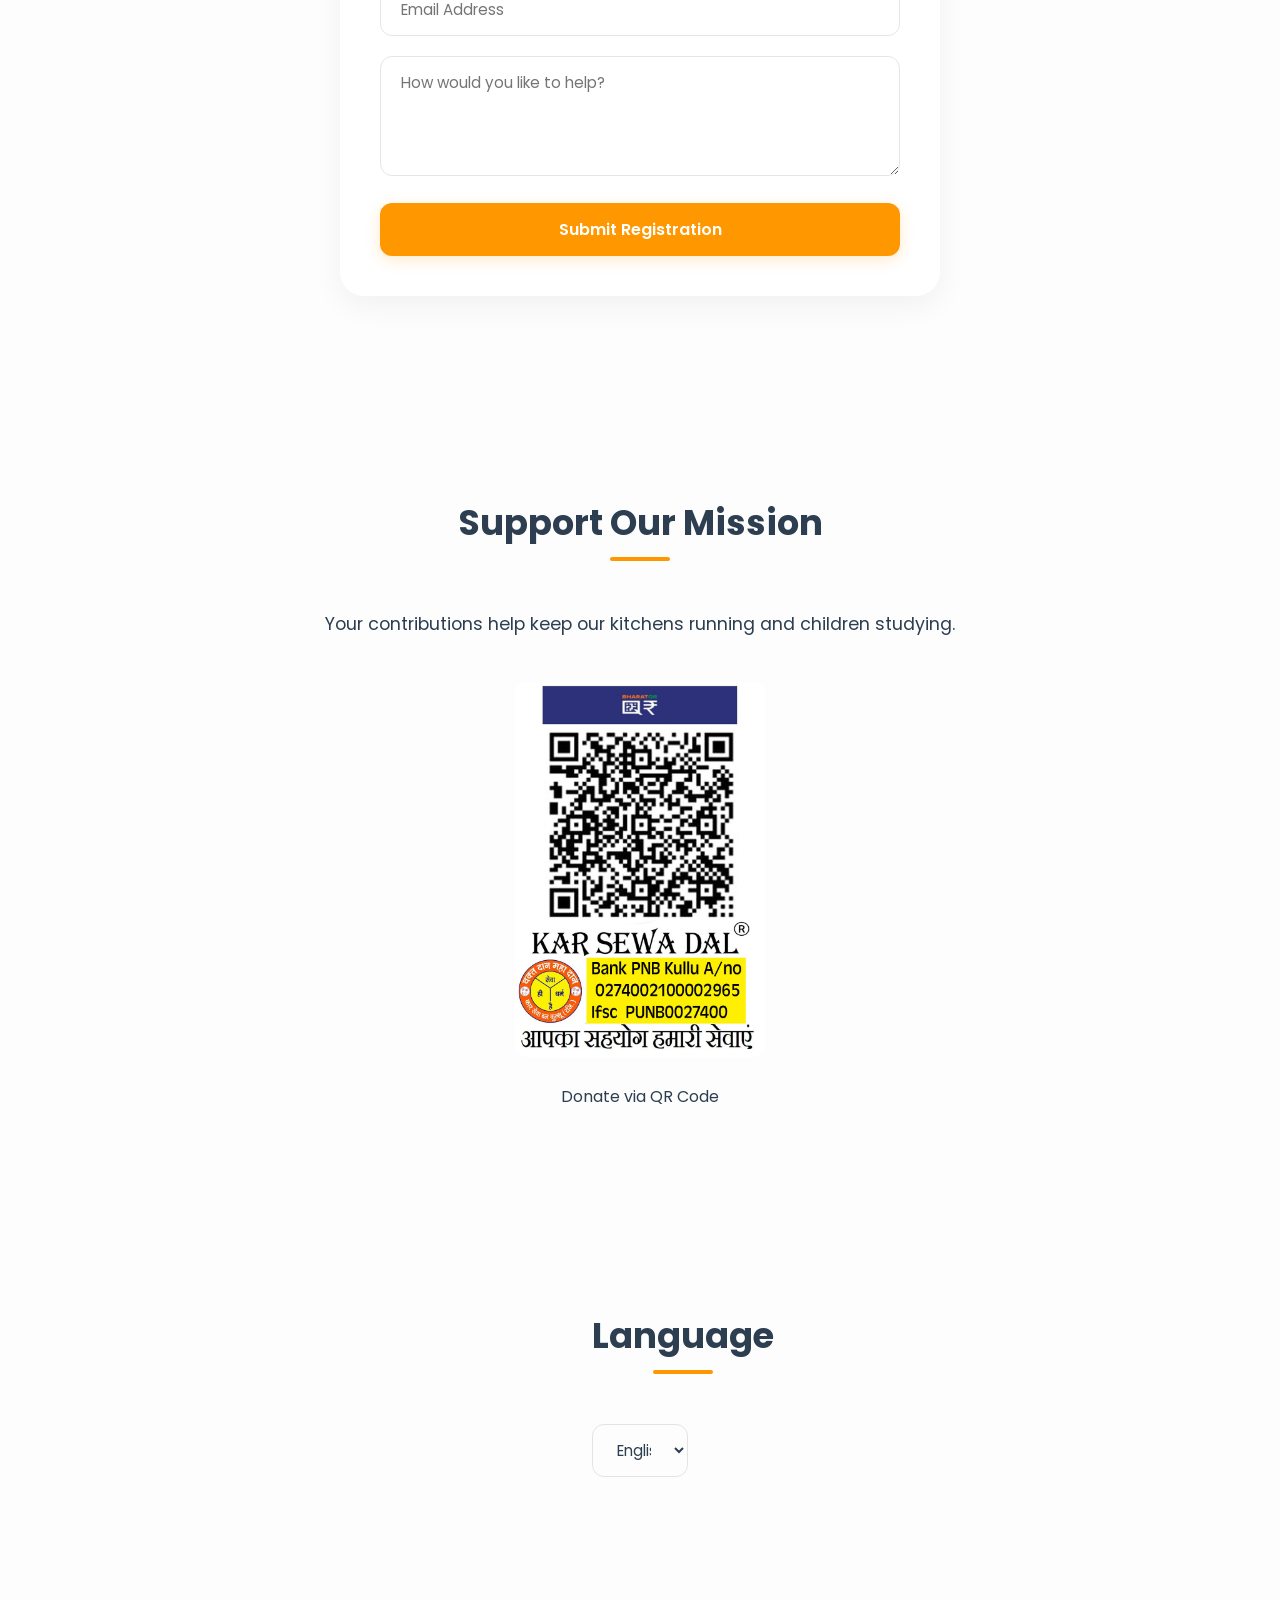
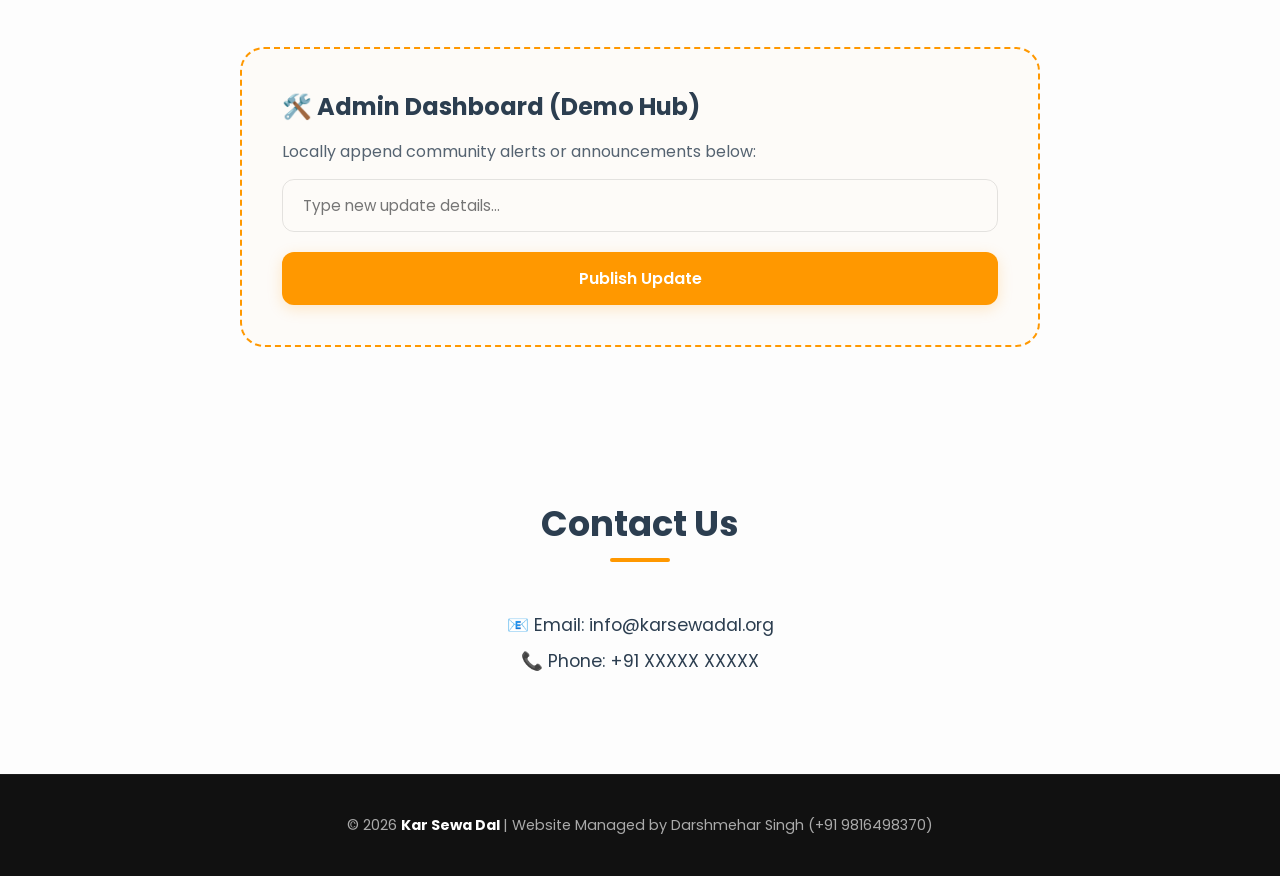
==== commit bab1a143: "Replace gallery images with local files" ====
--- a/index.html
+++ b/index.html
@@ -200,9 +200,9 @@
 <section>
     <div class="title"><h2 id="hGallery">Gallery</h2></div>
     <div class="grid gallery">
-        <img src="https://images.unsplash.com/photo-1488521787991-ed7bbaae773c?auto=format&fit=crop&w=800&q=80" alt="Seva">
-        <img src="https://images.unsplash.com/photo-1517486808906-6ca8b3f04846?auto=format&fit=crop&w=800&q=80" alt="Community">
-        <img src="https://images.unsplash.com/photo-1522202176988-66273c2fd55f?auto=format&fit=crop&w=800&q=80" alt="Education">
+        <img src="karseva.jpg" alt="Seva">
+        <img src="karseva1.jpg" alt="Community">
+        <img src="karseva2.jpeg" alt="Education">
     </div>
 </section>
 
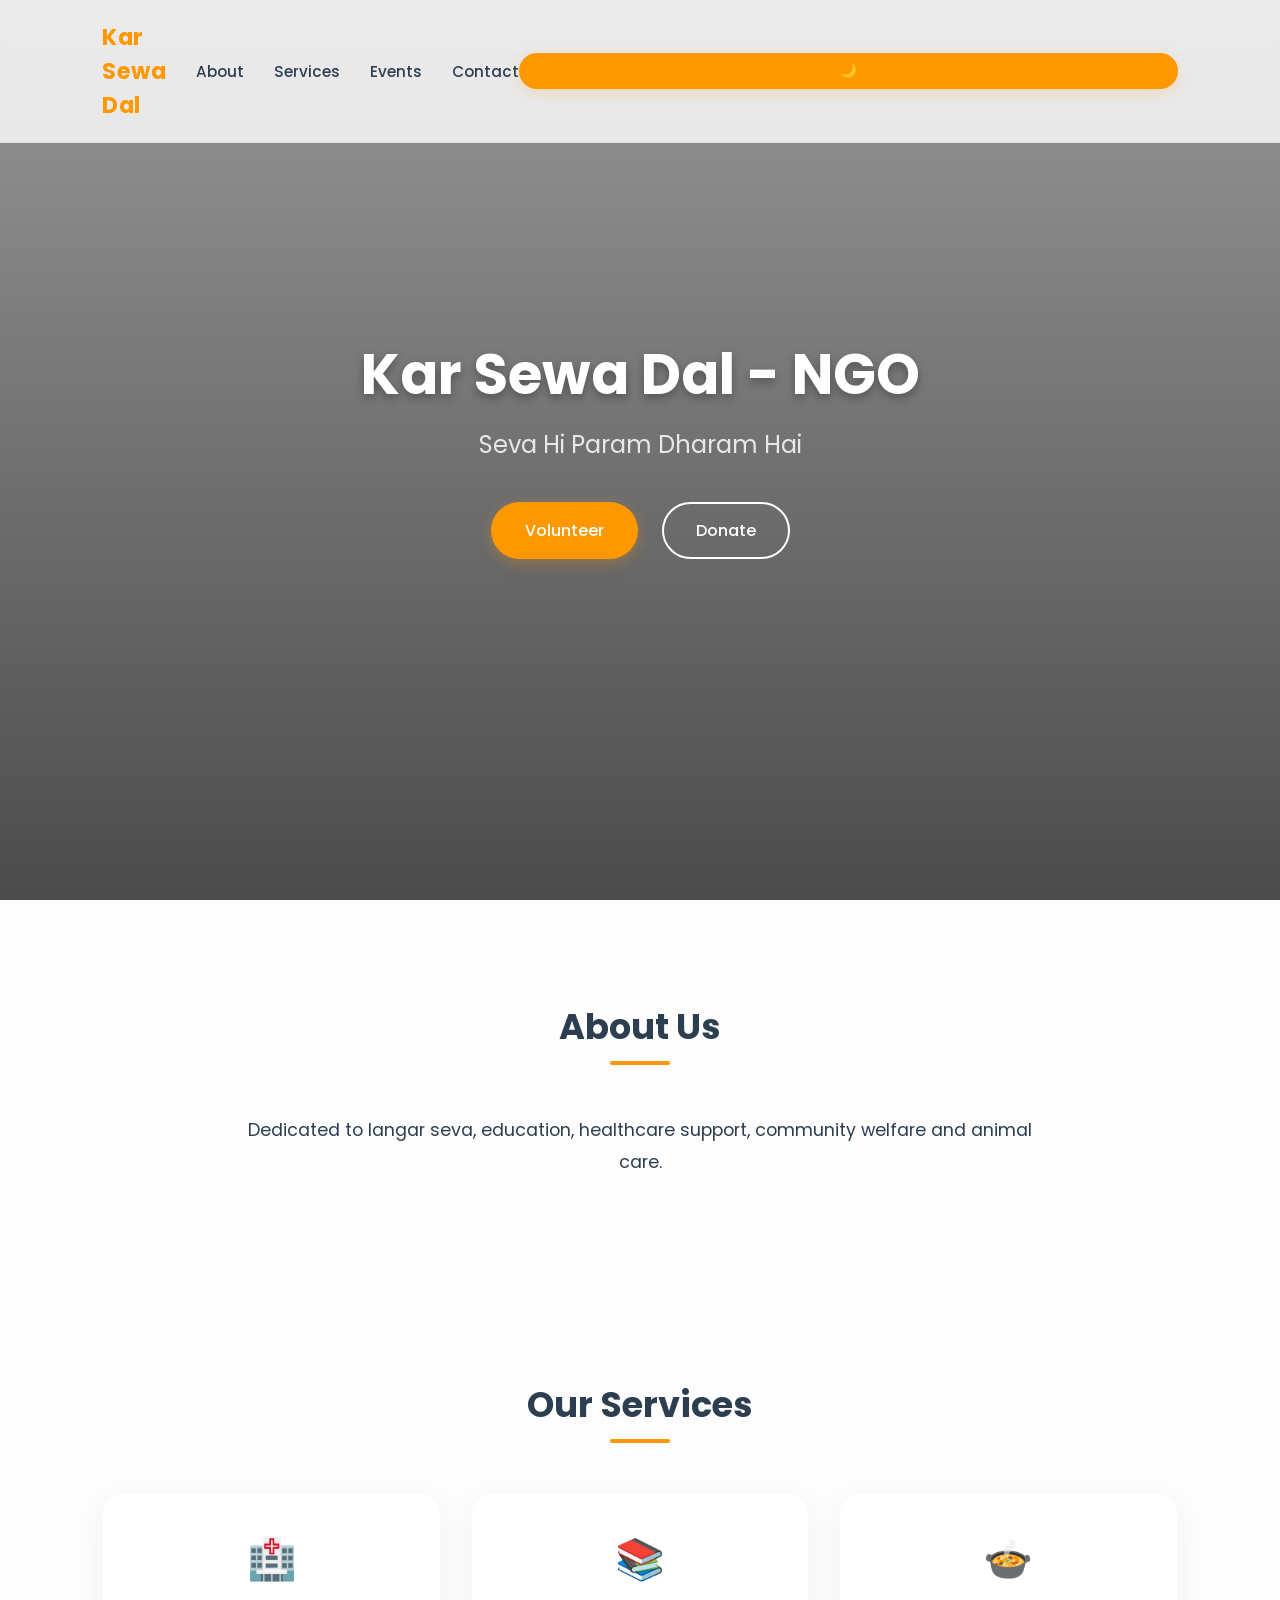
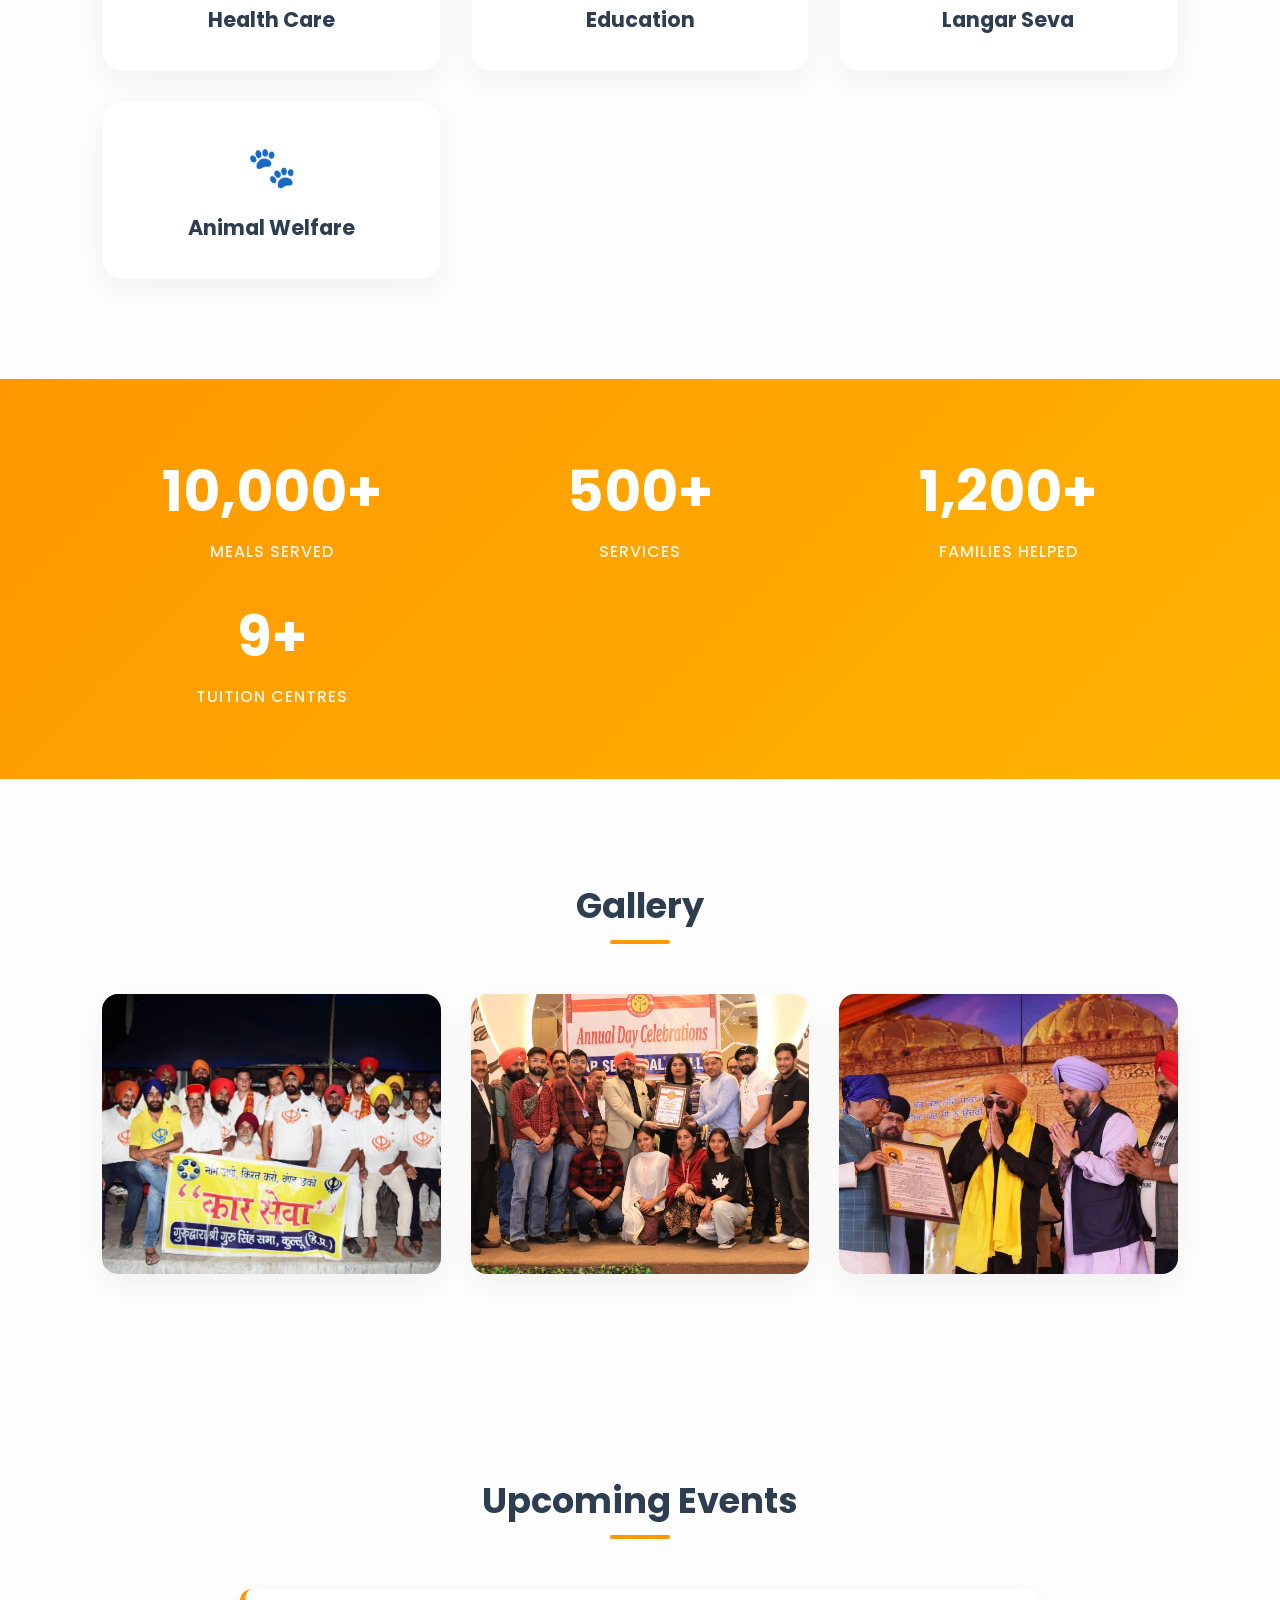
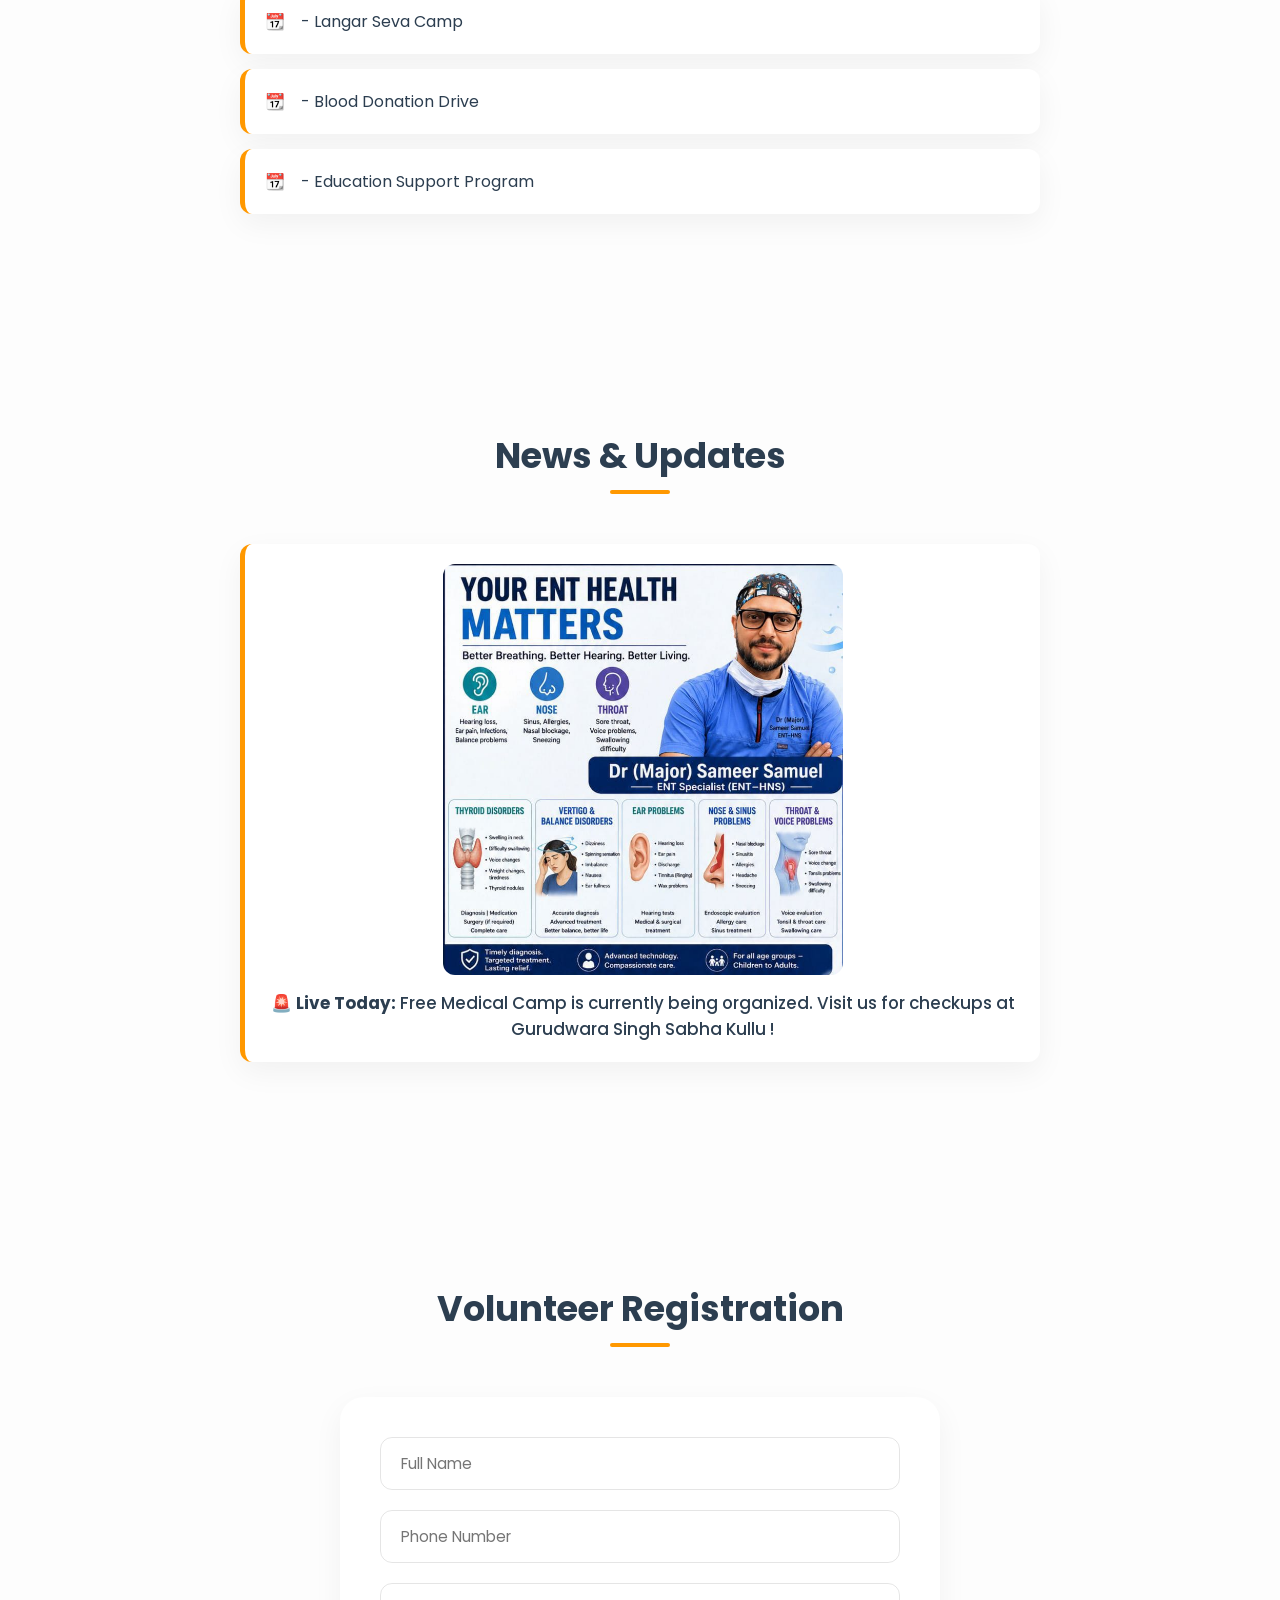
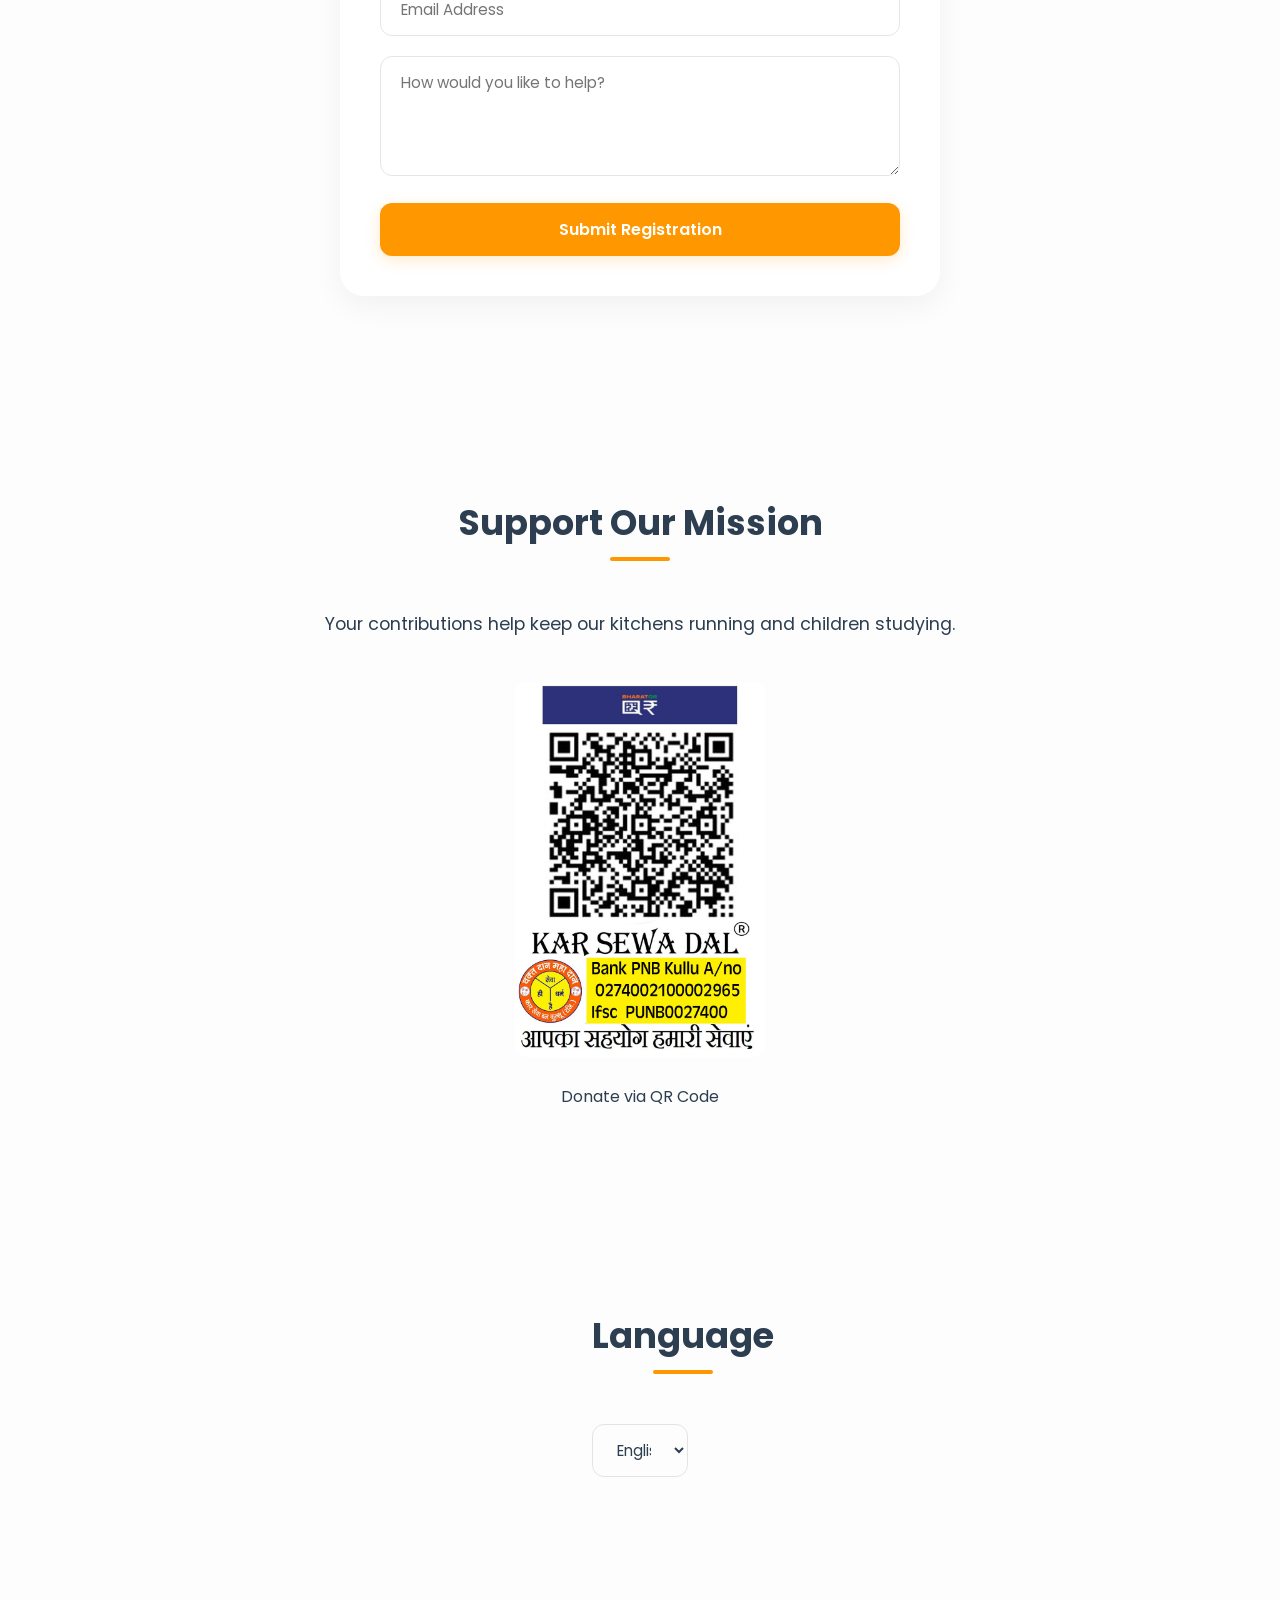
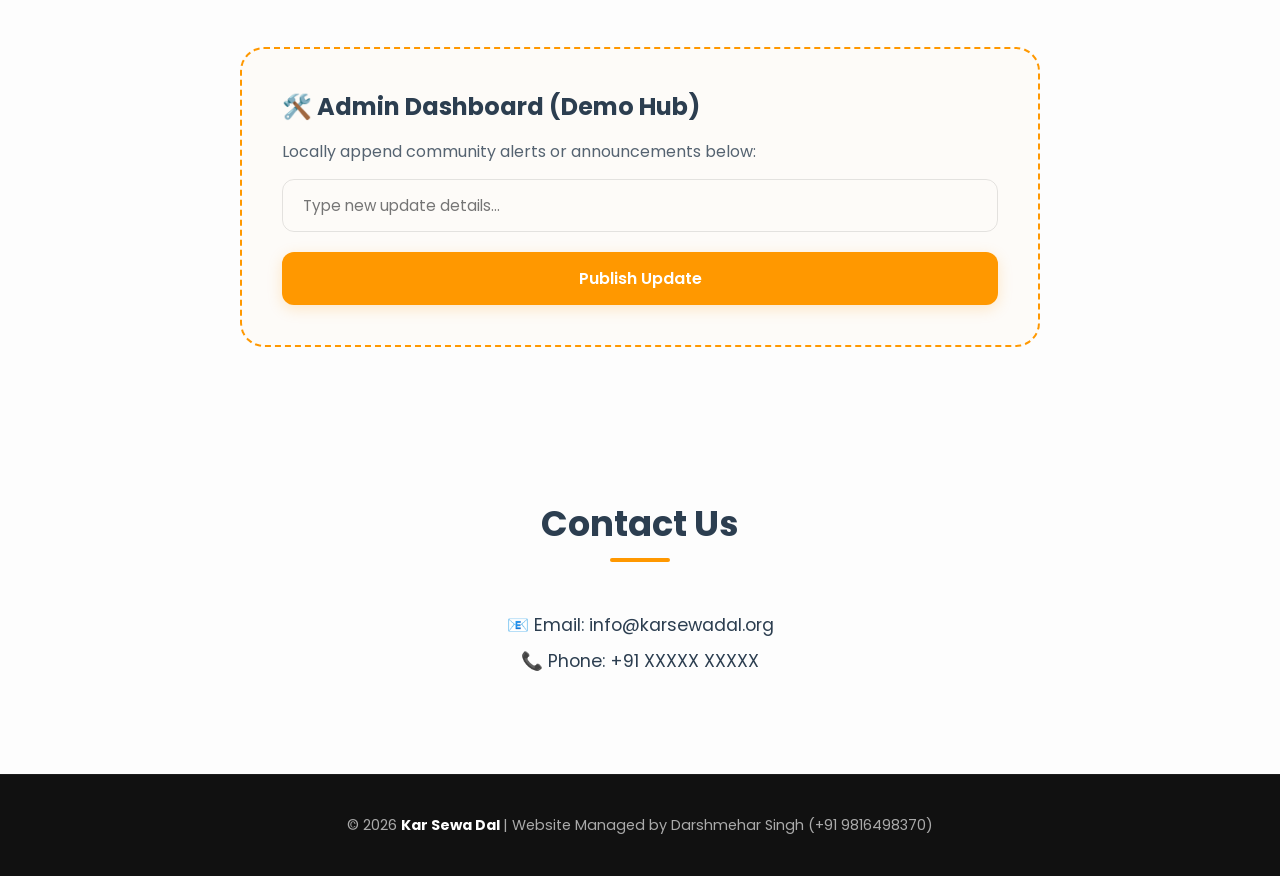
==== commit ca5aced6: "Update index.html" ====
--- a/index.html
+++ b/index.html
@@ -126,7 +126,7 @@
         <li><a href="#events" id="lnEvents">Events</a></li>
         <li><a href="#contact" id="lnContact">Contact</a></li>
     </ul>
-    <button class="toggle" onclick="toggleTheme()">🌙 Mode</button>
+    <button class="toggle" onclick="toggleTheme()">🌙 </button>
 </nav>
 
 <header class="hero">
@@ -155,15 +155,15 @@
     <div class="title"><h2 id="hServices">Our Services</h2></div>
     <div class="grid">
         <div class="card">
-            <div style="font-size: 2.5rem;">🍲</div>
+            <div style="font-size: 2.5rem;">🏥</div>
             <h3 id="s1">Health Care</h3>
-        </div>
-        <div class="card">
-            <div style="font-size: 2.5rem;">🏥</div>
-            <h3 id="s2">Education</h3>
         </div>
         <div class="card">
             <div style="font-size: 2.5rem;">📚</div>
+            <h3 id="s2">Education</h3>
+        </div>
+        <div class="card">
+            <div style="font-size: 2.5rem;">🍲</div>
             <h3 id="s3">Langar Seva</h3>
         </div>
         <div class="card">
@@ -332,9 +332,9 @@
     document.body.classList.toggle("dark");
     const toggleBtn = document.querySelector('.toggle');
     if(document.body.classList.contains('dark')) {
-        toggleBtn.innerText = "☀️ Mode";
+        toggleBtn.innerText = "☀️ ";
     } else {
-        toggleBtn.innerText = "🌙 Mode";
+        toggleBtn.innerText = "🌙 ";
     }
 }
 
